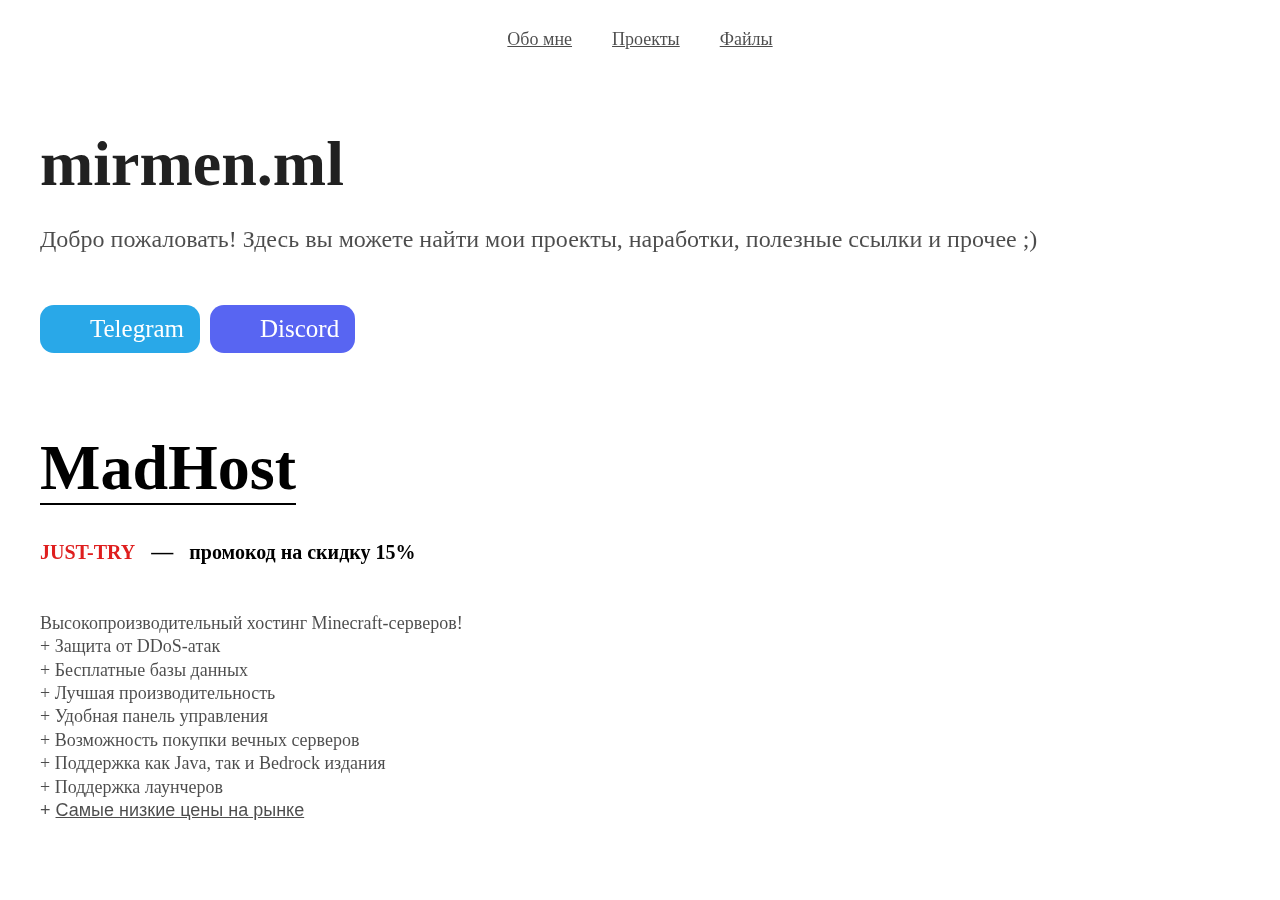
==== v2/index.html @ c8ca98a1 "Add files via upload" ====
<!DOCTYPE html><html><head>
            
                <title>mirmen.ml</title>
            
            

            <meta charset="utf-8">

            

            <meta name="viewport" content="width=device-width, initial-scale=1">

            

            

            
                
            

            
                <link rel="canonical" href="https://xx3914.craftum.io">
            
            <meta property="og:url" content="xx3914.craftum.io">

            
                <meta property="og:title" content="Сделано на конструкторе сайтов Craftum">
            

            
                <meta property="og:description" content="Создайте сайт, используя один из готовых шаблонов,
    настроив его под себя, без программистов и дизайнеров, в конструкторе Craftum.
    Бесплатный тестовый период на создание вашего сайта или лендинга 10 дней!">
            

            

            
                <meta name="keywords" content>
            

            <link rel="stylesheet" href="https://cdn.craftum.com/css/bootstrap.min.css?hash=5fdee0a3881a1e089da816c2dbc8cbd6">
            <link rel="stylesheet" href="https://cdn.craftum.com/css/bootstrap-vue.min.css?hash=5fdee0a3881a1e089da816c2dbc8cbd6">
            <link rel="stylesheet" href="css/cli-core.css">
            <link rel="stylesheet" href="css/cli-theme-th1.css">
            <link rel="stylesheet" href="css/cli-theme-th2.css">
            <link rel="stylesheet" href="css/cli-theme-th3.css">
            <link rel="stylesheet" href="css/cli-theme-th4.css">
            <link rel="stylesheet" href="css/cli-theme-th5.css">
            <link rel="stylesheet" href="css/cli-theme-th6.css">
            
                <link rel="stylesheet" href="css/cli-header.css">
            
                <link rel="stylesheet" href="css/cli-mobile-menu.css">
            
                <link rel="stylesheet" href="css/cli-dropdown-menu.css">
            
                <link rel="stylesheet" href="css/cli-text.css">
            
                <link rel="stylesheet" href="css/cli-title.css">
            
                <link rel="stylesheet" href="css/cli-social.css">
            
            <style>
                [data-style="5f0f7c34-80a0-4c42-95d1-16817c0a6065"] .js-force.js-strong [data-element="75f04ce6-6c6e-40f7-bb06-e6eae4d10598/e394ae8f-97f7-45ec-9aa5-7be01d90b2fc"]{padding-top:70px;padding-bottom:70px}

    [data-style="63fe020f-953a-4cfb-b91f-bbb3fc7fad75"] .js-force.js-strong [data-element="ae46f1fe-2a28-4ef8-a85a-1846e6b6da6a/e17c3b5e-8d23-43a8-ba0c-7e1e3c6df261"]{padding-top:50px;padding-bottom:50px}

    [data-style="8e05db75-220f-4efe-8da3-cc53292e406a"] .js-force.js-strong [data-element="69a4225c-178a-4b73-b1dd-56b35d843079/827f8ecd-0ecd-42a1-9e13-75008c1462bf"]{padding-top:70px;padding-bottom:70px}

    [data-style="f69fb2d4-597f-48d3-9b01-239f9387c0a7"] .js-force.js-strong [data-element="3fa2f3fd-12e4-4a9b-8a6b-96a67ebfa5fd/b3bb30e6-8cba-486c-aa68-4577557ff084"]{padding-top:0px;padding-bottom:0px}[data-style="f69fb2d4-597f-48d3-9b01-239f9387c0a7"] .js-force.js-strong [data-element="70b39326-8996-407f-911b-5cb08ac0551b/08b738de-ede5-4d85-8e5d-b68df084f070"]{border-top-left-radius:14px;border-top-right-radius:14px;border-bottom-right-radius:14px;border-bottom-left-radius:14px}@media(min-width: 1200px){.cli-xl [data-style="f69fb2d4-597f-48d3-9b01-239f9387c0a7"] .js-force.js-strong [data-element="70b39326-8996-407f-911b-5cb08ac0551b/08b738de-ede5-4d85-8e5d-b68df084f070"]{font-size:25px}}


            </style>

        </head>
        <body>
            <style>
                
                @font-face{
                    font-family: 'San Francisco Pro';
                    font-style: normal;
                    font-weight: 700;
                    font-display: swap;
                    src: url('fonts/700.ttf') format('ttf')
                }

                @font-face{
                    font-family: 'San Francisco Pro';
                    font-style: normal;
                    font-weight: 300;
                    font-display: swap;
                    src: url('fonts/300.ttf') format('ttf')
                }

                @font-face{
                    font-family: 'San Francisco Pro';
                    font-style: normal;
                    font-weight: 400;
                    font-display: swap;
                    src: url('fonts/400.ttf') format('ttf')
                }

                @font-face{
                    font-family: 'Cormorant Garamond';
                    font-style: normal;
                    font-weight: 600;
                    font-display: swap;
                    src: url('fonts/600.woff') format('woff')
                }

                @font-face{
                    font-family: 'Cormorant Garamond';
                    font-style: normal;
                    font-weight: 400;
                    font-display: swap;
                    src: url('fonts/400.woff') format('woff')
                }

                @font-face{
                    font-family: 'Cormorant Garamond';
                    font-style: normal;
                    font-weight: 500;
                    font-display: swap;
                    src: url('fonts/500.woff') format('woff')
                }

                @font-face{
                    font-family: 'Cormorant Garamond';
                    font-style: normal;
                    font-weight: 300;
                    font-display: swap;
                    src: url('fonts/300.woff') format('woff')
                }

                @font-face{
                    font-family: 'San Francisco Pro';
                    font-style: italic;
                    font-weight: 700;
                    font-display: swap;
                    src: url('fonts/700italic.ttf') format('ttf')
                }

                @font-face{
                    font-family: 'Cormorant Garamond';
                    font-style: normal;
                    font-weight: 700;
                    font-display: swap;
                    src: url('fonts/700.woff') format('woff')
                }

                @font-face{
                    font-family: 'San Francisco Pro';
                    font-style: italic;
                    font-weight: 400;
                    font-display: swap;
                    src: url('fonts/400italic.ttf') format('ttf')
                }

                @font-face{
                    font-family: 'Cormorant Garamond';
                    font-style: italic;
                    font-weight: 500;
                    font-display: swap;
                    src: url('fonts/500italic.woff') format('woff')
                }

                @font-face{
                    font-family: 'Cormorant Garamond';
                    font-style: italic;
                    font-weight: 600;
                    font-display: swap;
                    src: url('fonts/600italic.woff') format('woff')
                }

                @font-face{
                    font-family: 'Cormorant Garamond';
                    font-style: italic;
                    font-weight: 400;
                    font-display: swap;
                    src: url('fonts/400italic.woff') format('woff')
                }

                @font-face{
                    font-family: 'Cormorant Garamond';
                    font-style: italic;
                    font-weight: 700;
                    font-display: swap;
                    src: url('fonts/700italic.woff') format('woff')
                }

                @font-face{
                    font-family: 'Cormorant Garamond';
                    font-style: italic;
                    font-weight: 300;
                    font-display: swap;
                    src: url('fonts/300italic.woff') format('woff')
                }

                @font-face{
                    font-family: 'Cormorant Garamond';
                    font-style: normal;
                    font-weight: 600;
                    font-display: swap;
                    src: url('fonts/600.woff2') format('woff2')
                }

                @font-face{
                    font-family: 'Cormorant Garamond';
                    font-style: normal;
                    font-weight: 400;
                    font-display: swap;
                    src: url('fonts/400.woff2') format('woff2')
                }

                @font-face{
                    font-family: 'San Francisco Pro';
                    font-style: normal;
                    font-weight: 300;
                    font-display: swap;
                    src: url('fonts/300_1.woff') format('woff')
                }

                @font-face{
                    font-family: 'San Francisco Pro';
                    font-style: normal;
                    font-weight: 700;
                    font-display: swap;
                    src: url('fonts/700_1.woff') format('woff')
                }

                @font-face{
                    font-family: 'Cormorant Garamond';
                    font-style: normal;
                    font-weight: 500;
                    font-display: swap;
                    src: url('fonts/500.woff2') format('woff2')
                }

                @font-face{
                    font-family: 'Cormorant Garamond';
                    font-style: normal;
                    font-weight: 700;
                    font-display: swap;
                    src: url('fonts/700.woff2') format('woff2')
                }

                @font-face{
                    font-family: 'Cormorant Garamond';
                    font-style: normal;
                    font-weight: 300;
                    font-display: swap;
                    src: url('fonts/300_1.woff2') format('woff2')
                }

                @font-face{
                    font-family: 'San Francisco Pro';
                    font-style: normal;
                    font-weight: 400;
                    font-display: swap;
                    src: url('fonts/400_1.woff') format('woff')
                }

                @font-face{
                    font-family: 'Cormorant Garamond';
                    font-style: italic;
                    font-weight: 500;
                    font-display: swap;
                    src: url('fonts/500italic.woff2') format('woff2')
                }

                @font-face{
                    font-family: 'Cormorant Garamond';
                    font-style: italic;
                    font-weight: 600;
                    font-display: swap;
                    src: url('fonts/600italic.woff2') format('woff2')
                }

                @font-face{
                    font-family: 'Cormorant Garamond';
                    font-style: italic;
                    font-weight: 400;
                    font-display: swap;
                    src: url('fonts/400italic.woff2') format('woff2')
                }

                @font-face{
                    font-family: 'Cormorant Garamond';
                    font-style: italic;
                    font-weight: 700;
                    font-display: swap;
                    src: url('fonts/700italic.woff2') format('woff2')
                }

                @font-face{
                    font-family: 'Cormorant Garamond';
                    font-style: italic;
                    font-weight: 300;
                    font-display: swap;
                    src: url('fonts/300italic.woff2') format('woff2')
                }

                @font-face{
                    font-family: 'Stem';
                    font-style: italic;
                    font-weight: 400;
                    font-display: swap;
                    src: url('fonts/400italic_1.ttf') format('ttf')
                }

                @font-face{
                    font-family: 'Stem';
                    font-style: normal;
                    font-weight: 400;
                    font-display: swap;
                    src: url('fonts/400_1.ttf') format('ttf')
                }

                @font-face{
                    font-family: 'Stem';
                    font-style: italic;
                    font-weight: 700;
                    font-display: swap;
                    src: url('fonts/700italic_1.ttf') format('ttf')
                }

                @font-face{
                    font-family: 'Stem';
                    font-style: italic;
                    font-weight: 500;
                    font-display: swap;
                    src: url('fonts/500italic.ttf') format('ttf')
                }

                @font-face{
                    font-family: 'Stem';
                    font-style: normal;
                    font-weight: 700;
                    font-display: swap;
                    src: url('fonts/700_1.ttf') format('ttf')
                }

                @font-face{
                    font-family: 'Stem';
                    font-style: normal;
                    font-weight: 500;
                    font-display: swap;
                    src: url('fonts/500_1.ttf') format('ttf')
                }

                @font-face{
                    font-family: 'San Francisco Pro';
                    font-style: italic;
                    font-weight: 700;
                    font-display: swap;
                    src: url('fonts/700italic_1.woff') format('woff')
                }

                @font-face{
                    font-family: 'San Francisco Pro';
                    font-style: normal;
                    font-weight: 300;
                    font-display: swap;
                    src: url('fonts/300.woff2') format('woff2')
                }

                @font-face{
                    font-family: 'Playfair Display';
                    font-style: normal;
                    font-weight: 600;
                    font-display: swap;
                    src: url('fonts/600.ttf') format('ttf')
                }

                @font-face{
                    font-family: 'Playfair Display';
                    font-style: normal;
                    font-weight: 800;
                    font-display: swap;
                    src: url('fonts/800.ttf') format('ttf')
                }

                @font-face{
                    font-family: 'Playfair Display';
                    font-style: normal;
                    font-weight: 900;
                    font-display: swap;
                    src: url('fonts/900.ttf') format('ttf')
                }

                @font-face{
                    font-family: 'Playfair Display';
                    font-style: normal;
                    font-weight: 500;
                    font-display: swap;
                    src: url('fonts/500.ttf') format('ttf')
                }

                @font-face{
                    font-family: 'Playfair Display';
                    font-style: normal;
                    font-weight: 700;
                    font-display: swap;
                    src: url('fonts/700_2.ttf') format('ttf')
                }

                @font-face{
                    font-family: 'Playfair Display';
                    font-style: normal;
                    font-weight: 400;
                    font-display: swap;
                    src: url('fonts/400_2.ttf') format('ttf')
                }

                @font-face{
                    font-family: 'San Francisco Pro';
                    font-style: normal;
                    font-weight: 700;
                    font-display: swap;
                    src: url('fonts/700_1.woff2') format('woff2')
                }

                @font-face{
                    font-family: 'Playfair Display';
                    font-style: italic;
                    font-weight: 600;
                    font-display: swap;
                    src: url('fonts/600italic.ttf') format('ttf')
                }

                @font-face{
                    font-family: 'Playfair Display';
                    font-style: italic;
                    font-weight: 500;
                    font-display: swap;
                    src: url('fonts/500italic_1.ttf') format('ttf')
                }

                @font-face{
                    font-family: 'Playfair Display';
                    font-style: italic;
                    font-weight: 800;
                    font-display: swap;
                    src: url('fonts/800italic.ttf') format('ttf')
                }

                @font-face{
                    font-family: 'Playfair Display';
                    font-style: italic;
                    font-weight: 700;
                    font-display: swap;
                    src: url('fonts/700italic_2.ttf') format('ttf')
                }

                @font-face{
                    font-family: 'Playfair Display';
                    font-style: italic;
                    font-weight: 400;
                    font-display: swap;
                    src: url('fonts/400italic_3.ttf') format('ttf')
                }

                @font-face{
                    font-family: 'Playfair Display';
                    font-style: italic;
                    font-weight: 900;
                    font-display: swap;
                    src: url('fonts/900italic.ttf') format('ttf')
                }

                @font-face{
                    font-family: 'IBM Plex Serif';
                    font-style: italic;
                    font-weight: 600;
                    font-display: swap;
                    src: url('fonts/600italic_1.ttf') format('ttf')
                }

                @font-face{
                    font-family: 'IBM Plex Serif';
                    font-style: italic;
                    font-weight: 400;
                    font-display: swap;
                    src: url('fonts/400italic_2.ttf') format('ttf')
                }

                @font-face{
                    font-family: 'IBM Plex Serif';
                    font-style: italic;
                    font-weight: 500;
                    font-display: swap;
                    src: url('fonts/500italic_3.ttf') format('ttf')
                }

                @font-face{
                    font-family: 'IBM Plex Serif';
                    font-style: italic;
                    font-weight: 200;
                    font-display: swap;
                    src: url('fonts/200italic_1.ttf') format('ttf')
                }

                @font-face{
                    font-family: 'IBM Plex Serif';
                    font-style: italic;
                    font-weight: 700;
                    font-display: swap;
                    src: url('fonts/700italic_3.ttf') format('ttf')
                }

                @font-face{
                    font-family: 'IBM Plex Serif';
                    font-style: italic;
                    font-weight: 300;
                    font-display: swap;
                    src: url('fonts/300italic_1.ttf') format('ttf')
                }

                @font-face{
                    font-family: 'San Francisco Pro';
                    font-style: italic;
                    font-weight: 400;
                    font-display: swap;
                    src: url('fonts/400italic_1.woff') format('woff')
                }

                @font-face{
                    font-family: 'IBM Plex Serif';
                    font-style: italic;
                    font-weight: 100;
                    font-display: swap;
                    src: url('fonts/100italic.ttf') format('ttf')
                }

                @font-face{
                    font-family: 'IBM Plex Serif';
                    font-style: normal;
                    font-weight: 600;
                    font-display: swap;
                    src: url('fonts/600_1.ttf') format('ttf')
                }

                @font-face{
                    font-family: 'IBM Plex Serif';
                    font-style: normal;
                    font-weight: 500;
                    font-display: swap;
                    src: url('fonts/500_2.ttf') format('ttf')
                }

                @font-face{
                    font-family: 'San Francisco Pro';
                    font-style: normal;
                    font-weight: 400;
                    font-display: swap;
                    src: url('fonts/400_1.woff2') format('woff2')
                }

                @font-face{
                    font-family: 'IBM Plex Serif';
                    font-style: normal;
                    font-weight: 200;
                    font-display: swap;
                    src: url('fonts/200.ttf') format('ttf')
                }

                @font-face{
                    font-family: 'IBM Plex Sans';
                    font-style: italic;
                    font-weight: 200;
                    font-display: swap;
                    src: url('fonts/200italic.ttf') format('ttf')
                }

                @font-face{
                    font-family: 'IBM Plex Serif';
                    font-style: normal;
                    font-weight: 400;
                    font-display: swap;
                    src: url('fonts/400_3.ttf') format('ttf')
                }

                @font-face{
                    font-family: 'IBM Plex Serif';
                    font-style: normal;
                    font-weight: 700;
                    font-display: swap;
                    src: url('fonts/700_3.ttf') format('ttf')
                }

                @font-face{
                    font-family: 'IBM Plex Sans';
                    font-style: italic;
                    font-weight: 100;
                    font-display: swap;
                    src: url('fonts/100italic_1.ttf') format('ttf')
                }

                @font-face{
                    font-family: 'IBM Plex Sans';
                    font-style: italic;
                    font-weight: 600;
                    font-display: swap;
                    src: url('fonts/600italic_4.ttf') format('ttf')
                }

                @font-face{
                    font-family: 'Fira Sans';
                    font-style: italic;
                    font-weight: 800;
                    font-display: swap;
                    src: url('fonts/800italic_1.ttf') format('ttf')
                }

                @font-face{
                    font-family: 'IBM Plex Serif';
                    font-style: normal;
                    font-weight: 300;
                    font-display: swap;
                    src: url('fonts/300_1.ttf') format('ttf')
                }

                @font-face{
                    font-family: 'IBM Plex Sans';
                    font-style: italic;
                    font-weight: 300;
                    font-display: swap;
                    src: url('fonts/300italic.ttf') format('ttf')
                }

                @font-face{
                    font-family: 'IBM Plex Sans';
                    font-style: italic;
                    font-weight: 500;
                    font-display: swap;
                    src: url('fonts/500italic_2.ttf') format('ttf')
                }

                @font-face{
                    font-family: 'IBM Plex Sans';
                    font-style: italic;
                    font-weight: 700;
                    font-display: swap;
                    src: url('fonts/700italic_4.ttf') format('ttf')
                }

                @font-face{
                    font-family: 'IBM Plex Sans';
                    font-style: italic;
                    font-weight: 400;
                    font-display: swap;
                    src: url('fonts/400italic_4.ttf') format('ttf')
                }

                @font-face{
                    font-family: 'IBM Plex Serif';
                    font-style: normal;
                    font-weight: 100;
                    font-display: swap;
                    src: url('fonts/100.ttf') format('ttf')
                }

                @font-face{
                    font-family: 'Gilroy';
                    font-style: italic;
                    font-weight: 600;
                    font-display: swap;
                    src: url('fonts/600italic_2.ttf') format('ttf')
                }

                @font-face{
                    font-family: 'Gilroy';
                    font-style: italic;
                    font-weight: 500;
                    font-display: swap;
                    src: url('fonts/500italic_4.ttf') format('ttf')
                }

                @font-face{
                    font-family: 'Gilroy';
                    font-style: italic;
                    font-weight: 400;
                    font-display: swap;
                    src: url('fonts/400italic_5.ttf') format('ttf')
                }

                @font-face{
                    font-family: 'Gilroy';
                    font-style: italic;
                    font-weight: 700;
                    font-display: swap;
                    src: url('fonts/700italic_6.ttf') format('ttf')
                }

                @font-face{
                    font-family: 'IBM Plex Sans';
                    font-style: normal;
                    font-weight: 200;
                    font-display: swap;
                    src: url('fonts/200_1.ttf') format('ttf')
                }

                @font-face{
                    font-family: 'Fira Sans';
                    font-style: italic;
                    font-weight: 900;
                    font-display: swap;
                    src: url('fonts/900italic_1.ttf') format('ttf')
                }

                @font-face{
                    font-family: 'Gilroy';
                    font-style: normal;
                    font-weight: 600;
                    font-display: swap;
                    src: url('fonts/600_2.ttf') format('ttf')
                }

                @font-face{
                    font-family: 'Fira Sans';
                    font-style: italic;
                    font-weight: 600;
                    font-display: swap;
                    src: url('fonts/600italic_3.ttf') format('ttf')
                }

                @font-face{
                    font-family: 'Fira Sans';
                    font-style: italic;
                    font-weight: 700;
                    font-display: swap;
                    src: url('fonts/700italic_5.ttf') format('ttf')
                }

                @font-face{
                    font-family: 'IBM Plex Sans';
                    font-style: normal;
                    font-weight: 100;
                    font-display: swap;
                    src: url('fonts/100_1.ttf') format('ttf')
                }

                @font-face{
                    font-family: 'IBM Plex Sans';
                    font-style: normal;
                    font-weight: 600;
                    font-display: swap;
                    src: url('fonts/600_3.ttf') format('ttf')
                }

                @font-face{
                    font-family: 'IBM Plex Sans';
                    font-style: normal;
                    font-weight: 300;
                    font-display: swap;
                    src: url('fonts/300_2.ttf') format('ttf')
                }

                @font-face{
                    font-family: 'IBM Plex Sans';
                    font-style: normal;
                    font-weight: 500;
                    font-display: swap;
                    src: url('fonts/500_4.ttf') format('ttf')
                }

                @font-face{
                    font-family: 'IBM Plex Sans';
                    font-style: normal;
                    font-weight: 700;
                    font-display: swap;
                    src: url('fonts/700_5.ttf') format('ttf')
                }

                @font-face{
                    font-family: 'IBM Plex Sans';
                    font-style: normal;
                    font-weight: 400;
                    font-display: swap;
                    src: url('fonts/400_5.ttf') format('ttf')
                }

                @font-face{
                    font-family: 'Fira Sans';
                    font-style: normal;
                    font-weight: 900;
                    font-display: swap;
                    src: url('fonts/900_1.ttf') format('ttf')
                }

                @font-face{
                    font-family: 'Fira Sans';
                    font-style: normal;
                    font-weight: 800;
                    font-display: swap;
                    src: url('fonts/800_1.ttf') format('ttf')
                }

                @font-face{
                    font-family: 'Gilroy';
                    font-style: normal;
                    font-weight: 500;
                    font-display: swap;
                    src: url('fonts/500_3.ttf') format('ttf')
                }

                @font-face{
                    font-family: 'Fira Sans';
                    font-style: normal;
                    font-weight: 600;
                    font-display: swap;
                    src: url('fonts/600_4.ttf') format('ttf')
                }

                @font-face{
                    font-family: 'Fira Sans';
                    font-style: normal;
                    font-weight: 700;
                    font-display: swap;
                    src: url('fonts/700_4.ttf') format('ttf')
                }

                @font-face{
                    font-family: 'Gilroy';
                    font-style: normal;
                    font-weight: 400;
                    font-display: swap;
                    src: url('fonts/400_4.ttf') format('ttf')
                }

                @font-face{
                    font-family: 'Gilroy';
                    font-style: normal;
                    font-weight: 700;
                    font-display: swap;
                    src: url('fonts/700_6.ttf') format('ttf')
                }

                @font-face{
                    font-family: 'Source Serif Pro';
                    font-style: italic;
                    font-weight: 700;
                    font-display: swap;
                    src: url('fonts/700italic_7.ttf') format('ttf')
                }

                @font-face{
                    font-family: 'Source Serif Pro';
                    font-style: normal;
                    font-weight: 900;
                    font-display: swap;
                    src: url('fonts/900_2.ttf') format('ttf')
                }

                @font-face{
                    font-family: 'Source Serif Pro';
                    font-style: italic;
                    font-weight: 600;
                    font-display: swap;
                    src: url('fonts/600italic_5.ttf') format('ttf')
                }

                @font-face{
                    font-family: 'Source Serif Pro';
                    font-style: normal;
                    font-weight: 700;
                    font-display: swap;
                    src: url('fonts/700_7.ttf') format('ttf')
                }

                @font-face{
                    font-family: 'Source Serif Pro';
                    font-style: normal;
                    font-weight: 600;
                    font-display: swap;
                    src: url('fonts/600_5.ttf') format('ttf')
                }

                @font-face{
                    font-family: 'Source Serif Pro';
                    font-style: italic;
                    font-weight: 300;
                    font-display: swap;
                    src: url('fonts/300italic_2.ttf') format('ttf')
                }

                @font-face{
                    font-family: 'Source Serif Pro';
                    font-style: normal;
                    font-weight: 300;
                    font-display: swap;
                    src: url('fonts/300_3.ttf') format('ttf')
                }

                @font-face{
                    font-family: 'Source Serif Pro';
                    font-style: normal;
                    font-weight: 400;
                    font-display: swap;
                    src: url('fonts/400_6.ttf') format('ttf')
                }

                @font-face{
                    font-family: 'Source Serif Pro';
                    font-style: italic;
                    font-weight: 400;
                    font-display: swap;
                    src: url('fonts/400italic_6.ttf') format('ttf')
                }

                @font-face{
                    font-family: 'Source Serif Pro';
                    font-style: italic;
                    font-weight: 900;
                    font-display: swap;
                    src: url('fonts/900italic_2.ttf') format('ttf')
                }

                @font-face{
                    font-family: 'Source Serif Pro';
                    font-style: normal;
                    font-weight: 200;
                    font-display: swap;
                    src: url('fonts/200_2.ttf') format('ttf')
                }

                @font-face{
                    font-family: 'Source Serif Pro';
                    font-style: italic;
                    font-weight: 200;
                    font-display: swap;
                    src: url('fonts/200italic_2.ttf') format('ttf')
                }

                @font-face{
                    font-family: 'Fira Sans';
                    font-style: italic;
                    font-weight: 400;
                    font-display: swap;
                    src: url('fonts/400italic_7.ttf') format('ttf')
                }

                @font-face{
                    font-family: 'Fira Sans';
                    font-style: italic;
                    font-weight: 500;
                    font-display: swap;
                    src: url('fonts/500italic_5.ttf') format('ttf')
                }

                @font-face{
                    font-family: 'Fira Sans';
                    font-style: italic;
                    font-weight: 200;
                    font-display: swap;
                    src: url('fonts/200italic_3.ttf') format('ttf')
                }

                @font-face{
                    font-family: 'Fira Sans';
                    font-style: italic;
                    font-weight: 300;
                    font-display: swap;
                    src: url('fonts/300italic_3.ttf') format('ttf')
                }

                @font-face{
                    font-family: 'Fira Sans';
                    font-style: italic;
                    font-weight: 100;
                    font-display: swap;
                    src: url('fonts/100italic_2.ttf') format('ttf')
                }

                @font-face{
                    font-family: 'Fira Sans';
                    font-style: normal;
                    font-weight: 400;
                    font-display: swap;
                    src: url('fonts/400_7.ttf') format('ttf')
                }

                @font-face{
                    font-family: 'Fira Sans';
                    font-style: normal;
                    font-weight: 500;
                    font-display: swap;
                    src: url('fonts/500_5.ttf') format('ttf')
                }

                @font-face{
                    font-family: 'Fira Sans';
                    font-style: normal;
                    font-weight: 300;
                    font-display: swap;
                    src: url('fonts/300_4.ttf') format('ttf')
                }

                @font-face{
                    font-family: 'Fira Sans';
                    font-style: normal;
                    font-weight: 200;
                    font-display: swap;
                    src: url('fonts/200_3.ttf') format('ttf')
                }

                @font-face{
                    font-family: 'Montserrat';
                    font-style: italic;
                    font-weight: 900;
                    font-display: swap;
                    src: url('fonts/900italic_3.ttf') format('ttf')
                }

                @font-face{
                    font-family: 'Fira Sans';
                    font-style: normal;
                    font-weight: 100;
                    font-display: swap;
                    src: url('fonts/100_2.ttf') format('ttf')
                }

                @font-face{
                    font-family: 'Montserrat';
                    font-style: normal;
                    font-weight: 900;
                    font-display: swap;
                    src: url('fonts/900_3.ttf') format('ttf')
                }

                @font-face{
                    font-family: 'Nunito';
                    font-style: italic;
                    font-weight: 900;
                    font-display: swap;
                    src: url('fonts/900italic_4.ttf') format('ttf')
                }

                @font-face{
                    font-family: 'Nunito';
                    font-style: italic;
                    font-weight: 800;
                    font-display: swap;
                    src: url('fonts/800italic_2.ttf') format('ttf')
                }

                @font-face{
                    font-family: 'Nunito';
                    font-style: italic;
                    font-weight: 700;
                    font-display: swap;
                    src: url('fonts/700italic_8.ttf') format('ttf')
                }

                @font-face{
                    font-family: 'Nunito';
                    font-style: italic;
                    font-weight: 600;
                    font-display: swap;
                    src: url('fonts/600italic_6.ttf') format('ttf')
                }

                @font-face{
                    font-family: 'Montserrat';
                    font-style: italic;
                    font-weight: 800;
                    font-display: swap;
                    src: url('fonts/800italic_3.ttf') format('ttf')
                }

                @font-face{
                    font-family: 'Montserrat';
                    font-style: italic;
                    font-weight: 600;
                    font-display: swap;
                    src: url('fonts/600italic_7.ttf') format('ttf')
                }

                @font-face{
                    font-family: 'Montserrat';
                    font-style: italic;
                    font-weight: 700;
                    font-display: swap;
                    src: url('fonts/700italic_9.ttf') format('ttf')
                }

                @font-face{
                    font-family: 'Nunito';
                    font-style: italic;
                    font-weight: 400;
                    font-display: swap;
                    src: url('fonts/400italic_8.ttf') format('ttf')
                }

                @font-face{
                    font-family: 'Montserrat';
                    font-style: normal;
                    font-weight: 800;
                    font-display: swap;
                    src: url('fonts/800_2.ttf') format('ttf')
                }

                @font-face{
                    font-family: 'Nunito';
                    font-style: normal;
                    font-weight: 900;
                    font-display: swap;
                    src: url('fonts/900_4.ttf') format('ttf')
                }

                @font-face{
                    font-family: 'Montserrat';
                    font-style: italic;
                    font-weight: 500;
                    font-display: swap;
                    src: url('fonts/500italic_6.ttf') format('ttf')
                }

                @font-face{
                    font-family: 'Montserrat';
                    font-style: italic;
                    font-weight: 400;
                    font-display: swap;
                    src: url('fonts/400italic_9.ttf') format('ttf')
                }

                @font-face{
                    font-family: 'Montserrat';
                    font-style: italic;
                    font-weight: 200;
                    font-display: swap;
                    src: url('fonts/200italic_5.ttf') format('ttf')
                }

                @font-face{
                    font-family: 'Montserrat';
                    font-style: italic;
                    font-weight: 100;
                    font-display: swap;
                    src: url('fonts/100italic_3.ttf') format('ttf')
                }

                @font-face{
                    font-family: 'Montserrat';
                    font-style: normal;
                    font-weight: 700;
                    font-display: swap;
                    src: url('fonts/700_9.ttf') format('ttf')
                }

                @font-face{
                    font-family: 'Nunito';
                    font-style: italic;
                    font-weight: 300;
                    font-display: swap;
                    src: url('fonts/300italic_4.ttf') format('ttf')
                }

                @font-face{
                    font-family: 'Montserrat';
                    font-style: normal;
                    font-weight: 600;
                    font-display: swap;
                    src: url('fonts/600_7.ttf') format('ttf')
                }

                @font-face{
                    font-family: 'Nunito';
                    font-style: normal;
                    font-weight: 800;
                    font-display: swap;
                    src: url('fonts/800_3.ttf') format('ttf')
                }

                @font-face{
                    font-family: 'Montserrat';
                    font-style: normal;
                    font-weight: 400;
                    font-display: swap;
                    src: url('fonts/400_9.ttf') format('ttf')
                }

                @font-face{
                    font-family: 'Montserrat';
                    font-style: normal;
                    font-weight: 100;
                    font-display: swap;
                    src: url('fonts/100_3.ttf') format('ttf')
                }

                @font-face{
                    font-family: 'Montserrat';
                    font-style: italic;
                    font-weight: 300;
                    font-display: swap;
                    src: url('fonts/300italic_5.ttf') format('ttf')
                }

                @font-face{
                    font-family: 'Montserrat';
                    font-style: normal;
                    font-weight: 200;
                    font-display: swap;
                    src: url('fonts/200_4.ttf') format('ttf')
                }

                @font-face{
                    font-family: 'Montserrat';
                    font-style: normal;
                    font-weight: 500;
                    font-display: swap;
                    src: url('fonts/500_6.ttf') format('ttf')
                }

                @font-face{
                    font-family: 'Nunito';
                    font-style: normal;
                    font-weight: 600;
                    font-display: swap;
                    src: url('fonts/600_6.ttf') format('ttf')
                }

                @font-face{
                    font-family: 'Nunito';
                    font-style: italic;
                    font-weight: 200;
                    font-display: swap;
                    src: url('fonts/200italic_4.ttf') format('ttf')
                }

                @font-face{
                    font-family: 'Nunito';
                    font-style: normal;
                    font-weight: 700;
                    font-display: swap;
                    src: url('fonts/700_8.ttf') format('ttf')
                }

                @font-face{
                    font-family: 'Nunito';
                    font-style: normal;
                    font-weight: 400;
                    font-display: swap;
                    src: url('fonts/400_8.ttf') format('ttf')
                }

                @font-face{
                    font-family: 'Montserrat';
                    font-style: normal;
                    font-weight: 300;
                    font-display: swap;
                    src: url('fonts/300_6.ttf') format('ttf')
                }

                @font-face{
                    font-family: 'Nunito';
                    font-style: normal;
                    font-weight: 300;
                    font-display: swap;
                    src: url('fonts/300_5.ttf') format('ttf')
                }

                @font-face{
                    font-family: 'Nunito';
                    font-style: normal;
                    font-weight: 200;
                    font-display: swap;
                    src: url('fonts/200_6.ttf') format('ttf')
                }

                @font-face{
                    font-family: 'Podkova';
                    font-style: normal;
                    font-weight: 600;
                    font-display: swap;
                    src: url('fonts/600_8.ttf') format('ttf')
                }

                @font-face{
                    font-family: 'Podkova';
                    font-style: normal;
                    font-weight: 500;
                    font-display: swap;
                    src: url('fonts/500_7.ttf') format('ttf')
                }

                @font-face{
                    font-family: 'Podkova';
                    font-style: normal;
                    font-weight: 700;
                    font-display: swap;
                    src: url('fonts/700_11.ttf') format('ttf')
                }

                @font-face{
                    font-family: 'Podkova';
                    font-style: normal;
                    font-weight: 800;
                    font-display: swap;
                    src: url('fonts/800_5.ttf') format('ttf')
                }

                @font-face{
                    font-family: 'Podkova';
                    font-style: normal;
                    font-weight: 400;
                    font-display: swap;
                    src: url('fonts/400_11.ttf') format('ttf')
                }

                @font-face{
                    font-family: 'Source Sans Pro';
                    font-style: normal;
                    font-weight: 300;
                    font-display: swap;
                    src: url('fonts/300_9.ttf') format('ttf')
                }

                @font-face{
                    font-family: 'Source Sans Pro';
                    font-style: normal;
                    font-weight: 400;
                    font-display: swap;
                    src: url('fonts/400_12.ttf') format('ttf')
                }

                @font-face{
                    font-family: 'Source Sans Pro';
                    font-style: normal;
                    font-weight: 200;
                    font-display: swap;
                    src: url('fonts/200_7.ttf') format('ttf')
                }

                @font-face{
                    font-family: 'Source Sans Pro';
                    font-style: normal;
                    font-weight: 600;
                    font-display: swap;
                    src: url('fonts/600_10.ttf') format('ttf')
                }

                @font-face{
                    font-family: 'Source Sans Pro';
                    font-style: normal;
                    font-weight: 700;
                    font-display: swap;
                    src: url('fonts/700_10.ttf') format('ttf')
                }

                @font-face{
                    font-family: 'Rubik';
                    font-style: normal;
                    font-weight: 500;
                    font-display: swap;
                    src: url('fonts/500_8.ttf') format('ttf')
                }

                @font-face{
                    font-family: 'Rubik';
                    font-style: normal;
                    font-weight: 400;
                    font-display: swap;
                    src: url('fonts/400_13.ttf') format('ttf')
                }

                @font-face{
                    font-family: 'Rubik';
                    font-style: normal;
                    font-weight: 600;
                    font-display: swap;
                    src: url('fonts/600_9.ttf') format('ttf')
                }

                @font-face{
                    font-family: 'Rubik';
                    font-style: normal;
                    font-weight: 700;
                    font-display: swap;
                    src: url('fonts/700_12.ttf') format('ttf')
                }

                @font-face{
                    font-family: 'Source Sans Pro';
                    font-style: normal;
                    font-weight: 900;
                    font-display: swap;
                    src: url('fonts/900_5.ttf') format('ttf')
                }

                @font-face{
                    font-family: 'Rubik';
                    font-style: normal;
                    font-weight: 800;
                    font-display: swap;
                    src: url('fonts/800_4.ttf') format('ttf')
                }

                @font-face{
                    font-family: 'San Francisco Pro';
                    font-style: italic;
                    font-weight: 700;
                    font-display: swap;
                    src: url('fonts/700italic_1.woff2') format('woff2')
                }

                @font-face{
                    font-family: 'Rubik';
                    font-style: normal;
                    font-weight: 900;
                    font-display: swap;
                    src: url('fonts/900_6.ttf') format('ttf')
                }

                @font-face{
                    font-family: 'Rubik';
                    font-style: normal;
                    font-weight: 300;
                    font-display: swap;
                    src: url('fonts/300_10.ttf') format('ttf')
                }

                @font-face{
                    font-family: 'Roboto Slab';
                    font-style: normal;
                    font-weight: 900;
                    font-display: swap;
                    src: url('fonts/900_8.ttf') format('ttf')
                }

                @font-face{
                    font-family: 'Roboto Slab';
                    font-style: normal;
                    font-weight: 300;
                    font-display: swap;
                    src: url('fonts/300_8.ttf') format('ttf')
                }

                @font-face{
                    font-family: 'Roboto Slab';
                    font-style: normal;
                    font-weight: 600;
                    font-display: swap;
                    src: url('fonts/600_11.ttf') format('ttf')
                }

                @font-face{
                    font-family: 'Roboto Slab';
                    font-style: normal;
                    font-weight: 200;
                    font-display: swap;
                    src: url('fonts/200_8.ttf') format('ttf')
                }

                @font-face{
                    font-family: 'Roboto Slab';
                    font-style: normal;
                    font-weight: 800;
                    font-display: swap;
                    src: url('fonts/800_6.ttf') format('ttf')
                }

                @font-face{
                    font-family: 'Roboto Slab';
                    font-style: normal;
                    font-weight: 500;
                    font-display: swap;
                    src: url('fonts/500_10.ttf') format('ttf')
                }

                @font-face{
                    font-family: 'Roboto Slab';
                    font-style: normal;
                    font-weight: 700;
                    font-display: swap;
                    src: url('fonts/700_13.ttf') format('ttf')
                }

                @font-face{
                    font-family: 'Roboto Slab';
                    font-style: normal;
                    font-weight: 400;
                    font-display: swap;
                    src: url('fonts/400_14.ttf') format('ttf')
                }

                @font-face{
                    font-family: 'Roboto Slab';
                    font-style: normal;
                    font-weight: 100;
                    font-display: swap;
                    src: url('fonts/100_5.ttf') format('ttf')
                }

                @font-face{
                    font-family: 'Rubik';
                    font-style: italic;
                    font-weight: 800;
                    font-display: swap;
                    src: url('fonts/800italic_4.ttf') format('ttf')
                }

                @font-face{
                    font-family: 'Rubik';
                    font-style: italic;
                    font-weight: 500;
                    font-display: swap;
                    src: url('fonts/500italic_8.ttf') format('ttf')
                }

                @font-face{
                    font-family: 'Rubik';
                    font-style: italic;
                    font-weight: 600;
                    font-display: swap;
                    src: url('fonts/600italic_8.ttf') format('ttf')
                }

                @font-face{
                    font-family: 'Rubik';
                    font-style: italic;
                    font-weight: 900;
                    font-display: swap;
                    src: url('fonts/900italic_5.ttf') format('ttf')
                }

                @font-face{
                    font-family: 'Rubik';
                    font-style: italic;
                    font-weight: 700;
                    font-display: swap;
                    src: url('fonts/700italic_10.ttf') format('ttf')
                }

                @font-face{
                    font-family: 'Rubik';
                    font-style: italic;
                    font-weight: 300;
                    font-display: swap;
                    src: url('fonts/300italic_6.ttf') format('ttf')
                }

                @font-face{
                    font-family: 'Rubik';
                    font-style: italic;
                    font-weight: 400;
                    font-display: swap;
                    src: url('fonts/400italic_10.ttf') format('ttf')
                }

                @font-face{
                    font-family: 'Inter';
                    font-style: normal;
                    font-weight: 800;
                    font-display: swap;
                    src: url('fonts/800_7.ttf') format('ttf')
                }

                @font-face{
                    font-family: 'Inter';
                    font-style: normal;
                    font-weight: 900;
                    font-display: swap;
                    src: url('fonts/900_7.ttf') format('ttf')
                }

                @font-face{
                    font-family: 'Inter';
                    font-style: normal;
                    font-weight: 600;
                    font-display: swap;
                    src: url('fonts/600_12.ttf') format('ttf')
                }

                @font-face{
                    font-family: 'Inter';
                    font-style: normal;
                    font-weight: 700;
                    font-display: swap;
                    src: url('fonts/700_14.ttf') format('ttf')
                }

                @font-face{
                    font-family: 'Inter';
                    font-style: normal;
                    font-weight: 500;
                    font-display: swap;
                    src: url('fonts/500_9.ttf') format('ttf')
                }

                @font-face{
                    font-family: 'Roboto';
                    font-style: italic;
                    font-weight: 900;
                    font-display: swap;
                    src: url('fonts/900italic_6.ttf') format('ttf')
                }

                @font-face{
                    font-family: 'Roboto';
                    font-style: italic;
                    font-weight: 500;
                    font-display: swap;
                    src: url('fonts/500italic_7.ttf') format('ttf')
                }

                @font-face{
                    font-family: 'Inter';
                    font-style: normal;
                    font-weight: 100;
                    font-display: swap;
                    src: url('fonts/100_4.ttf') format('ttf')
                }

                @font-face{
                    font-family: 'Inter';
                    font-style: normal;
                    font-weight: 200;
                    font-display: swap;
                    src: url('fonts/200_5.ttf') format('ttf')
                }

                @font-face{
                    font-family: 'Inter';
                    font-style: normal;
                    font-weight: 400;
                    font-display: swap;
                    src: url('fonts/400_10.ttf') format('ttf')
                }

                @font-face{
                    font-family: 'Inter';
                    font-style: normal;
                    font-weight: 300;
                    font-display: swap;
                    src: url('fonts/300_7.ttf') format('ttf')
                }

                @font-face{
                    font-family: 'Roboto';
                    font-style: italic;
                    font-weight: 300;
                    font-display: swap;
                    src: url('fonts/300italic_7.ttf') format('ttf')
                }

                @font-face{
                    font-family: 'San Francisco Pro';
                    font-style: italic;
                    font-weight: 400;
                    font-display: swap;
                    src: url('fonts/400italic_2.woff2') format('woff2')
                }

                @font-face{
                    font-family: 'Roboto';
                    font-style: italic;
                    font-weight: 100;
                    font-display: swap;
                    src: url('fonts/100italic_4.ttf') format('ttf')
                }

                @font-face{
                    font-family: 'Stem';
                    font-style: italic;
                    font-weight: 400;
                    font-display: swap;
                    src: url('fonts/400italic_2.woff') format('woff')
                }

                @font-face{
                    font-family: 'Roboto';
                    font-style: italic;
                    font-weight: 400;
                    font-display: swap;
                    src: url('fonts/400italic_11.ttf') format('ttf')
                }

                @font-face{
                    font-family: 'Roboto';
                    font-style: italic;
                    font-weight: 700;
                    font-display: swap;
                    src: url('fonts/700italic_11.ttf') format('ttf')
                }

                @font-face{
                    font-family: 'Roboto';
                    font-style: normal;
                    font-weight: 500;
                    font-display: swap;
                    src: url('fonts/500_11.ttf') format('ttf')
                }

                @font-face{
                    font-family: 'Roboto';
                    font-style: normal;
                    font-weight: 100;
                    font-display: swap;
                    src: url('fonts/100_6.ttf') format('ttf')
                }

                @font-face{
                    font-family: 'Stem';
                    font-style: italic;
                    font-weight: 700;
                    font-display: swap;
                    src: url('fonts/700italic_4.woff') format('woff')
                }

                @font-face{
                    font-family: 'Stem';
                    font-style: normal;
                    font-weight: 400;
                    font-display: swap;
                    src: url('fonts/400_2.woff') format('woff')
                }

                @font-face{
                    font-family: 'Roboto';
                    font-style: normal;
                    font-weight: 900;
                    font-display: swap;
                    src: url('fonts/900_9.ttf') format('ttf')
                }

                @font-face{
                    font-family: 'Roboto';
                    font-style: normal;
                    font-weight: 700;
                    font-display: swap;
                    src: url('fonts/700_16.ttf') format('ttf')
                }

                @font-face{
                    font-family: 'Euclid Square';
                    font-style: normal;
                    font-weight: medium;
                    font-display: swap;
                    src: url('fonts/medium.woff') format('woff')
                }

                @font-face{
                    font-family: 'Euclid Square';
                    font-style: normal;
                    font-weight: regular;
                    font-display: swap;
                    src: url('fonts/regular.woff') format('woff')
                }

                @font-face{
                    font-family: 'Roboto';
                    font-style: normal;
                    font-weight: 400;
                    font-display: swap;
                    src: url('fonts/400_16.ttf') format('ttf')
                }

                @font-face{
                    font-family: 'Roboto';
                    font-style: normal;
                    font-weight: 300;
                    font-display: swap;
                    src: url('fonts/300_11.ttf') format('ttf')
                }

                @font-face{
                    font-family: 'Stem';
                    font-style: italic;
                    font-weight: 500;
                    font-display: swap;
                    src: url('fonts/500italic_3.woff') format('woff')
                }

                @font-face{
                    font-family: 'Playfair Display';
                    font-style: italic;
                    font-weight: 600;
                    font-display: swap;
                    src: url('fonts/600italic_1.woff') format('woff')
                }

                @font-face{
                    font-family: 'Playfair Display';
                    font-style: italic;
                    font-weight: 700;
                    font-display: swap;
                    src: url('fonts/700italic_5.woff') format('woff')
                }

                @font-face{
                    font-family: 'Playfair Display';
                    font-style: italic;
                    font-weight: 500;
                    font-display: swap;
                    src: url('fonts/500italic_4.woff') format('woff')
                }

                @font-face{
                    font-family: 'Playfair Display';
                    font-style: italic;
                    font-weight: 800;
                    font-display: swap;
                    src: url('fonts/800italic_1.woff') format('woff')
                }

                @font-face{
                    font-family: 'Playfair Display';
                    font-style: normal;
                    font-weight: 700;
                    font-display: swap;
                    src: url('fonts/700_2.woff') format('woff')
                }

                @font-face{
                    font-family: 'Playfair Display';
                    font-style: normal;
                    font-weight: 800;
                    font-display: swap;
                    src: url('fonts/800.woff') format('woff')
                }

                @font-face{
                    font-family: 'Playfair Display';
                    font-style: normal;
                    font-weight: 600;
                    font-display: swap;
                    src: url('fonts/600_1.woff') format('woff')
                }

                @font-face{
                    font-family: 'Playfair Display';
                    font-style: italic;
                    font-weight: 900;
                    font-display: swap;
                    src: url('fonts/900italic.woff') format('woff')
                }

                @font-face{
                    font-family: 'Stem';
                    font-style: normal;
                    font-weight: 500;
                    font-display: swap;
                    src: url('fonts/500_2.woff') format('woff')
                }

                @font-face{
                    font-family: 'Playfair Display';
                    font-style: italic;
                    font-weight: 400;
                    font-display: swap;
                    src: url('fonts/400italic_4.woff') format('woff')
                }

                @font-face{
                    font-family: 'Playfair Display';
                    font-style: normal;
                    font-weight: 500;
                    font-display: swap;
                    src: url('fonts/500_3.woff') format('woff')
                }

                @font-face{
                    font-family: 'Stem';
                    font-style: normal;
                    font-weight: 700;
                    font-display: swap;
                    src: url('fonts/700_3.woff') format('woff')
                }

                @font-face{
                    font-family: 'Playfair Display';
                    font-style: normal;
                    font-weight: 900;
                    font-display: swap;
                    src: url('fonts/900.woff') format('woff')
                }

                @font-face{
                    font-family: 'Playfair Display';
                    font-style: normal;
                    font-weight: 400;
                    font-display: swap;
                    src: url('fonts/400_3.woff') format('woff')
                }

                @font-face{
                    font-family: 'Euclid Square';
                    font-style: normal;
                    font-weight: regular;
                    font-display: swap;
                    src: url('fonts/regular.woff2') format('woff2')
                }

                @font-face{
                    font-family: 'Euclid Square';
                    font-style: normal;
                    font-weight: medium;
                    font-display: swap;
                    src: url('fonts/medium.woff2') format('woff2')
                }

                @font-face{
                    font-family: 'Playfair Display';
                    font-style: italic;
                    font-weight: 700;
                    font-display: swap;
                    src: url('fonts/700italic_2.woff2') format('woff2')
                }

                @font-face{
                    font-family: 'Playfair Display';
                    font-style: italic;
                    font-weight: 600;
                    font-display: swap;
                    src: url('fonts/600italic_1.woff2') format('woff2')
                }

                @font-face{
                    font-family: 'IBM Plex Serif';
                    font-style: italic;
                    font-weight: 600;
                    font-display: swap;
                    src: url('fonts/600italic_2.woff') format('woff')
                }

                @font-face{
                    font-family: 'Playfair Display';
                    font-style: italic;
                    font-weight: 800;
                    font-display: swap;
                    src: url('fonts/800italic.woff2') format('woff2')
                }

                @font-face{
                    font-family: 'Playfair Display';
                    font-style: italic;
                    font-weight: 500;
                    font-display: swap;
                    src: url('fonts/500italic_1.woff2') format('woff2')
                }

                @font-face{
                    font-family: 'IBM Plex Serif';
                    font-style: italic;
                    font-weight: 500;
                    font-display: swap;
                    src: url('fonts/500italic_1.woff') format('woff')
                }

                @font-face{
                    font-family: 'Playfair Display';
                    font-style: normal;
                    font-weight: 800;
                    font-display: swap;
                    src: url('fonts/800.woff2') format('woff2')
                }

                @font-face{
                    font-family: 'Playfair Display';
                    font-style: normal;
                    font-weight: 700;
                    font-display: swap;
                    src: url('fonts/700_2.woff2') format('woff2')
                }

                @font-face{
                    font-family: 'Playfair Display';
                    font-style: normal;
                    font-weight: 600;
                    font-display: swap;
                    src: url('fonts/600_1.woff2') format('woff2')
                }

                @font-face{
                    font-family: 'Playfair Display';
                    font-style: normal;
                    font-weight: 500;
                    font-display: swap;
                    src: url('fonts/500_1.woff2') format('woff2')
                }

                @font-face{
                    font-family: 'IBM Plex Serif';
                    font-style: italic;
                    font-weight: 300;
                    font-display: swap;
                    src: url('fonts/300italic_1.woff') format('woff')
                }

                @font-face{
                    font-family: 'Proxima Nova';
                    font-style: normal;
                    font-weight: 600;
                    font-display: swap;
                    src: url('fonts/600_13.ttf') format('ttf')
                }

                @font-face{
                    font-family: 'Proxima Nova';
                    font-style: normal;
                    font-weight: 400;
                    font-display: swap;
                    src: url('fonts/400_15.ttf') format('ttf')
                }

                @font-face{
                    font-family: 'IBM Plex Serif';
                    font-style: italic;
                    font-weight: 200;
                    font-display: swap;
                    src: url('fonts/200italic.woff') format('woff')
                }

                @font-face{
                    font-family: 'Open Sans';
                    font-style: normal;
                    font-weight: 800;
                    font-display: swap;
                    src: url('fonts/800_8.ttf') format('ttf')
                }

                @font-face{
                    font-family: 'Playfair Display';
                    font-style: italic;
                    font-weight: 900;
                    font-display: swap;
                    src: url('fonts/900italic.woff2') format('woff2')
                }

                @font-face{
                    font-family: 'Open Sans';
                    font-style: normal;
                    font-weight: 700;
                    font-display: swap;
                    src: url('fonts/700_15.ttf') format('ttf')
                }

                @font-face{
                    font-family: 'Playfair Display';
                    font-style: italic;
                    font-weight: 400;
                    font-display: swap;
                    src: url('fonts/400italic_1.woff2') format('woff2')
                }

                @font-face{
                    font-family: 'IBM Plex Serif';
                    font-style: italic;
                    font-weight: 400;
                    font-display: swap;
                    src: url('fonts/400italic_5.woff') format('woff')
                }

                @font-face{
                    font-family: 'Proxima Nova';
                    font-style: normal;
                    font-weight: 700;
                    font-display: swap;
                    src: url('fonts/700_17.ttf') format('ttf')
                }

                @font-face{
                    font-family: 'Playfair Display';
                    font-style: normal;
                    font-weight: 900;
                    font-display: swap;
                    src: url('fonts/900.woff2') format('woff2')
                }

                @font-face{
                    font-family: 'IBM Plex Serif';
                    font-style: italic;
                    font-weight: 700;
                    font-display: swap;
                    src: url('fonts/700italic_2.woff') format('woff')
                }

                @font-face{
                    font-family: 'Open Sans';
                    font-style: normal;
                    font-weight: 300;
                    font-display: swap;
                    src: url('fonts/300_12.ttf') format('ttf')
                }

                @font-face{
                    font-family: 'Gilroy';
                    font-style: italic;
                    font-weight: 600;
                    font-display: swap;
                    src: url('fonts/600italic_3.woff') format('woff')
                }

                @font-face{
                    font-family: 'Gilroy';
                    font-style: italic;
                    font-weight: 500;
                    font-display: swap;
                    src: url('fonts/500italic_5.woff') format('woff')
                }

                @font-face{
                    font-family: 'Gilroy';
                    font-style: italic;
                    font-weight: 700;
                    font-display: swap;
                    src: url('fonts/700italic_3.woff') format('woff')
                }

                @font-face{
                    font-family: 'Open Sans';
                    font-style: normal;
                    font-weight: 600;
                    font-display: swap;
                    src: url('fonts/600_14.ttf') format('ttf')
                }

                @font-face{
                    font-family: 'Playfair Display';
                    font-style: normal;
                    font-weight: 400;
                    font-display: swap;
                    src: url('fonts/400_2.woff2') format('woff2')
                }

                @font-face{
                    font-family: 'IBM Plex Sans';
                    font-style: italic;
                    font-weight: 200;
                    font-display: swap;
                    src: url('fonts/200italic_1.woff') format('woff')
                }

                @font-face{
                    font-family: 'IBM Plex Sans';
                    font-style: italic;
                    font-weight: 300;
                    font-display: swap;
                    src: url('fonts/300italic_2.woff') format('woff')
                }

                @font-face{
                    font-family: 'IBM Plex Sans';
                    font-style: italic;
                    font-weight: 500;
                    font-display: swap;
                    src: url('fonts/500italic_2.woff') format('woff')
                }

                @font-face{
                    font-family: 'Fira Sans';
                    font-style: italic;
                    font-weight: 800;
                    font-display: swap;
                    src: url('fonts/800italic.woff') format('woff')
                }

                @font-face{
                    font-family: 'IBM Plex Sans';
                    font-style: italic;
                    font-weight: 600;
                    font-display: swap;
                    src: url('fonts/600italic_4.woff') format('woff')
                }

                @font-face{
                    font-family: 'Stem';
                    font-style: italic;
                    font-weight: 400;
                    font-display: swap;
                    src: url('fonts/400italic_3.woff2') format('woff2')
                }

                @font-face{
                    font-family: 'Gilroy';
                    font-style: italic;
                    font-weight: 400;
                    font-display: swap;
                    src: url('fonts/400italic_3.woff') format('woff')
                }

                @font-face{
                    font-family: 'Open Sans';
                    font-style: normal;
                    font-weight: 400;
                    font-display: swap;
                    src: url('fonts/400_17.ttf') format('ttf')
                }

                @font-face{
                    font-family: 'IBM Plex Serif';
                    font-style: normal;
                    font-weight: 600;
                    font-display: swap;
                    src: url('fonts/600_4.woff') format('woff')
                }

                @font-face{
                    font-family: 'IBM Plex Serif';
                    font-style: normal;
                    font-weight: 500;
                    font-display: swap;
                    src: url('fonts/500_1.woff') format('woff')
                }

                @font-face{
                    font-family: 'Gilroy';
                    font-style: normal;
                    font-weight: 600;
                    font-display: swap;
                    src: url('fonts/600_3.woff') format('woff')
                }

                @font-face{
                    font-family: 'IBM Plex Serif';
                    font-style: normal;
                    font-weight: 200;
                    font-display: swap;
                    src: url('fonts/200.woff') format('woff')
                }

                @font-face{
                    font-family: 'IBM Plex Serif';
                    font-style: normal;
                    font-weight: 300;
                    font-display: swap;
                    src: url('fonts/300_2.woff') format('woff')
                }

                @font-face{
                    font-family: 'Source Sans Pro';
                    font-style: italic;
                    font-weight: 200;
                    font-display: swap;
                    src: url('fonts/200italic_6.ttf') format('ttf')
                }

                @font-face{
                    font-family: 'Source Sans Pro';
                    font-style: italic;
                    font-weight: 300;
                    font-display: swap;
                    src: url('fonts/300italic_8.ttf') format('ttf')
                }

                @font-face{
                    font-family: 'Fira Sans';
                    font-style: italic;
                    font-weight: 700;
                    font-display: swap;
                    src: url('fonts/700italic_8.woff') format('woff')
                }

                @font-face{
                    font-family: 'Stem';
                    font-style: normal;
                    font-weight: 400;
                    font-display: swap;
                    src: url('fonts/400_3.woff2') format('woff2')
                }

                @font-face{
                    font-family: 'Fira Sans';
                    font-style: italic;
                    font-weight: 600;
                    font-display: swap;
                    src: url('fonts/600italic_5.woff') format('woff')
                }

                @font-face{
                    font-family: 'Stem';
                    font-style: italic;
                    font-weight: 700;
                    font-display: swap;
                    src: url('fonts/700italic_3.woff2') format('woff2')
                }

                @font-face{
                    font-family: 'Source Sans Pro';
                    font-style: italic;
                    font-weight: 400;
                    font-display: swap;
                    src: url('fonts/400italic_12.ttf') format('ttf')
                }

                @font-face{
                    font-family: 'Source Sans Pro';
                    font-style: italic;
                    font-weight: 700;
                    font-display: swap;
                    src: url('fonts/700italic_13.ttf') format('ttf')
                }

                @font-face{
                    font-family: 'Source Sans Pro';
                    font-style: italic;
                    font-weight: 600;
                    font-display: swap;
                    src: url('fonts/600italic_10.ttf') format('ttf')
                }

                @font-face{
                    font-family: 'Source Sans Pro';
                    font-style: italic;
                    font-weight: 900;
                    font-display: swap;
                    src: url('fonts/900italic_7.ttf') format('ttf')
                }

                @font-face{
                    font-family: 'IBM Plex Serif';
                    font-style: italic;
                    font-weight: 100;
                    font-display: swap;
                    src: url('fonts/100italic_1.woff') format('woff')
                }

                @font-face{
                    font-family: 'IBM Plex Sans';
                    font-style: italic;
                    font-weight: 400;
                    font-display: swap;
                    src: url('fonts/400italic_6.woff') format('woff')
                }

                @font-face{
                    font-family: 'Fira Sans';
                    font-style: italic;
                    font-weight: 900;
                    font-display: swap;
                    src: url('fonts/900italic_1.woff') format('woff')
                }

                @font-face{
                    font-family: 'IBM Plex Sans';
                    font-style: italic;
                    font-weight: 100;
                    font-display: swap;
                    src: url('fonts/100italic.woff') format('woff')
                }

                @font-face{
                    font-family: 'Open Sans';
                    font-style: italic;
                    font-weight: 800;
                    font-display: swap;
                    src: url('fonts/800italic_5.ttf') format('ttf')
                }

                @font-face{
                    font-family: 'Source Serif Pro';
                    font-style: normal;
                    font-weight: 700;
                    font-display: swap;
                    src: url('fonts/700_4.woff') format('woff')
                }

                @font-face{
                    font-family: 'IBM Plex Serif';
                    font-style: normal;
                    font-weight: 400;
                    font-display: swap;
                    src: url('fonts/400_4.woff') format('woff')
                }

                @font-face{
                    font-family: 'Source Serif Pro';
                    font-style: normal;
                    font-weight: 600;
                    font-display: swap;
                    src: url('fonts/600_2.woff') format('woff')
                }

                @font-face{
                    font-family: 'Source Serif Pro';
                    font-style: italic;
                    font-weight: 700;
                    font-display: swap;
                    src: url('fonts/700italic_6.woff') format('woff')
                }

                @font-face{
                    font-family: 'Open Sans';
                    font-style: italic;
                    font-weight: 700;
                    font-display: swap;
                    src: url('fonts/700italic_12.ttf') format('ttf')
                }

                @font-face{
                    font-family: 'Gilroy';
                    font-style: normal;
                    font-weight: 500;
                    font-display: swap;
                    src: url('fonts/500_4.woff') format('woff')
                }

                @font-face{
                    font-family: 'Stem';
                    font-style: italic;
                    font-weight: 500;
                    font-display: swap;
                    src: url('fonts/500italic_2.woff2') format('woff2')
                }

                @font-face{
                    font-family: 'Gilroy';
                    font-style: normal;
                    font-weight: 700;
                    font-display: swap;
                    src: url('fonts/700_5.woff') format('woff')
                }

                @font-face{
                    font-family: 'Source Serif Pro';
                    font-style: italic;
                    font-weight: 600;
                    font-display: swap;
                    src: url('fonts/600italic_6.woff') format('woff')
                }

                @font-face{
                    font-family: 'Open Sans';
                    font-style: italic;
                    font-weight: 600;
                    font-display: swap;
                    src: url('fonts/600italic_9.ttf') format('ttf')
                }

                @font-face{
                    font-family: 'Open Sans';
                    font-style: italic;
                    font-weight: 400;
                    font-display: swap;
                    src: url('fonts/400italic_13.ttf') format('ttf')
                }

                @font-face{
                    font-family: 'IBM Plex Sans';
                    font-style: italic;
                    font-weight: 700;
                    font-display: swap;
                    src: url('fonts/700italic_11.woff') format('woff')
                }

                @font-face{
                    font-family: 'Open Sans';
                    font-style: italic;
                    font-weight: 300;
                    font-display: swap;
                    src: url('fonts/300italic_9.ttf') format('ttf')
                }

                @font-face{
                    font-family: 'IBM Plex Serif';
                    font-style: normal;
                    font-weight: 700;
                    font-display: swap;
                    src: url('fonts/700_9.woff') format('woff')
                }

                @font-face{
                    font-family: 'IBM Plex Sans';
                    font-style: normal;
                    font-weight: 200;
                    font-display: swap;
                    src: url('fonts/200_5.woff') format('woff')
                }

                @font-face{
                    font-family: 'IBM Plex Sans';
                    font-style: normal;
                    font-weight: 600;
                    font-display: swap;
                    src: url('fonts/600_9.woff') format('woff')
                }

                @font-face{
                    font-family: 'Source Serif Pro';
                    font-style: italic;
                    font-weight: 300;
                    font-display: swap;
                    src: url('fonts/300italic_6.woff') format('woff')
                }

                @font-face{
                    font-family: 'IBM Plex Sans';
                    font-style: normal;
                    font-weight: 300;
                    font-display: swap;
                    src: url('fonts/300_6.woff') format('woff')
                }

                @font-face{
                    font-family: 'Source Serif Pro';
                    font-style: normal;
                    font-weight: 300;
                    font-display: swap;
                    src: url('fonts/300_7.woff') format('woff')
                }

                @font-face{
                    font-family: 'IBM Plex Sans';
                    font-style: normal;
                    font-weight: 500;
                    font-display: swap;
                    src: url('fonts/500_8.woff') format('woff')
                }

                @font-face{
                    font-family: 'Fira Sans';
                    font-style: normal;
                    font-weight: 700;
                    font-display: swap;
                    src: url('fonts/700_10.woff') format('woff')
                }

                @font-face{
                    font-family: 'Fira Sans';
                    font-style: normal;
                    font-weight: 800;
                    font-display: swap;
                    src: url('fonts/800_4.woff') format('woff')
                }

                @font-face{
                    font-family: 'Source Serif Pro';
                    font-style: normal;
                    font-weight: 400;
                    font-display: swap;
                    src: url('fonts/400_11.woff') format('woff')
                }

                @font-face{
                    font-family: 'Fira Sans';
                    font-style: normal;
                    font-weight: 600;
                    font-display: swap;
                    src: url('fonts/600_10.woff') format('woff')
                }

                @font-face{
                    font-family: 'Fira Sans';
                    font-style: italic;
                    font-weight: 400;
                    font-display: swap;
                    src: url('fonts/400italic_9.woff') format('woff')
                }

                @font-face{
                    font-family: 'Fira Sans';
                    font-style: italic;
                    font-weight: 500;
                    font-display: swap;
                    src: url('fonts/500italic_7.woff') format('woff')
                }

                @font-face{
                    font-family: 'Fira Sans';
                    font-style: italic;
                    font-weight: 300;
                    font-display: swap;
                    src: url('fonts/300italic_7.woff') format('woff')
                }

                @font-face{
                    font-family: 'Gilroy';
                    font-style: normal;
                    font-weight: 400;
                    font-display: swap;
                    src: url('fonts/400_5.woff') format('woff')
                }

                @font-face{
                    font-family: 'Fira Sans';
                    font-style: normal;
                    font-weight: 900;
                    font-display: swap;
                    src: url('fonts/900_1.woff') format('woff')
                }

                @font-face{
                    font-family: 'Fira Sans';
                    font-style: italic;
                    font-weight: 200;
                    font-display: swap;
                    src: url('fonts/200italic_3.woff') format('woff')
                }

                @font-face{
                    font-family: 'Source Serif Pro';
                    font-style: normal;
                    font-weight: 900;
                    font-display: swap;
                    src: url('fonts/900_4.woff') format('woff')
                }

                @font-face{
                    font-family: 'IBM Plex Serif';
                    font-style: normal;
                    font-weight: 100;
                    font-display: swap;
                    src: url('fonts/100_4.woff') format('woff')
                }

                @font-face{
                    font-family: 'Source Serif Pro';
                    font-style: italic;
                    font-weight: 400;
                    font-display: swap;
                    src: url('fonts/400italic_10.woff') format('woff')
                }

                @font-face{
                    font-family: 'Fira Sans';
                    font-style: italic;
                    font-weight: 100;
                    font-display: swap;
                    src: url('fonts/100italic_4.woff') format('woff')
                }

                @font-face{
                    font-family: 'Montserrat';
                    font-style: italic;
                    font-weight: 700;
                    font-display: swap;
                    src: url('fonts/700italic_7.woff') format('woff')
                }

                @font-face{
                    font-family: 'Montserrat';
                    font-style: italic;
                    font-weight: 800;
                    font-display: swap;
                    src: url('fonts/800italic_2.woff') format('woff')
                }

                @font-face{
                    font-family: 'Montserrat';
                    font-style: italic;
                    font-weight: 900;
                    font-display: swap;
                    src: url('fonts/900italic_3.woff') format('woff')
                }

                @font-face{
                    font-family: 'Montserrat';
                    font-style: italic;
                    font-weight: 600;
                    font-display: swap;
                    src: url('fonts/600italic_7.woff') format('woff')
                }

                @font-face{
                    font-family: 'Source Serif Pro';
                    font-style: italic;
                    font-weight: 900;
                    font-display: swap;
                    src: url('fonts/900italic_4.woff') format('woff')
                }

                @font-face{
                    font-family: 'Source Serif Pro';
                    font-style: italic;
                    font-weight: 200;
                    font-display: swap;
                    src: url('fonts/200italic_4.woff') format('woff')
                }

                @font-face{
                    font-family: 'Roboto Slab';
                    font-style: normal;
                    font-weight: 900;
                    font-display: swap;
                    src: url('fonts/900_5.woff') format('woff')
                }

                @font-face{
                    font-family: 'Montserrat';
                    font-style: italic;
                    font-weight: 500;
                    font-display: swap;
                    src: url('fonts/500italic_8.woff') format('woff')
                }

                @font-face{
                    font-family: 'Roboto Slab';
                    font-style: normal;
                    font-weight: 800;
                    font-display: swap;
                    src: url('fonts/800_5.woff') format('woff')
                }

                @font-face{
                    font-family: 'Roboto Slab';
                    font-style: normal;
                    font-weight: 600;
                    font-display: swap;
                    src: url('fonts/600_11.woff') format('woff')
                }

                @font-face{
                    font-family: 'Montserrat';
                    font-style: italic;
                    font-weight: 400;
                    font-display: swap;
                    src: url('fonts/400italic_11.woff') format('woff')
                }

                @font-face{
                    font-family: 'Roboto Slab';
                    font-style: normal;
                    font-weight: 500;
                    font-display: swap;
                    src: url('fonts/500_9.woff') format('woff')
                }

                @font-face{
                    font-family: 'Source Serif Pro';
                    font-style: normal;
                    font-weight: 200;
                    font-display: swap;
                    src: url('fonts/200_4.woff') format('woff')
                }

                @font-face{
                    font-family: 'IBM Plex Sans';
                    font-style: normal;
                    font-weight: 400;
                    font-display: swap;
                    src: url('fonts/400_12.woff') format('woff')
                }

                @font-face{
                    font-family: 'Fira Sans';
                    font-style: normal;
                    font-weight: 500;
                    font-display: swap;
                    src: url('fonts/500_10.woff') format('woff')
                }

                @font-face{
                    font-family: 'Nunito';
                    font-style: italic;
                    font-weight: 900;
                    font-display: swap;
                    src: url('fonts/900italic_5.woff') format('woff')
                }

                @font-face{
                    font-family: 'Nunito';
                    font-style: italic;
                    font-weight: 800;
                    font-display: swap;
                    src: url('fonts/800italic_3.woff') format('woff')
                }

                @font-face{
                    font-family: 'Fira Sans';
                    font-style: normal;
                    font-weight: 400;
                    font-display: swap;
                    src: url('fonts/400_13.woff') format('woff')
                }

                @font-face{
                    font-family: 'IBM Plex Serif';
                    font-style: italic;
                    font-weight: 600;
                    font-display: swap;
                    src: url('fonts/600italic_4.woff2') format('woff2')
                }

                @font-face{
                    font-family: 'Roboto Slab';
                    font-style: normal;
                    font-weight: 700;
                    font-display: swap;
                    src: url('fonts/700_11.woff') format('woff')
                }

                @font-face{
                    font-family: 'Montserrat';
                    font-style: italic;
                    font-weight: 200;
                    font-display: swap;
                    src: url('fonts/200italic_5.woff') format('woff')
                }

                @font-face{
                    font-family: 'Montserrat';
                    font-style: italic;
                    font-weight: 300;
                    font-display: swap;
                    src: url('fonts/300italic_5.woff') format('woff')
                }

                @font-face{
                    font-family: 'IBM Plex Sans';
                    font-style: normal;
                    font-weight: 700;
                    font-display: swap;
                    src: url('fonts/700_12.woff') format('woff')
                }

                @font-face{
                    font-family: 'Fira Sans';
                    font-style: normal;
                    font-weight: 300;
                    font-display: swap;
                    src: url('fonts/300_8.woff') format('woff')
                }

                @font-face{
                    font-family: 'Nunito';
                    font-style: italic;
                    font-weight: 600;
                    font-display: swap;
                    src: url('fonts/600italic_8.woff') format('woff')
                }

                @font-face{
                    font-family: 'Montserrat';
                    font-style: normal;
                    font-weight: 700;
                    font-display: swap;
                    src: url('fonts/700_13.woff') format('woff')
                }

                @font-face{
                    font-family: 'Montserrat';
                    font-style: normal;
                    font-weight: 800;
                    font-display: swap;
                    src: url('fonts/800_6.woff') format('woff')
                }

                @font-face{
                    font-family: 'IBM Plex Serif';
                    font-style: italic;
                    font-weight: 500;
                    font-display: swap;
                    src: url('fonts/500italic_4.woff2') format('woff2')
                }

                @font-face{
                    font-family: 'Roboto Slab';
                    font-style: normal;
                    font-weight: 300;
                    font-display: swap;
                    src: url('fonts/300_3.woff') format('woff')
                }

                @font-face{
                    font-family: 'Fira Sans';
                    font-style: normal;
                    font-weight: 200;
                    font-display: swap;
                    src: url('fonts/200_1.woff') format('woff')
                }

                @font-face{
                    font-family: 'Montserrat';
                    font-style: normal;
                    font-weight: 900;
                    font-display: swap;
                    src: url('fonts/900_2.woff') format('woff')
                }

                @font-face{
                    font-family: 'IBM Plex Sans';
                    font-style: normal;
                    font-weight: 100;
                    font-display: swap;
                    src: url('fonts/100.woff') format('woff')
                }

                @font-face{
                    font-family: 'Roboto Slab';
                    font-style: normal;
                    font-weight: 400;
                    font-display: swap;
                    src: url('fonts/400_6.woff') format('woff')
                }

                @font-face{
                    font-family: 'Montserrat';
                    font-style: normal;
                    font-weight: 600;
                    font-display: swap;
                    src: url('fonts/600_5.woff') format('woff')
                }

                @font-face{
                    font-family: 'Nunito';
                    font-style: italic;
                    font-weight: 400;
                    font-display: swap;
                    src: url('fonts/400italic_7.woff') format('woff')
                }

                @font-face{
                    font-family: 'Roboto Slab';
                    font-style: normal;
                    font-weight: 200;
                    font-display: swap;
                    src: url('fonts/200_2.woff') format('woff')
                }

                @font-face{
                    font-family: 'Montserrat';
                    font-style: normal;
                    font-weight: 500;
                    font-display: swap;
                    src: url('fonts/500_5.woff') format('woff')
                }

                @font-face{
                    font-family: 'Nunito';
                    font-style: italic;
                    font-weight: 700;
                    font-display: swap;
                    src: url('fonts/700italic_9.woff') format('woff')
                }

                @font-face{
                    font-family: 'Montserrat';
                    font-style: normal;
                    font-weight: 400;
                    font-display: swap;
                    src: url('fonts/400_7.woff') format('woff')
                }

                @font-face{
                    font-family: 'Montserrat';
                    font-style: normal;
                    font-weight: 300;
                    font-display: swap;
                    src: url('fonts/300_4.woff') format('woff')
                }

                @font-face{
                    font-family: 'Stem';
                    font-style: normal;
                    font-weight: 500;
                    font-display: swap;
                    src: url('fonts/500_2.woff2') format('woff2')
                }

                @font-face{
                    font-family: 'IBM Plex Serif';
                    font-style: italic;
                    font-weight: 300;
                    font-display: swap;
                    src: url('fonts/300italic_1.woff2') format('woff2')
                }

                @font-face{
                    font-family: 'Montserrat';
                    font-style: normal;
                    font-weight: 200;
                    font-display: swap;
                    src: url('fonts/200_3.woff') format('woff')
                }

                @font-face{
                    font-family: 'Fira Sans';
                    font-style: normal;
                    font-weight: 100;
                    font-display: swap;
                    src: url('fonts/100_1.woff') format('woff')
                }

                @font-face{
                    font-family: 'Stem';
                    font-style: normal;
                    font-weight: 700;
                    font-display: swap;
                    src: url('fonts/700_3.woff2') format('woff2')
                }

                @font-face{
                    font-family: 'Montserrat';
                    font-style: italic;
                    font-weight: 100;
                    font-display: swap;
                    src: url('fonts/100italic_2.woff') format('woff')
                }

                @font-face{
                    font-family: 'IBM Plex Serif';
                    font-style: italic;
                    font-weight: 400;
                    font-display: swap;
                    src: url('fonts/400italic_4.woff2') format('woff2')
                }

                @font-face{
                    font-family: 'Nunito';
                    font-style: italic;
                    font-weight: 300;
                    font-display: swap;
                    src: url('fonts/300italic_3.woff') format('woff')
                }

                @font-face{
                    font-family: 'IBM Plex Serif';
                    font-style: italic;
                    font-weight: 200;
                    font-display: swap;
                    src: url('fonts/200italic.woff2') format('woff2')
                }

                @font-face{
                    font-family: 'Roboto Slab';
                    font-style: normal;
                    font-weight: 100;
                    font-display: swap;
                    src: url('fonts/100_2.woff') format('woff')
                }

                @font-face{
                    font-family: 'IBM Plex Serif';
                    font-style: italic;
                    font-weight: 700;
                    font-display: swap;
                    src: url('fonts/700italic_4.woff2') format('woff2')
                }

                @font-face{
                    font-family: 'Nunito';
                    font-style: normal;
                    font-weight: 900;
                    font-display: swap;
                    src: url('fonts/900_3.woff') format('woff')
                }

                @font-face{
                    font-family: 'Fira Sans';
                    font-style: italic;
                    font-weight: 800;
                    font-display: swap;
                    src: url('fonts/800italic_1.woff2') format('woff2')
                }

                @font-face{
                    font-family: 'Roboto';
                    font-style: italic;
                    font-weight: 900;
                    font-display: swap;
                    src: url('fonts/900italic_2.woff') format('woff')
                }

                @font-face{
                    font-family: 'Montserrat';
                    font-style: normal;
                    font-weight: 100;
                    font-display: swap;
                    src: url('fonts/100_3.woff') format('woff')
                }

                @font-face{
                    font-family: 'Nunito';
                    font-style: normal;
                    font-weight: 800;
                    font-display: swap;
                    src: url('fonts/800_1.woff') format('woff')
                }

                @font-face{
                    font-family: 'Podkova';
                    font-style: normal;
                    font-weight: 600;
                    font-display: swap;
                    src: url('fonts/600_6.woff') format('woff')
                }

                @font-face{
                    font-family: 'Podkova';
                    font-style: normal;
                    font-weight: 700;
                    font-display: swap;
                    src: url('fonts/700_6.woff') format('woff')
                }

                @font-face{
                    font-family: 'Podkova';
                    font-style: normal;
                    font-weight: 500;
                    font-display: swap;
                    src: url('fonts/500_6.woff') format('woff')
                }

                @font-face{
                    font-family: 'Roboto';
                    font-style: italic;
                    font-weight: 300;
                    font-display: swap;
                    src: url('fonts/300italic_4.woff') format('woff')
                }

                @font-face{
                    font-family: 'Nunito';
                    font-style: normal;
                    font-weight: 600;
                    font-display: swap;
                    src: url('fonts/600_7.woff') format('woff')
                }

                @font-face{
                    font-family: 'Roboto';
                    font-style: italic;
                    font-weight: 500;
                    font-display: swap;
                    src: url('fonts/500italic_6.woff') format('woff')
                }

                @font-face{
                    font-family: 'IBM Plex Sans';
                    font-style: italic;
                    font-weight: 500;
                    font-display: swap;
                    src: url('fonts/500italic_3.woff2') format('woff2')
                }

                @font-face{
                    font-family: 'IBM Plex Sans';
                    font-style: italic;
                    font-weight: 200;
                    font-display: swap;
                    src: url('fonts/200italic_1.woff2') format('woff2')
                }

                @font-face{
                    font-family: 'Nunito';
                    font-style: italic;
                    font-weight: 200;
                    font-display: swap;
                    src: url('fonts/200italic_2.woff') format('woff')
                }

                @font-face{
                    font-family: 'Nunito';
                    font-style: normal;
                    font-weight: 700;
                    font-display: swap;
                    src: url('fonts/700_7.woff') format('woff')
                }

                @font-face{
                    font-family: 'IBM Plex Sans';
                    font-style: italic;
                    font-weight: 300;
                    font-display: swap;
                    src: url('fonts/300italic_2.woff2') format('woff2')
                }

                @font-face{
                    font-family: 'Nunito';
                    font-style: normal;
                    font-weight: 400;
                    font-display: swap;
                    src: url('fonts/400_8.woff') format('woff')
                }

                @font-face{
                    font-family: 'Fira Sans';
                    font-style: italic;
                    font-weight: 700;
                    font-display: swap;
                    src: url('fonts/700italic_5.woff2') format('woff2')
                }

                @font-face{
                    font-family: 'Rubik';
                    font-style: normal;
                    font-weight: 500;
                    font-display: swap;
                    src: url('fonts/500_7.woff') format('woff')
                }

                @font-face{
                    font-family: 'Fira Sans';
                    font-style: italic;
                    font-weight: 600;
                    font-display: swap;
                    src: url('fonts/600italic_2.woff2') format('woff2')
                }

                @font-face{
                    font-family: 'Rubik';
                    font-style: normal;
                    font-weight: 600;
                    font-display: swap;
                    src: url('fonts/600_8.woff') format('woff')
                }

                @font-face{
                    font-family: 'IBM Plex Sans';
                    font-style: italic;
                    font-weight: 600;
                    font-display: swap;
                    src: url('fonts/600italic_3.woff2') format('woff2')
                }

                @font-face{
                    font-family: 'Rubik';
                    font-style: normal;
                    font-weight: 700;
                    font-display: swap;
                    src: url('fonts/700_8.woff') format('woff')
                }

                @font-face{
                    font-family: 'Roboto';
                    font-style: italic;
                    font-weight: 400;
                    font-display: swap;
                    src: url('fonts/400italic_8.woff') format('woff')
                }

                @font-face{
                    font-family: 'Podkova';
                    font-style: normal;
                    font-weight: 400;
                    font-display: swap;
                    src: url('fonts/400_9.woff') format('woff')
                }

                @font-face{
                    font-family: 'Rubik';
                    font-style: normal;
                    font-weight: 400;
                    font-display: swap;
                    src: url('fonts/400_10.woff') format('woff')
                }

                @font-face{
                    font-family: 'Roboto';
                    font-style: italic;
                    font-weight: 700;
                    font-display: swap;
                    src: url('fonts/700italic_10.woff') format('woff')
                }

                @font-face{
                    font-family: 'Fira Sans';
                    font-style: italic;
                    font-weight: 900;
                    font-display: swap;
                    src: url('fonts/900italic_1.woff2') format('woff2')
                }

                @font-face{
                    font-family: 'Nunito';
                    font-style: normal;
                    font-weight: 300;
                    font-display: swap;
                    src: url('fonts/300_5.woff') format('woff')
                }

                @font-face{
                    font-family: 'Roboto';
                    font-style: italic;
                    font-weight: 100;
                    font-display: swap;
                    src: url('fonts/100italic_3.woff') format('woff')
                }

                @font-face{
                    font-family: 'Source Serif Pro';
                    font-style: normal;
                    font-weight: 600;
                    font-display: swap;
                    src: url('fonts/600_2.woff2') format('woff2')
                }

                @font-face{
                    font-family: 'Source Serif Pro';
                    font-style: normal;
                    font-weight: 700;
                    font-display: swap;
                    src: url('fonts/700_4.woff2') format('woff2')
                }

                @font-face{
                    font-family: 'Rubik';
                    font-style: normal;
                    font-weight: 800;
                    font-display: swap;
                    src: url('fonts/800_2.woff') format('woff')
                }

                @font-face{
                    font-family: 'IBM Plex Serif';
                    font-style: normal;
                    font-weight: 600;
                    font-display: swap;
                    src: url('fonts/600_3.woff2') format('woff2')
                }

                @font-face{
                    font-family: 'Podkova';
                    font-style: normal;
                    font-weight: 800;
                    font-display: swap;
                    src: url('fonts/800_3.woff') format('woff')
                }

                @font-face{
                    font-family: 'IBM Plex Serif';
                    font-style: normal;
                    font-weight: 500;
                    font-display: swap;
                    src: url('fonts/500_3.woff2') format('woff2')
                }

                @font-face{
                    font-family: 'IBM Plex Serif';
                    font-style: normal;
                    font-weight: 200;
                    font-display: swap;
                    src: url('fonts/200.woff2') format('woff2')
                }

                @font-face{
                    font-family: 'IBM Plex Serif';
                    font-style: normal;
                    font-weight: 300;
                    font-display: swap;
                    src: url('fonts/300_2.woff2') format('woff2')
                }

                @font-face{
                    font-family: 'Source Serif Pro';
                    font-style: italic;
                    font-weight: 700;
                    font-display: swap;
                    src: url('fonts/700italic_6.woff2') format('woff2')
                }

                @font-face{
                    font-family: 'Source Serif Pro';
                    font-style: italic;
                    font-weight: 600;
                    font-display: swap;
                    src: url('fonts/600italic_5.woff2') format('woff2')
                }

                @font-face{
                    font-family: 'Source Serif Pro';
                    font-style: normal;
                    font-weight: 300;
                    font-display: swap;
                    src: url('fonts/300_3.woff2') format('woff2')
                }

                @font-face{
                    font-family: 'Rubik';
                    font-style: italic;
                    font-weight: 700;
                    font-display: swap;
                    src: url('fonts/700italic_12.woff') format('woff')
                }

                @font-face{
                    font-family: 'IBM Plex Serif';
                    font-style: italic;
                    font-weight: 100;
                    font-display: swap;
                    src: url('fonts/100italic.woff2') format('woff2')
                }

                @font-face{
                    font-family: 'Rubik';
                    font-style: italic;
                    font-weight: 500;
                    font-display: swap;
                    src: url('fonts/500italic_9.woff') format('woff')
                }

                @font-face{
                    font-family: 'Rubik';
                    font-style: italic;
                    font-weight: 600;
                    font-display: swap;
                    src: url('fonts/600italic_9.woff') format('woff')
                }

                @font-face{
                    font-family: 'Rubik';
                    font-style: italic;
                    font-weight: 800;
                    font-display: swap;
                    src: url('fonts/800italic_4.woff') format('woff')
                }

                @font-face{
                    font-family: 'Source Serif Pro';
                    font-style: italic;
                    font-weight: 300;
                    font-display: swap;
                    src: url('fonts/300italic_3.woff2') format('woff2')
                }

                @font-face{
                    font-family: 'IBM Plex Sans';
                    font-style: italic;
                    font-weight: 400;
                    font-display: swap;
                    src: url('fonts/400italic_5.woff2') format('woff2')
                }

                @font-face{
                    font-family: 'Nunito';
                    font-style: normal;
                    font-weight: 200;
                    font-display: swap;
                    src: url('fonts/200_6.woff') format('woff')
                }

                @font-face{
                    font-family: 'IBM Plex Serif';
                    font-style: normal;
                    font-weight: 400;
                    font-display: swap;
                    src: url('fonts/400_4.woff2') format('woff2')
                }

                @font-face{
                    font-family: 'Rubik';
                    font-style: italic;
                    font-weight: 400;
                    font-display: swap;
                    src: url('fonts/400italic_12.woff') format('woff')
                }

                @font-face{
                    font-family: 'Fira Sans';
                    font-style: normal;
                    font-weight: 700;
                    font-display: swap;
                    src: url('fonts/700_5.woff2') format('woff2')
                }

                @font-face{
                    font-family: 'Fira Sans';
                    font-style: normal;
                    font-weight: 800;
                    font-display: swap;
                    src: url('fonts/800_1.woff2') format('woff2')
                }

                @font-face{
                    font-family: 'Fira Sans';
                    font-style: italic;
                    font-weight: 400;
                    font-display: swap;
                    src: url('fonts/400italic_6.woff2') format('woff2')
                }

                @font-face{
                    font-family: 'Fira Sans';
                    font-style: italic;
                    font-weight: 500;
                    font-display: swap;
                    src: url('fonts/500italic_5.woff2') format('woff2')
                }

                @font-face{
                    font-family: 'Source Serif Pro';
                    font-style: normal;
                    font-weight: 400;
                    font-display: swap;
                    src: url('fonts/400_5.woff2') format('woff2')
                }

                @font-face{
                    font-family: 'Fira Sans';
                    font-style: normal;
                    font-weight: 600;
                    font-display: swap;
                    src: url('fonts/600_4.woff2') format('woff2')
                }

                @font-face{
                    font-family: 'IBM Plex Sans';
                    font-style: italic;
                    font-weight: 100;
                    font-display: swap;
                    src: url('fonts/100italic_1.woff2') format('woff2')
                }

                @font-face{
                    font-family: 'Roboto';
                    font-style: normal;
                    font-weight: 500;
                    font-display: swap;
                    src: url('fonts/500_11.woff') format('woff')
                }

                @font-face{
                    font-family: 'Roboto';
                    font-style: normal;
                    font-weight: 900;
                    font-display: swap;
                    src: url('fonts/900_6.woff') format('woff')
                }

                @font-face{
                    font-family: 'Source Serif Pro';
                    font-style: normal;
                    font-weight: 900;
                    font-display: swap;
                    src: url('fonts/900_1.woff2') format('woff2')
                }

                @font-face{
                    font-family: 'IBM Plex Sans';
                    font-style: italic;
                    font-weight: 700;
                    font-display: swap;
                    src: url('fonts/700italic_7.woff2') format('woff2')
                }

                @font-face{
                    font-family: 'IBM Plex Sans';
                    font-style: normal;
                    font-weight: 600;
                    font-display: swap;
                    src: url('fonts/600_5.woff2') format('woff2')
                }

                @font-face{
                    font-family: 'Fira Sans';
                    font-style: italic;
                    font-weight: 300;
                    font-display: swap;
                    src: url('fonts/300italic_4.woff2') format('woff2')
                }

                @font-face{
                    font-family: 'Fira Sans';
                    font-style: normal;
                    font-weight: 900;
                    font-display: swap;
                    src: url('fonts/900_2.woff2') format('woff2')
                }

                @font-face{
                    font-family: 'Rubik';
                    font-style: normal;
                    font-weight: 300;
                    font-display: swap;
                    src: url('fonts/300_9.woff') format('woff')
                }

                @font-face{
                    font-family: 'Roboto';
                    font-style: normal;
                    font-weight: 700;
                    font-display: swap;
                    src: url('fonts/700_14.woff') format('woff')
                }

                @font-face{
                    font-family: 'Fira Sans';
                    font-style: italic;
                    font-weight: 200;
                    font-display: swap;
                    src: url('fonts/200italic_2.woff2') format('woff2')
                }

                @font-face{
                    font-family: 'IBM Plex Serif';
                    font-style: normal;
                    font-weight: 700;
                    font-display: swap;
                    src: url('fonts/700_6.woff2') format('woff2')
                }

                @font-face{
                    font-family: 'Roboto';
                    font-style: normal;
                    font-weight: 400;
                    font-display: swap;
                    src: url('fonts/400_15.woff') format('woff')
                }

                @font-face{
                    font-family: 'Rubik';
                    font-style: normal;
                    font-weight: 900;
                    font-display: swap;
                    src: url('fonts/900_7.woff') format('woff')
                }

                @font-face{
                    font-family: 'Roboto';
                    font-style: normal;
                    font-weight: 300;
                    font-display: swap;
                    src: url('fonts/300_10.woff') format('woff')
                }

                @font-face{
                    font-family: 'Source Sans Pro';
                    font-style: normal;
                    font-weight: 400;
                    font-display: swap;
                    src: url('fonts/400_14.woff') format('woff')
                }

                @font-face{
                    font-family: 'IBM Plex Sans';
                    font-style: normal;
                    font-weight: 300;
                    font-display: swap;
                    src: url('fonts/300_4.woff2') format('woff2')
                }

                @font-face{
                    font-family: 'IBM Plex Sans';
                    font-style: normal;
                    font-weight: 200;
                    font-display: swap;
                    src: url('fonts/200_1.woff2') format('woff2')
                }

                @font-face{
                    font-family: 'IBM Plex Sans';
                    font-style: normal;
                    font-weight: 500;
                    font-display: swap;
                    src: url('fonts/500_4.woff2') format('woff2')
                }

                @font-face{
                    font-family: 'Inter';
                    font-style: normal;
                    font-weight: 800;
                    font-display: swap;
                    src: url('fonts/800_7.woff') format('woff')
                }

                @font-face{
                    font-family: 'Inter';
                    font-style: normal;
                    font-weight: 700;
                    font-display: swap;
                    src: url('fonts/700_15.woff') format('woff')
                }

                @font-face{
                    font-family: 'Source Sans Pro';
                    font-style: normal;
                    font-weight: 300;
                    font-display: swap;
                    src: url('fonts/300_11.woff') format('woff')
                }

                @font-face{
                    font-family: 'Gilroy';
                    font-style: italic;
                    font-weight: 500;
                    font-display: swap;
                    src: url('fonts/500italic_6.woff2') format('woff2')
                }

                @font-face{
                    font-family: 'Source Serif Pro';
                    font-style: italic;
                    font-weight: 400;
                    font-display: swap;
                    src: url('fonts/400italic_7.woff2') format('woff2')
                }

                @font-face{
                    font-family: 'Inter';
                    font-style: normal;
                    font-weight: 600;
                    font-display: swap;
                    src: url('fonts/600_12.woff') format('woff')
                }

                @font-face{
                    font-family: 'Source Sans Pro';
                    font-style: normal;
                    font-weight: 600;
                    font-display: swap;
                    src: url('fonts/600_13.woff') format('woff')
                }

                @font-face{
                    font-family: 'Gilroy';
                    font-style: normal;
                    font-weight: 700Italic;
                    font-display: swap;
                    src: url('fonts/700Italic.woff2') format('woff2')
                }

                @font-face{
                    font-family: 'Inter';
                    font-style: normal;
                    font-weight: 500;
                    font-display: swap;
                    src: url('fonts/500_12.woff') format('woff')
                }

                @font-face{
                    font-family: 'Source Sans Pro';
                    font-style: normal;
                    font-weight: 700;
                    font-display: swap;
                    src: url('fonts/700_16.woff') format('woff')
                }

                @font-face{
                    font-family: 'Roboto';
                    font-style: normal;
                    font-weight: 100;
                    font-display: swap;
                    src: url('fonts/100_5.woff') format('woff')
                }

                @font-face{
                    font-family: 'IBM Plex Serif';
                    font-style: normal;
                    font-weight: 100;
                    font-display: swap;
                    src: url('fonts/100.woff2') format('woff2')
                }

                @font-face{
                    font-family: 'Nunito';
                    font-style: italic;
                    font-weight: 900;
                    font-display: swap;
                    src: url('fonts/900italic_2.woff2') format('woff2')
                }

                @font-face{
                    font-family: 'Source Serif Pro';
                    font-style: italic;
                    font-weight: 900;
                    font-display: swap;
                    src: url('fonts/900italic_3.woff2') format('woff2')
                }

                @font-face{
                    font-family: 'Gilroy';
                    font-style: italic;
                    font-weight: 600;
                    font-display: swap;
                    src: url('fonts/600italic_6.woff2') format('woff2')
                }

                @font-face{
                    font-family: 'Nunito';
                    font-style: italic;
                    font-weight: 800;
                    font-display: swap;
                    src: url('fonts/800italic_3.woff2') format('woff2')
                }

                @font-face{
                    font-family: 'Rubik';
                    font-style: italic;
                    font-weight: 300;
                    font-display: swap;
                    src: url('fonts/300italic_8.woff') format('woff')
                }

                @font-face{
                    font-family: 'Fira Sans';
                    font-style: italic;
                    font-weight: 100;
                    font-display: swap;
                    src: url('fonts/100italic_2.woff2') format('woff2')
                }

                @font-face{
                    font-family: 'Montserrat';
                    font-style: italic;
                    font-weight: 800;
                    font-display: swap;
                    src: url('fonts/800italic_2.woff2') format('woff2')
                }

                @font-face{
                    font-family: 'Roboto Slab';
                    font-style: normal;
                    font-weight: 800;
                    font-display: swap;
                    src: url('fonts/800_2.woff2') format('woff2')
                }

                @font-face{
                    font-family: 'Montserrat';
                    font-style: italic;
                    font-weight: 700;
                    font-display: swap;
                    src: url('fonts/700italic_8.woff2') format('woff2')
                }

                @font-face{
                    font-family: 'Fira Sans';
                    font-style: normal;
                    font-weight: 500;
                    font-display: swap;
                    src: url('fonts/500_5.woff2') format('woff2')
                }

                @font-face{
                    font-family: 'Inter';
                    font-style: normal;
                    font-weight: 200;
                    font-display: swap;
                    src: url('fonts/200_7.woff') format('woff')
                }

                @font-face{
                    font-family: 'Rubik';
                    font-style: italic;
                    font-weight: 900;
                    font-display: swap;
                    src: url('fonts/900italic_6.woff') format('woff')
                }

                @font-face{
                    font-family: 'Source Serif Pro';
                    font-style: normal;
                    font-weight: 200;
                    font-display: swap;
                    src: url('fonts/200_2.woff2') format('woff2')
                }

                @font-face{
                    font-family: 'Montserrat';
                    font-style: italic;
                    font-weight: 600;
                    font-display: swap;
                    src: url('fonts/600italic_7.woff2') format('woff2')
                }

                @font-face{
                    font-family: 'Inter';
                    font-style: normal;
                    font-weight: 300;
                    font-display: swap;
                    src: url('fonts/300_12.woff') format('woff')
                }

                @font-face{
                    font-family: 'Montserrat';
                    font-style: italic;
                    font-weight: 500;
                    font-display: swap;
                    src: url('fonts/500italic_7.woff2') format('woff2')
                }

                @font-face{
                    font-family: 'Roboto Slab';
                    font-style: normal;
                    font-weight: 900;
                    font-display: swap;
                    src: url('fonts/900_3.woff2') format('woff2')
                }

                @font-face{
                    font-family: 'Roboto Slab';
                    font-style: normal;
                    font-weight: 600;
                    font-display: swap;
                    src: url('fonts/600_6.woff2') format('woff2')
                }

                @font-face{
                    font-family: 'Montserrat';
                    font-style: italic;
                    font-weight: 900;
                    font-display: swap;
                    src: url('fonts/900italic_4.woff2') format('woff2')
                }

                @font-face{
                    font-family: 'Roboto Slab';
                    font-style: normal;
                    font-weight: 500;
                    font-display: swap;
                    src: url('fonts/500_6.woff2') format('woff2')
                }

                @font-face{
                    font-family: 'Source Sans Pro';
                    font-style: normal;
                    font-weight: 200;
                    font-display: swap;
                    src: url('fonts/200_8.woff') format('woff')
                }

                @font-face{
                    font-family: 'Fira Sans';
                    font-style: normal;
                    font-weight: 400;
                    font-display: swap;
                    src: url('fonts/400_6.woff2') format('woff2')
                }

                @font-face{
                    font-family: 'Montserrat';
                    font-style: italic;
                    font-weight: 400;
                    font-display: swap;
                    src: url('fonts/400italic_8.woff2') format('woff2')
                }

                @font-face{
                    font-family: 'Roboto Slab';
                    font-style: normal;
                    font-weight: 700;
                    font-display: swap;
                    src: url('fonts/700_7.woff2') format('woff2')
                }

                @font-face{
                    font-family: 'Inter';
                    font-style: normal;
                    font-weight: 900;
                    font-display: swap;
                    src: url('fonts/900_8.woff') format('woff')
                }

                @font-face{
                    font-family: 'Nunito';
                    font-style: italic;
                    font-weight: 600;
                    font-display: swap;
                    src: url('fonts/600italic_8.woff2') format('woff2')
                }

                @font-face{
                    font-family: 'Fira Sans';
                    font-style: normal;
                    font-weight: 300;
                    font-display: swap;
                    src: url('fonts/300_5.woff2') format('woff2')
                }

                @font-face{
                    font-family: 'Source Serif Pro';
                    font-style: italic;
                    font-weight: 200;
                    font-display: swap;
                    src: url('fonts/200italic_4.woff2') format('woff2')
                }

                @font-face{
                    font-family: 'Montserrat';
                    font-style: italic;
                    font-weight: 200;
                    font-display: swap;
                    src: url('fonts/200italic_3.woff2') format('woff2')
                }

                @font-face{
                    font-family: 'Nunito';
                    font-style: italic;
                    font-weight: 700;
                    font-display: swap;
                    src: url('fonts/700italic_9.woff2') format('woff2')
                }

                @font-face{
                    font-family: 'Fira Sans';
                    font-style: normal;
                    font-weight: 200;
                    font-display: swap;
                    src: url('fonts/200_3.woff2') format('woff2')
                }

                @font-face{
                    font-family: 'Montserrat';
                    font-style: italic;
                    font-weight: 300;
                    font-display: swap;
                    src: url('fonts/300italic_5.woff2') format('woff2')
                }

                @font-face{
                    font-family: 'Gilroy';
                    font-style: italic;
                    font-weight: 400;
                    font-display: swap;
                    src: url('fonts/400italic_10.woff2') format('woff2')
                }

                @font-face{
                    font-family: 'Nunito';
                    font-style: italic;
                    font-weight: 400;
                    font-display: swap;
                    src: url('fonts/400italic_9.woff2') format('woff2')
                }

                @font-face{
                    font-family: 'Montserrat';
                    font-style: normal;
                    font-weight: 600;
                    font-display: swap;
                    src: url('fonts/600_7.woff2') format('woff2')
                }

                @font-face{
                    font-family: 'Roboto Slab';
                    font-style: normal;
                    font-weight: 300;
                    font-display: swap;
                    src: url('fonts/300_6.woff2') format('woff2')
                }

                @font-face{
                    font-family: 'Roboto Slab';
                    font-style: normal;
                    font-weight: 400;
                    font-display: swap;
                    src: url('fonts/400_7.woff2') format('woff2')
                }

                @font-face{
                    font-family: 'Montserrat';
                    font-style: normal;
                    font-weight: 700;
                    font-display: swap;
                    src: url('fonts/700_8.woff2') format('woff2')
                }

                @font-face{
                    font-family: 'Montserrat';
                    font-style: normal;
                    font-weight: 800;
                    font-display: swap;
                    src: url('fonts/800_3.woff2') format('woff2')
                }

                @font-face{
                    font-family: 'Roboto Slab';
                    font-style: normal;
                    font-weight: 200;
                    font-display: swap;
                    src: url('fonts/200_5.woff2') format('woff2')
                }

                @font-face{
                    font-family: 'Montserrat';
                    font-style: normal;
                    font-weight: 500;
                    font-display: swap;
                    src: url('fonts/500_7.woff2') format('woff2')
                }

                @font-face{
                    font-family: 'Gilroy';
                    font-style: normal;
                    font-weight: 600;
                    font-display: swap;
                    src: url('fonts/600_9.woff2') format('woff2')
                }

                @font-face{
                    font-family: 'Montserrat';
                    font-style: normal;
                    font-weight: 900;
                    font-display: swap;
                    src: url('fonts/900_5.woff2') format('woff2')
                }

                @font-face{
                    font-family: 'IBM Plex Sans';
                    font-style: normal;
                    font-weight: 400;
                    font-display: swap;
                    src: url('fonts/400_9.woff2') format('woff2')
                }

                @font-face{
                    font-family: 'Montserrat';
                    font-style: normal;
                    font-weight: 400;
                    font-display: swap;
                    src: url('fonts/400_8.woff2') format('woff2')
                }

                @font-face{
                    font-family: 'Source Sans Pro';
                    font-style: normal;
                    font-weight: 900;
                    font-display: swap;
                    src: url('fonts/900_9.woff') format('woff')
                }

                @font-face{
                    font-family: 'Inter';
                    font-style: normal;
                    font-weight: 400;
                    font-display: swap;
                    src: url('fonts/400_16.woff') format('woff')
                }

                @font-face{
                    font-family: 'IBM Plex Sans';
                    font-style: normal;
                    font-weight: 700;
                    font-display: swap;
                    src: url('fonts/700_9.woff2') format('woff2')
                }

                @font-face{
                    font-family: 'Inter';
                    font-style: normal;
                    font-weight: 100;
                    font-display: swap;
                    src: url('fonts/100_6.woff') format('woff')
                }

                @font-face{
                    font-family: 'Montserrat';
                    font-style: normal;
                    font-weight: 200;
                    font-display: swap;
                    src: url('fonts/200_4.woff2') format('woff2')
                }

                @font-face{
                    font-family: 'Montserrat';
                    font-style: normal;
                    font-weight: 300;
                    font-display: swap;
                    src: url('fonts/300_7.woff2') format('woff2')
                }

                @font-face{
                    font-family: 'Gilroy';
                    font-style: normal;
                    font-weight: 500;
                    font-display: swap;
                    src: url('fonts/500_9.woff2') format('woff2')
                }

                @font-face{
                    font-family: 'Nunito';
                    font-style: normal;
                    font-weight: 900;
                    font-display: swap;
                    src: url('fonts/900_4.woff2') format('woff2')
                }

                @font-face{
                    font-family: 'Gilroy';
                    font-style: normal;
                    font-weight: 700;
                    font-display: swap;
                    src: url('fonts/700_10.woff2') format('woff2')
                }

                @font-face{
                    font-family: 'Fira Sans';
                    font-style: normal;
                    font-weight: 100;
                    font-display: swap;
                    src: url('fonts/100_2.woff2') format('woff2')
                }

                @font-face{
                    font-family: 'Nunito';
                    font-style: italic;
                    font-weight: 300;
                    font-display: swap;
                    src: url('fonts/300italic_6.woff2') format('woff2')
                }

                @font-face{
                    font-family: 'IBM Plex Sans';
                    font-style: normal;
                    font-weight: 100;
                    font-display: swap;
                    src: url('fonts/100_3.woff2') format('woff2')
                }

                @font-face{
                    font-family: 'Montserrat';
                    font-style: italic;
                    font-weight: 100;
                    font-display: swap;
                    src: url('fonts/100italic_3.woff2') format('woff2')
                }

                @font-face{
                    font-family: 'Roboto Slab';
                    font-style: normal;
                    font-weight: 100;
                    font-display: swap;
                    src: url('fonts/100_1.woff2') format('woff2')
                }

                @font-face{
                    font-family: 'Podkova';
                    font-style: normal;
                    font-weight: 700;
                    font-display: swap;
                    src: url('fonts/700_11.woff2') format('woff2')
                }

                @font-face{
                    font-family: 'Podkova';
                    font-style: normal;
                    font-weight: 500;
                    font-display: swap;
                    src: url('fonts/500_8.woff2') format('woff2')
                }

                @font-face{
                    font-family: 'Podkova';
                    font-style: normal;
                    font-weight: 600;
                    font-display: swap;
                    src: url('fonts/600_8.woff2') format('woff2')
                }

                @font-face{
                    font-family: 'Nunito';
                    font-style: normal;
                    font-weight: 800;
                    font-display: swap;
                    src: url('fonts/800_4.woff2') format('woff2')
                }

                @font-face{
                    font-family: 'Open Sans';
                    font-style: normal;
                    font-weight: 800;
                    font-display: swap;
                    src: url('fonts/800_8.woff') format('woff')
                }

                @font-face{
                    font-family: 'Montserrat';
                    font-style: normal;
                    font-weight: 100;
                    font-display: swap;
                    src: url('fonts/100_4.woff2') format('woff2')
                }

                @font-face{
                    font-family: 'Nunito';
                    font-style: normal;
                    font-weight: 600;
                    font-display: swap;
                    src: url('fonts/600_11.woff2') format('woff2')
                }

                @font-face{
                    font-family: 'Open Sans';
                    font-style: normal;
                    font-weight: 700;
                    font-display: swap;
                    src: url('fonts/700_17.woff') format('woff')
                }

                @font-face{
                    font-family: 'Nunito';
                    font-style: normal;
                    font-weight: 700;
                    font-display: swap;
                    src: url('fonts/700_12.woff2') format('woff2')
                }

                @font-face{
                    font-family: 'Nunito';
                    font-style: normal;
                    font-weight: 400;
                    font-display: swap;
                    src: url('fonts/400_10.woff2') format('woff2')
                }

                @font-face{
                    font-family: 'Open Sans';
                    font-style: normal;
                    font-weight: 600;
                    font-display: swap;
                    src: url('fonts/600_14.woff') format('woff')
                }

                @font-face{
                    font-family: 'Open Sans';
                    font-style: normal;
                    font-weight: 300;
                    font-display: swap;
                    src: url('fonts/300_13.woff') format('woff')
                }

                @font-face{
                    font-family: 'Podkova';
                    font-style: normal;
                    font-weight: 400;
                    font-display: swap;
                    src: url('fonts/400_11.woff2') format('woff2')
                }

                @font-face{
                    font-family: 'Gilroy';
                    font-style: normal;
                    font-weight: 400;
                    font-display: swap;
                    src: url('fonts/400_12.woff2') format('woff2')
                }

                @font-face{
                    font-family: 'Roboto';
                    font-style: italic;
                    font-weight: 900;
                    font-display: swap;
                    src: url('fonts/900italic_5.woff2') format('woff2')
                }

                @font-face{
                    font-family: 'Podkova';
                    font-style: normal;
                    font-weight: 800;
                    font-display: swap;
                    src: url('fonts/800_5.woff2') format('woff2')
                }

                @font-face{
                    font-family: 'Nunito';
                    font-style: italic;
                    font-weight: 200;
                    font-display: swap;
                    src: url('fonts/200italic_5.woff2') format('woff2')
                }

                @font-face{
                    font-family: 'Nunito';
                    font-style: normal;
                    font-weight: 300;
                    font-display: swap;
                    src: url('fonts/300_8.woff2') format('woff2')
                }

                @font-face{
                    font-family: 'Roboto';
                    font-style: italic;
                    font-weight: 300;
                    font-display: swap;
                    src: url('fonts/300italic_7.woff2') format('woff2')
                }

                @font-face{
                    font-family: 'Roboto';
                    font-style: italic;
                    font-weight: 500;
                    font-display: swap;
                    src: url('fonts/500italic_9.woff2') format('woff2')
                }

                @font-face{
                    font-family: 'Open Sans';
                    font-style: normal;
                    font-weight: 400;
                    font-display: swap;
                    src: url('fonts/400_17.woff') format('woff')
                }

                @font-face{
                    font-family: 'Roboto';
                    font-style: italic;
                    font-weight: 400;
                    font-display: swap;
                    src: url('fonts/400italic_11.woff2') format('woff2')
                }

                @font-face{
                    font-family: 'Roboto';
                    font-style: italic;
                    font-weight: 700;
                    font-display: swap;
                    src: url('fonts/700italic_10.woff2') format('woff2')
                }

                @font-face{
                    font-family: 'Open Sans';
                    font-style: italic;
                    font-weight: 600;
                    font-display: swap;
                    src: url('fonts/600italic_10.woff') format('woff')
                }

                @font-face{
                    font-family: 'Open Sans';
                    font-style: italic;
                    font-weight: 300;
                    font-display: swap;
                    src: url('fonts/300italic_9.woff') format('woff')
                }

                @font-face{
                    font-family: 'Open Sans';
                    font-style: italic;
                    font-weight: 800;
                    font-display: swap;
                    src: url('fonts/800italic_5.woff') format('woff')
                }

                @font-face{
                    font-family: 'Open Sans';
                    font-style: italic;
                    font-weight: 700;
                    font-display: swap;
                    src: url('fonts/700italic_13.woff') format('woff')
                }

                @font-face{
                    font-family: 'Rubik';
                    font-style: normal;
                    font-weight: 500;
                    font-display: swap;
                    src: url('fonts/500_10.woff2') format('woff2')
                }

                @font-face{
                    font-family: 'Nunito';
                    font-style: normal;
                    font-weight: 200;
                    font-display: swap;
                    src: url('fonts/200_6.woff2') format('woff2')
                }

                @font-face{
                    font-family: 'Rubik';
                    font-style: normal;
                    font-weight: 700;
                    font-display: swap;
                    src: url('fonts/700_13.woff2') format('woff2')
                }

                @font-face{
                    font-family: 'Open Sans';
                    font-style: italic;
                    font-weight: 400;
                    font-display: swap;
                    src: url('fonts/400italic_13.woff') format('woff')
                }

                @font-face{
                    font-family: 'Roboto';
                    font-style: italic;
                    font-weight: 100;
                    font-display: swap;
                    src: url('fonts/100italic_4.woff2') format('woff2')
                }

                @font-face{
                    font-family: 'Rubik';
                    font-style: normal;
                    font-weight: 600;
                    font-display: swap;
                    src: url('fonts/600_10.woff2') format('woff2')
                }

                @font-face{
                    font-family: 'Rubik';
                    font-style: normal;
                    font-weight: 400;
                    font-display: swap;
                    src: url('fonts/400_13.woff2') format('woff2')
                }

                @font-face{
                    font-family: 'Rubik';
                    font-style: italic;
                    font-weight: 700;
                    font-display: swap;
                    src: url('fonts/700italic_11.woff2') format('woff2')
                }

                @font-face{
                    font-family: 'Rubik';
                    font-style: italic;
                    font-weight: 500;
                    font-display: swap;
                    src: url('fonts/500italic_8.woff2') format('woff2')
                }

                @font-face{
                    font-family: 'Rubik';
                    font-style: italic;
                    font-weight: 600;
                    font-display: swap;
                    src: url('fonts/600italic_9.woff2') format('woff2')
                }

                @font-face{
                    font-family: 'Rubik';
                    font-style: normal;
                    font-weight: 800;
                    font-display: swap;
                    src: url('fonts/800_6.woff2') format('woff2')
                }

                @font-face{
                    font-family: 'Rubik';
                    font-style: italic;
                    font-weight: 400;
                    font-display: swap;
                    src: url('fonts/400italic_12.woff2') format('woff2')
                }

                @font-face{
                    font-family: 'Rubik';
                    font-style: italic;
                    font-weight: 800;
                    font-display: swap;
                    src: url('fonts/800italic_4.woff2') format('woff2')
                }

                @font-face{
                    font-family: 'Inter';
                    font-style: normal;
                    font-weight: 800;
                    font-display: swap;
                    src: url('fonts/800_7.woff2') format('woff2')
                }

                @font-face{
                    font-family: 'Source Sans Pro';
                    font-style: normal;
                    font-weight: 400;
                    font-display: swap;
                    src: url('fonts/400_14.woff2') format('woff2')
                }

                @font-face{
                    font-family: 'Inter';
                    font-style: normal;
                    font-weight: 700;
                    font-display: swap;
                    src: url('fonts/700_14.woff2') format('woff2')
                }

                @font-face{
                    font-family: 'Roboto';
                    font-style: normal;
                    font-weight: 500;
                    font-display: swap;
                    src: url('fonts/500_11.woff2') format('woff2')
                }

                @font-face{
                    font-family: 'Source Sans Pro';
                    font-style: normal;
                    font-weight: 300;
                    font-display: swap;
                    src: url('fonts/300_9.woff2') format('woff2')
                }

                @font-face{
                    font-family: 'Source Sans Pro';
                    font-style: normal;
                    font-weight: 600;
                    font-display: swap;
                    src: url('fonts/600_12.woff2') format('woff2')
                }

                @font-face{
                    font-family: 'Inter';
                    font-style: normal;
                    font-weight: 500;
                    font-display: swap;
                    src: url('fonts/500_12.woff2') format('woff2')
                }

                @font-face{
                    font-family: 'Inter';
                    font-style: normal;
                    font-weight: 600;
                    font-display: swap;
                    src: url('fonts/600_13.woff2') format('woff2')
                }

                @font-face{
                    font-family: 'Roboto';
                    font-style: normal;
                    font-weight: 900;
                    font-display: swap;
                    src: url('fonts/900_6.woff2') format('woff2')
                }

                @font-face{
                    font-family: 'Source Sans Pro';
                    font-style: normal;
                    font-weight: 700;
                    font-display: swap;
                    src: url('fonts/700_15.woff2') format('woff2')
                }

                @font-face{
                    font-family: 'Roboto';
                    font-style: normal;
                    font-weight: 700;
                    font-display: swap;
                    src: url('fonts/700_16.woff2') format('woff2')
                }

                @font-face{
                    font-family: 'Inter';
                    font-style: normal;
                    font-weight: 200;
                    font-display: swap;
                    src: url('fonts/200_7.woff2') format('woff2')
                }

                @font-face{
                    font-family: 'Roboto';
                    font-style: normal;
                    font-weight: 400;
                    font-display: swap;
                    src: url('fonts/400_15.woff2') format('woff2')
                }

                @font-face{
                    font-family: 'Roboto';
                    font-style: normal;
                    font-weight: 300;
                    font-display: swap;
                    src: url('fonts/300_11.woff2') format('woff2')
                }

                @font-face{
                    font-family: 'Inter';
                    font-style: normal;
                    font-weight: 300;
                    font-display: swap;
                    src: url('fonts/300_10.woff2') format('woff2')
                }

                @font-face{
                    font-family: 'Source Sans Pro';
                    font-style: normal;
                    font-weight: 200;
                    font-display: swap;
                    src: url('fonts/200_8.woff2') format('woff2')
                }

                @font-face{
                    font-family: 'Inter';
                    font-style: normal;
                    font-weight: 900;
                    font-display: swap;
                    src: url('fonts/900_9.woff2') format('woff2')
                }

                @font-face{
                    font-family: 'Rubik';
                    font-style: normal;
                    font-weight: 900;
                    font-display: swap;
                    src: url('fonts/900_8.woff2') format('woff2')
                }

                @font-face{
                    font-family: 'Roboto';
                    font-style: normal;
                    font-weight: 100;
                    font-display: swap;
                    src: url('fonts/100_5.woff2') format('woff2')
                }

                @font-face{
                    font-family: 'Rubik';
                    font-style: normal;
                    font-weight: 300;
                    font-display: swap;
                    src: url('fonts/300_12.woff2') format('woff2')
                }

                @font-face{
                    font-family: 'Rubik';
                    font-style: italic;
                    font-weight: 300;
                    font-display: swap;
                    src: url('fonts/300italic_8.woff2') format('woff2')
                }

                @font-face{
                    font-family: 'Rubik';
                    font-style: italic;
                    font-weight: 900;
                    font-display: swap;
                    src: url('fonts/900italic_6.woff2') format('woff2')
                }

                @font-face{
                    font-family: 'Source Sans Pro';
                    font-style: normal;
                    font-weight: 900;
                    font-display: swap;
                    src: url('fonts/900_7.woff2') format('woff2')
                }

                @font-face{
                    font-family: 'Inter';
                    font-style: normal;
                    font-weight: 100;
                    font-display: swap;
                    src: url('fonts/100_6.woff2') format('woff2')
                }

                @font-face{
                    font-family: 'Inter';
                    font-style: normal;
                    font-weight: 400;
                    font-display: swap;
                    src: url('fonts/400_16.woff2') format('woff2')
                }

                @font-face{
                    font-family: 'Open Sans';
                    font-style: normal;
                    font-weight: 800;
                    font-display: swap;
                    src: url('fonts/800_8.woff2') format('woff2')
                }

                @font-face{
                    font-family: 'Open Sans';
                    font-style: normal;
                    font-weight: 700;
                    font-display: swap;
                    src: url('fonts/700_17.woff2') format('woff2')
                }

                @font-face{
                    font-family: 'Open Sans';
                    font-style: normal;
                    font-weight: 600;
                    font-display: swap;
                    src: url('fonts/600_14.woff2') format('woff2')
                }

                @font-face{
                    font-family: 'Open Sans';
                    font-style: normal;
                    font-weight: 300;
                    font-display: swap;
                    src: url('fonts/300_13.woff2') format('woff2')
                }

                @font-face{
                    font-family: 'Open Sans';
                    font-style: normal;
                    font-weight: 400;
                    font-display: swap;
                    src: url('fonts/400_17.woff2') format('woff2')
                }

                @font-face{
                    font-family: 'Source Sans Pro';
                    font-style: italic;
                    font-weight: 300;
                    font-display: swap;
                    src: url('fonts/300italic_10.woff') format('woff')
                }

                @font-face{
                    font-family: 'Source Sans Pro';
                    font-style: italic;
                    font-weight: 400;
                    font-display: swap;
                    src: url('fonts/400italic_14.woff') format('woff')
                }

                @font-face{
                    font-family: 'Proxima Nova';
                    font-style: normal;
                    font-weight: 400;
                    font-display: swap;
                    src: url('fonts/400_18.woff') format('woff')
                }

                @font-face{
                    font-family: 'Source Sans Pro';
                    font-style: italic;
                    font-weight: 700;
                    font-display: swap;
                    src: url('fonts/700italic_14.woff') format('woff')
                }

                @font-face{
                    font-family: 'Source Sans Pro';
                    font-style: italic;
                    font-weight: 600;
                    font-display: swap;
                    src: url('fonts/600italic_11.woff') format('woff')
                }

                @font-face{
                    font-family: 'Proxima Nova';
                    font-style: normal;
                    font-weight: 700;
                    font-display: swap;
                    src: url('fonts/700_18.woff') format('woff')
                }

                @font-face{
                    font-family: 'Open Sans';
                    font-style: italic;
                    font-weight: 600;
                    font-display: swap;
                    src: url('fonts/600italic_10.woff2') format('woff2')
                }

                @font-face{
                    font-family: 'Proxima Nova';
                    font-style: normal;
                    font-weight: 600;
                    font-display: swap;
                    src: url('fonts/600_15.woff') format('woff')
                }

                @font-face{
                    font-family: 'Open Sans';
                    font-style: italic;
                    font-weight: 800;
                    font-display: swap;
                    src: url('fonts/800italic_5.woff2') format('woff2')
                }

                @font-face{
                    font-family: 'Open Sans';
                    font-style: italic;
                    font-weight: 300;
                    font-display: swap;
                    src: url('fonts/300italic_9.woff2') format('woff2')
                }

                @font-face{
                    font-family: 'Source Sans Pro';
                    font-style: italic;
                    font-weight: 200;
                    font-display: swap;
                    src: url('fonts/200italic_6.woff') format('woff')
                }

                @font-face{
                    font-family: 'Open Sans';
                    font-style: italic;
                    font-weight: 700;
                    font-display: swap;
                    src: url('fonts/700italic_12.woff2') format('woff2')
                }

                @font-face{
                    font-family: 'Open Sans';
                    font-style: italic;
                    font-weight: 400;
                    font-display: swap;
                    src: url('fonts/400italic_13.woff2') format('woff2')
                }

                @font-face{
                    font-family: 'Source Sans Pro';
                    font-style: italic;
                    font-weight: 900;
                    font-display: swap;
                    src: url('fonts/900italic_7.woff') format('woff')
                }

                @font-face{
                    font-family: 'Source Sans Pro';
                    font-style: italic;
                    font-weight: 300;
                    font-display: swap;
                    src: url('fonts/300italic_10.woff2') format('woff2')
                }

                @font-face{
                    font-family: 'Source Sans Pro';
                    font-style: italic;
                    font-weight: 600;
                    font-display: swap;
                    src: url('fonts/600italic_11.woff2') format('woff2')
                }

                @font-face{
                    font-family: 'Source Sans Pro';
                    font-style: italic;
                    font-weight: 400;
                    font-display: swap;
                    src: url('fonts/400italic_14.woff2') format('woff2')
                }

                @font-face{
                    font-family: 'Source Sans Pro';
                    font-style: italic;
                    font-weight: 700;
                    font-display: swap;
                    src: url('fonts/700italic_13.woff2') format('woff2')
                }

                @font-face{
                    font-family: 'Source Sans Pro';
                    font-style: italic;
                    font-weight: 200;
                    font-display: swap;
                    src: url('fonts/200italic_6.woff2') format('woff2')
                }

                @font-face{
                    font-family: 'Source Sans Pro';
                    font-style: italic;
                    font-weight: 900;
                    font-display: swap;
                    src: url('fonts/900italic_7.woff2') format('woff2')
                }

                @font-face{
                    font-family: 'Proxima Nova';
                    font-style: normal;
                    font-weight: 700;
                    font-display: swap;
                    src: url('fonts/700_18.woff2') format('woff2')
                }

                @font-face{
                    font-family: 'Proxima Nova';
                    font-style: normal;
                    font-weight: 400;
                    font-display: swap;
                    src: url('fonts/400_18.woff2') format('woff2')
                }

                @font-face{
                    font-family: 'Proxima Nova';
                    font-style: normal;
                    font-weight: 600;
                    font-display: swap;
                    src: url('fonts/600_15.woff2') format('woff2')
                }

                .page { font-family: Stem }
                .page .cli-display,
                .page .cli-title-1,
                .page .cli-title-2,
                .page .cli-title-3 { font-family: Stem }
            </style>
            <div data-page class="page th1 cli-xl cli-md cli-sm">
                <div data-style="2df66c86-36c9-491b-a596-30bfd01e10ab" class="parent-container"><!----><div class="cli-block cli-light js-force js-strong" block-data="[object Object]" data-block-container><header data-element="84609b05-f7e0-404e-a634-673a0af916eb/e50318d2-c84d-4c25-a31f-14ff735cab16" data-header class="cli-header cli-header-mod-2 full"><div class="cli-content"><div data-element="192afeb2-7ce4-45bc-9e67-94ee903a122a/a34e2c9c-ed0c-421f-b2f6-8358cb2e3d13" class="cli-header-name cli-bold"><div class="editor" data-element data-design><div class="v-portal" style="display: none;"></div><div><div translate="no" tabindex="0" class="ProseMirror" contenteditable="false"><p></></p></div></div></div></div><div data-element="7f1214cb-e918-4522-8f6d-af05e33104c6/f6f62f69-37f1-44f6-9c7e-bc72331bb6d4" data-header-content class="cli-header-content" style="background: rgb(255, 255, 255);"><button data-header-close class="cli-header-menu-btn" style="color: rgba(0, 0, 0, 0.7); border-color: rgba(0, 0, 0, 0.7);"><svg xmlns="http://www.w3.org/2000/svg" width="24" height="24" viewBox="0 0 24 24" aria-labelledby="cli-x" role="presentation"><title id="cli-x" lang="en"><g fill="currentColor"><path d="M6.29289 7.70711C5.90237 7.31658 5.90237 6.68342 6.29289 6.29289C6.68342 5.90237 7.31658 5.90237 7.70711 6.29289L12 10.5858L16.2929 6.29289C16.6834 5.90237 17.3166 5.90237 17.7071 6.29289C18.0976 6.68342 18.0976 7.31658 17.7071 7.70711L13.4142 12L17.7071 16.2929C18.0976 16.6834 18.0976 17.3166 17.7071 17.7071C17.3166 18.0976 16.6834 18.0976 16.2929 17.7071L12 13.4142L7.70711 17.7071C7.31658 18.0976 6.68342 18.0976 6.29289 17.7071C5.90237 17.3166 5.90237 16.6834 6.29289 16.2929L10.5858 12L6.29289 7.70711Z" fill-rule="evenodd" clip-rule="evenodd"/></g></title></svg></button><ul data-header-menu class="cli-header-menu"><li class="cli-header-menu__item"><a target="_self" data-element="7f1214cb-e918-4522-8f6d-af05e33104c6/d6887991-017d-47c2-8a55-346514fb334e" data-popup data-order data-anchor class="cli-header-menu__item-link cli-body-1 cli-regular" href="#"><div class="editor" data-element data-design><div class="v-portal" style="display: none;"></div><div><div translate="no" tabindex="0" class="ProseMirror" contenteditable="false"><p>Обо мне</p></div></div></div></a><!----></li><li class="cli-header-menu__item"><a target data-element="7f1214cb-e918-4522-8f6d-af05e33104c6/d6887991-017d-47c2-8a55-346514fb334e" data-popup data-order data-anchor class="cli-header-menu__item-link cli-body-1 cli-regular" href="#"><div class="editor" data-element data-design><div class="v-portal" style="display: none;"></div><div><div translate="no" tabindex="0" class="ProseMirror" contenteditable="false"><p>Проекты</p></div></div></div></a><!----></li><li class="cli-header-menu__item"><a target data-element="7f1214cb-e918-4522-8f6d-af05e33104c6/d6887991-017d-47c2-8a55-346514fb334e" data-popup data-order data-anchor class="cli-header-menu__item-link cli-body-1 cli-regular" href="#"><div class="editor" data-element data-design><div class="v-portal" style="display: none;"></div><div><div translate="no" tabindex="0" class="ProseMirror" contenteditable="false"><p>Файлы</p></div></div></div></a><!----></li></ul></div><button data-header-open class="cli-header-menu-btn" style="color: rgba(0, 0, 0, 0.7); border-color: rgba(0, 0, 0, 0.7);"><svg xmlns="http://www.w3.org/2000/svg" width="24" height="24" viewBox="0 0 24 24" aria-labelledby="cli-mobile-menu" role="presentation"><title id="cli-mobile-menu" lang="en"><g fill="currentColor"><path d="M4 8C3.44772 8 3 8.44772 3 9C3 9.55228 3.44772 10 4 10H20C20.5523 10 21 9.55228 21 9C21 8.44772 20.5523 8 20 8H4ZM4 14C3.44772 14 3 14.4477 3 15C3 15.5523 3.44772 16 4 16H20C20.5523 16 21 15.5523 21 15C21 14.4477 20.5523 14 20 14H4Z" fill-rule="evenodd" clip-rule="evenodd"/></g></title></svg></button></div><div class="cli-bg" style="background: rgb(255, 255, 255);"><!----><!----><div class="cli-fade"></div></div></header></div><!----></div>
    <div data-style="63fe020f-953a-4cfb-b91f-bbb3fc7fad75" class="parent-container"><!----><div class="cli-block cli-light js-force js-strong" block-data="[object Object]" data-block-container><div data-uuid="ae46f1fe-2a28-4ef8-a85a-1846e6b6da6a" data-element="ae46f1fe-2a28-4ef8-a85a-1846e6b6da6a/e17c3b5e-8d23-43a8-ba0c-7e1e3c6df261" data-design="ae46f1fe-2a28-4ef8-a85a-1846e6b6da6a" class="cli-title full"><div class="cli-content container"><div class="row justify-content-center"><div class="col-sm-12 col-md-10 col-xl-8"><div data-element="e02ef185-bba3-4578-9f07-cd0485934640/a1149f30-1880-455f-b7be-6bacd5e875a7" data-design="e02ef185-bba3-4578-9f07-cd0485934640" class="cli-display cli-bold"><span style="color: rgba(33, 33, 33, 1)" class>mirmen.ml</span></div><h3 data-element="0c3eff70-de82-4ed1-9a29-49dd300357ca/f3f52a3b-787f-4a3a-bd4b-c61722bdeebe" data-design="0c3eff70-de82-4ed1-9a29-49dd300357ca" class="cli-subtitle cli-regular">Добро пожаловать! Здесь вы можете найти мои проекты, наработки, полезные ссылки и прочее ;)</h3></div></div></div><div class="cli-bg" style="background: rgba(255, 255, 255, 0.5);"><!----><!----><div class="cli-fade"></div></div></div></div><!----></div>
    <div data-style="f69fb2d4-597f-48d3-9b01-239f9387c0a7" class="parent-container"><!----><div class="cli-block cli-light js-force js-strong" block-data="[object Object]" data-block-container><div data-element="3fa2f3fd-12e4-4a9b-8a6b-96a67ebfa5fd/b3bb30e6-8cba-486c-aa68-4577557ff084" data-design="3fa2f3fd-12e4-4a9b-8a6b-96a67ebfa5fd" class="cli-social full"><div class="cli-content container"><div class="row justify-content-center"><a data-element="70b39326-8996-407f-911b-5cb08ac0551b/08b738de-ede5-4d85-8e5d-b68df084f070" data-design="2fe00dc6-fcb0-11ea-adc1-0242ac120002/08b738de-ede5-4d85-8e5d-b68df084f070" class="cli-social-btn theme telegram" href="https://t.me/m1rmen"><svg xmlns="http://www.w3.org/2000/svg" width="24" height="24" viewBox="0 0 24 24" aria-labelledby="cli-telegram" role="presentation" class="cli-social-icon"><title id="cli-telegram" lang="en"><g fill="currentColor"><path d="M23.91 3.78999L20.3 20.84C20.05 22.05 19.32 22.34 18.3 21.78L12.8 17.71L10.14 20.28C9.84 20.58 9.59 20.84 9.04 20.84C8.32 20.84 8.44 20.57 8.2 19.89L6.3 13.7L0.849998 12C-0.330002 11.65 -0.340002 10.84 1.11 10.25L22.37 2.04999C23.34 1.61999 24.27 2.28999 23.9 3.77999L23.91 3.78999Z" fill-rule="evenodd" clip-rule="evenodd"/></g></title></svg>Telegram</a><a data-element="70b39326-8996-407f-911b-5cb08ac0551b/08b738de-ede5-4d85-8e5d-b68df084f070" data-design="3c7f62b0-8d1e-11ed-96d8-2dd79871051e/08b738de-ede5-4d85-8e5d-b68df084f070" class="cli-social-btn theme discord" href="https://discordapp.com/users/391668500843986945"><svg xmlns="http://www.w3.org/2000/svg" width="24" height="24" viewBox="0 0 24 24" aria-labelledby="cli-discord" role="presentation" class="cli-social-icon"><title id="cli-discord" lang="en"><g fill="currentColor"><path d="M15.6997 18.3563C15.3794 18.4344 15.0569 18.5036 14.7328 18.564C12.9737 18.8951 11.1676 18.8884 9.41102 18.544C9.10338 18.4841 8.66789 18.3782 8.10654 18.2284L6.26669 20.6196C1.72599 20.4738 0 17.4313 0 17.4313C0 10.6772 2.95855 5.2016 2.95855 5.2016C5.9171 2.93824 8.73181 3.00017 8.73181 3.00017L9.53687 4.04894C9.61107 4.03854 9.68575 4.03187 9.76061 4.02897C11.2952 3.82555 12.8504 3.83227 14.3832 4.04894L15.2662 3.00017C15.2662 3.00017 18.0829 2.93824 21.0395 5.2036C21.0395 5.2036 24 10.6772 24 17.4313C24 17.4313 22.252 20.4718 17.7113 20.6196L15.6997 18.3563ZM8.03263 11.2046C6.83203 11.2046 5.88314 12.1035 5.88314 13.2023C5.88314 14.301 6.85201 15.1999 8.03263 15.1999C9.23123 15.1999 10.1801 14.301 10.1801 13.2023C10.2001 12.1035 9.23323 11.2046 8.03263 11.2046ZM15.7197 11.2046C14.5211 11.2046 13.5722 12.1035 13.5722 13.2023C13.5722 14.301 14.541 15.1999 15.7197 15.1999C16.9203 15.1999 17.8692 14.301 17.8692 13.2023C17.8692 12.1035 16.9203 11.2046 15.7197 11.2046Z" fill-rule="evenodd" clip-rule="evenodd"/></g></title></svg>Discord</a></div></div><div class="cli-bg" style="background: rgb(255, 255, 255);"><!----><!----><div class="cli-fade"></div></div></div></div><!----></div>
    <div data-style="5f0f7c34-80a0-4c42-95d1-16817c0a6065" class="parent-container"><!----><div class="cli-block cli-light js-force js-strong" block-data="[object Object]" data-block-container><div data-uuid="75f04ce6-6c6e-40f7-bb06-e6eae4d10598" data-element="75f04ce6-6c6e-40f7-bb06-e6eae4d10598/e394ae8f-97f7-45ec-9aa5-7be01d90b2fc" data-design="75f04ce6-6c6e-40f7-bb06-e6eae4d10598" class="cli-text full" style><div class="cli-content container"><div class="row justify-content-xl-between"><div class="col-sm-12 col-md-12 col-xl-5"><div data-element="4671d876-0265-4b8c-9bf0-46c6313380d2/644e1d30-6be7-4a5f-afe4-ac72a253afcb" data-design="4671d876-0265-4b8c-9bf0-46c6313380d2" class="cli-display cli-bold"><a href="https://madhost.host" rel="noopener noreferrer nofollow" class="cli-link" style="color: rgb(0, 0, 0); border-bottom-width: 2px; border-bottom-style: solid; text-decoration: none;">MadHost</a><br><span style="font-size: var(--wysiwyg-fs-20)" class="wysiwyg-fs"><span style="color: rgba(223, 30, 30, 1)" class>JUST-TRY</span></span> <span style="font-size: var(--wysiwyg-fs-22)" class="wysiwyg-fs">—</span> <span style="font-size: var(--wysiwyg-fs-20)" class="wysiwyg-fs">промокод на скидку 15%</span></div></div><div class="col-sm-12 col-md-12 col-xl-6"><div data-element="78f02716-63ee-4dc2-a8d7-96d3e593e516/59576b89-6e1a-4551-adcf-075bc670b98c" data-design="78f02716-63ee-4dc2-a8d7-96d3e593e516" class="cli-body-1">Высокопроизводительный хостинг Minecraft-серверов!<br>+ Защита от DDoS-атак<br>+ Бесплатные базы данных<br>+ Лучшая производительность<br>+ Удобная панель управления<br>+ Возможность покупки вечных серверов<br>+ Поддержка как Java, так и Bedrock издания<br>+ Поддержка лаунчеров<br><span style="font-family: Stem, sans-serif; font-weight: 400; font-style: normal;">+ </span><u><span style="font-family: Stem, sans-serif; font-weight: 400; font-style: normal;">Самые низкие цены на рынке</span></u></div></div></div></div><div class="cli-bg" style="background: rgb(255, 255, 255);"><!----><!----><div class="cli-fade"></div></div></div></div><!----></div>
    <div data-style="8e05db75-220f-4efe-8da3-cc53292e406a" class="parent-container"><!----><div class="cli-block cli-light js-force js-strong" block-data="[object Object]" data-block-container><div data-uuid="69a4225c-178a-4b73-b1dd-56b35d843079" data-element="69a4225c-178a-4b73-b1dd-56b35d843079/827f8ecd-0ecd-42a1-9e13-75008c1462bf" data-design="69a4225c-178a-4b73-b1dd-56b35d843079" class="cli-text full"><div class="cli-content container"><div class="row justify-content-xl-between"><div class="col-sm-12 col-md-12 col-xl-5"><div data-element="7262b4d2-793b-4066-a0c5-bbb16c740c6d/64c7e062-27c4-412c-bbf1-1ab19074fcfb" data-design="7262b4d2-793b-4066-a0c5-bbb16c740c6d" class="cli-display cli-bold"><a href="https://bitshare.link/?izi=670" rel="noopener noreferrer nofollow" class="cli-link" style="color: rgb(0, 0, 0); border-bottom-width: 2px; border-bottom-style: solid; text-decoration: none;">BitShare</a></div></div><div class="col-sm-12 col-md-12 col-xl-6"><div data-element="88150290-146e-4322-a1c9-4d80abbdd476/b578ab17-30a3-4121-bb28-9e0748467e0a" data-design="88150290-146e-4322-a1c9-4d80abbdd476" class="cli-body-1" style>Самый высокооплачиваемый сократитель ссылок<br>До 300р за 1 переход + пассивный доход с рекламы<br><br>Сокращай ссылки на полезную информацию и получай доход от крупных рекламодателей, за счёт ненавязчивых рекламных блоков на полном пассиве.<br><br>Выплаты от 100р на Qiwi/Юmoney/Карту</div></div></div></div><div class="cli-bg" style="background: rgb(255, 255, 255);"><!----><!----><div class="cli-fade"></div></div></div></div><!----></div>

                

                

                
                    
                        
                    
                
            </div>
            
                
                    <script type="text/javascript" src="js/smoothscroll-min.js"></script>
                
            
                
            
                
            
            <script type="module" src="js/main.js"></script>
        
    
</body></html>
---- v2/css/cli-core.css ----
*{margin:0;padding:0;-webkit-box-sizing:border-box;box-sizing:border-box}.cli-bg{position:absolute;top:0;bottom:0;left:0;right:0;z-index:-100;overflow:hidden}.cli-block .full img+.cli-fade,.cli-block .full .cli-bg-video+.cli-fade{position:absolute;top:0;left:0;right:0;z-index:-99}.cli-block .full img+.cli-fade{bottom:0}.cli-block .full .cli-bg-video+.cli-fade{height:100%;max-height:798px}.cli-block .half-left img+.cli-fade,.cli-block .half-left .cli-bg-video+.cli-fade,.cli-block .half-right img+.cli-fade,.cli-block .half-right .cli-bg-video+.cli-fade,.cli-block .half-tablet img+.cli-fade,.cli-block .half-tablet .cli-bg-video+.cli-fade{position:absolute;z-index:-99;background:rgba(0,0,0,0)}@media(max-width: 575px){.cli-block .half-left:not(.half-mobile) img+.cli-fade,.cli-block .half-left:not(.half-mobile) .cli-bg-video+.cli-fade,.cli-block .half-right:not(.half-mobile) img+.cli-fade,.cli-block .half-right:not(.half-mobile) .cli-bg-video+.cli-fade{background:rgba(0,0,0,.4)}}.cli-bg-video{background:#000}.cli-bg-video iframe{-webkit-animation:fade-in 7s ease-in;animation:fade-in 7s ease-in}@-webkit-keyframes fade-in{from{opacity:0}to{opacity:1}}@keyframes fade-in{from{opacity:0}to{opacity:1}}.cli-bg-picture{position:absolute;-o-object-fit:cover;object-fit:cover;z-index:-100}.cli-block .full .cli-bg-picture{top:50%;left:50%;-webkit-transform:translate(-50%, -50%);-ms-transform:translate(-50%, -50%);transform:translate(-50%, -50%);width:100%;min-height:100%}.cli-block .half-left .cli-bg-picture,.cli-block .half-left .cli-fade{width:100%;height:100%;top:0;right:0}@media(min-width: 576px){.cli-block .half-left .cli-bg-picture,.cli-block .half-left .cli-fade{width:50.01%}}.cli-block .half-right .cli-bg-picture,.cli-block .half-right .cli-fade{width:100%;height:100%;top:0;left:0}@media(min-width: 576px){.cli-block .half-right .cli-bg-picture,.cli-block .half-right .cli-fade{width:50.01%}}@media(min-width: 576px)and (max-width: 1199px){.cli-block .half-tablet:not(.half-top) .cli-bg-picture,.cli-block .half-tablet:not(.half-top) .cli-fade{width:100%;height:380px}}@media(min-width: 576px)and (max-width: 1199px){.cli-block .half-tablet.half-top .cli-bg-picture,.cli-block .half-tablet.half-top .cli-fade{width:100%;height:380px;top:unset;bottom:0}}@media(max-width: 575px){.cli-block .half-mobile:not(.half-top) .cli-bg-picture,.cli-block .half-mobile:not(.half-top) .cli-fade{width:100%;height:280px}}@media(max-width: 575px){.cli-block .half-mobile.half-top .cli-bg-picture,.cli-block .half-mobile.half-top .cli-fade{width:100%;height:280px;top:unset;bottom:0}}@media(min-width: 576px)and (max-width: 1199px){.cli-block .half-tablet:not(.half-top) .cli-content{padding-top:380px}}@media(min-width: 576px)and (max-width: 1199px){.cli-block .half-tablet.half-top .cli-content{padding-bottom:380px}}@media(max-width: 575px){.cli-block .half-mobile:not(.half-top) .cli-content{padding-top:280px}}@media(max-width: 575px){.cli-block .half-mobile.half-top .cli-content{padding-bottom:280px}}.cli-bg-video iframe{position:absolute;top:50%;left:50%;-webkit-transform:translate(-50%, -50%);-ms-transform:translate(-50%, -50%);transform:translate(-50%, -50%);width:130%;height:150%;min-height:1080px;z-index:-100}@media(max-width: 1430px){.cli-bg-video iframe{width:180%}}@media(max-width: 1199px){.cli-bg-video iframe{width:350%}}@media(max-width: 575px){.cli-bg-video iframe{width:450%}}.cli-block .full .cli-bg-video{position:absolute;top:0;left:0;right:0;height:100%;max-height:798px;overflow:hidden;z-index:-100}.cli-block .half-left .cli-bg-video,.cli-block .half-right .cli-bg-video{position:absolute;top:0;bottom:0;z-index:-100;overflow:hidden}.cli-block .half-left .cli-bg-video iframe,.cli-block .half-right .cli-bg-video iframe{width:240%;height:180%}.cli-block .half-right .cli-bg-video{left:0;right:50%}.cli-block .half-left .cli-bg-video{left:50%;right:0}@media(min-width: 576px)and (max-width: 1199px){.cli-block .half-left.half-tablet:not(.half-top) .cli-bg-video,.cli-block .half-right.half-tablet:not(.half-top) .cli-bg-video{bottom:unset;height:380px}.cli-block .half-left.half-tablet:not(.half-top) .cli-bg-video iframe,.cli-block .half-right.half-tablet:not(.half-top) .cli-bg-video iframe{height:180%}}@media(min-width: 576px)and (max-width: 1199px){.cli-block .half-left.half-tablet.half-top .cli-bg-video,.cli-block .half-right.half-tablet.half-top .cli-bg-video{width:100%;height:380px;top:unset;bottom:0}.cli-block .half-left.half-tablet.half-top .cli-bg-video iframe,.cli-block .half-right.half-tablet.half-top .cli-bg-video iframe{height:180%}}@media(min-width: 576px)and (max-width: 1199px){.cli-block .half-left.half-tablet .cli-bg-video{left:0}}@media(min-width: 576px)and (max-width: 1199px){.cli-block .half-right.half-tablet .cli-bg-video{right:0}}@media(max-width: 575px){.cli-block .half-left:not(.half-mobile) .cli-bg-video,.cli-block .half-right:not(.half-mobile) .cli-bg-video{bottom:0}.cli-block .half-left:not(.half-mobile) .cli-bg-video iframe,.cli-block .half-right:not(.half-mobile) .cli-bg-video iframe{width:450%;height:180%}}@media(max-width: 575px){.cli-block .half-right:not(.half-mobile) .cli-bg-video{right:0}}@media(max-width: 575px){.cli-block .half-left:not(.half-mobile) .cli-bg-video{left:0}}@media(max-width: 575px){.cli-block .half-mobile:not(.half-top) .cli-bg-video{left:0;right:0;bottom:unset;height:280px}}@media(max-width: 575px){.cli-block .half-mobile.half-top .cli-bg-video{left:0;right:0;top:unset;bottom:0;height:280px}}a.cli-btn{cursor:pointer;text-decoration:none}.cli-btn{-webkit-box-align:center;-ms-flex-align:center;align-items:center;-webkit-box-pack:center;-ms-flex-pack:center;justify-content:center;border:0px solid;font-weight:400;line-height:1em}.cli-btn:focus{outline:none}.cli-btn:hover{border:0px solid}.cli-btn:after{border:0px solid}.cli-btn.full{display:-webkit-box;display:-ms-flexbox;display:flex;width:100%}.cli-btn.fixed{display:-webkit-inline-box;display:-ms-inline-flexbox;display:inline-flex}.cli-btn.big{padding:19px 32px;font-size:18px}.cli-btn.middle{padding:13px 24px;font-size:15px}.cli-btn.small{padding:8px 16px;font-size:15px}.cli-btn.iconed svg{margin-left:10px;width:auto}.cli-checkbox-area{margin-bottom:48px}.cli-checkbox{position:relative;display:-webkit-box;display:-ms-flexbox;display:flex;-webkit-box-align:center;-ms-flex-align:center;align-items:center;cursor:pointer;font-size:18px;font-weight:400;margin-bottom:16px}.cli-checkbox:last-child{margin-bottom:0px}.cli-checkbox.active .cli-checkbox__inner-item{background-color:#fff}.cli-checkbox__wrapper{position:relative;min-width:24px;height:24px;margin-right:16px}.cli-checkbox__outer-item{width:100%;height:100%;border-radius:6px;cursor:pointer;position:relative;overflow:hidden;-webkit-box-sizing:border-box;box-sizing:border-box}.cli-checkbox__inner-item{position:absolute;background-color:rgba(0,0,0,0)}.cli-checkbox__inner-item.before{width:2px;height:6px;top:10px;left:7.5px;-webkit-transform:rotate(-45deg);-ms-transform:rotate(-45deg);transform:rotate(-45deg);border-top-left-radius:1px;border-top-right-radius:1px}.cli-checkbox__inner-item.after{width:2px;height:12px;top:5px;left:13.5px;-webkit-transform:rotate(45deg);-ms-transform:rotate(45deg);transform:rotate(45deg);border-top-left-radius:1px;border-top-right-radius:1px}.cli-checkbox input{-webkit-appearance:none;-moz-appearance:none;appearance:none}html{width:100%;height:auto;-webkit-font-smoothing:antialiased;-moz-osx-font-smoothing:grayscale}body>div:not(#app) .lozad-img-off{background-image:none !important}h1,h2,h3,h4,h5,h6{margin-bottom:0}h1,h2,h3,h4,h5,h6,p,small,pre,span,strong,b,em{word-wrap:break-word}svg{fill:currentColor}body>.page{overflow:hidden auto;max-height:100vh}.cli-radio{margin-bottom:0;position:relative}.cli-radio input{position:absolute;opacity:0}.cli-block{display:-webkit-box;display:-ms-flexbox;display:flex;-webkit-box-align:center;-ms-flex-align:center;align-items:center;-webkit-box-pack:center;-ms-flex-pack:center;justify-content:center;width:100%;margin:0 auto}.cli-block--fluid{max-width:1920px}.cli-block:not(.cli-block--fluid){max-width:1200px}.cli-block p:last-child{margin-bottom:0}.cli-sticky{position:sticky;top:0;z-index:99}.svg-wrapper>svg,.image-select>svg{display:block;width:100%;height:100%}.image-select>svg{margin:0 auto}.clickable-image-link>.image-select{width:100%;height:100%;-o-object-fit:inherit;object-fit:inherit;border-radius:inherit;display:inherit;-webkit-box-pack:inherit;-ms-flex-pack:inherit;justify-content:inherit;-webkit-box-align:inherit;-ms-flex-align:inherit;align-items:inherit}.parent-container:not(.cli-sticky){position:relative}.cli-separator{width:100%;height:1px}.cli-block__inner.cli-block__inner--converted{padding:0}@media(min-width: 320px){.cli-block__inner--converted{max-width:320px}}@media(min-width: 667px){.cli-block__inner--converted{max-width:667px}}@media(min-width: 768px){.cli-block__inner--converted{max-width:768px}}@media(min-width: 1024px){.cli-block__inner--converted{max-width:1024px}}@media(min-width: 1200px){.cli-block__inner--converted{max-width:1200px}.cli-block--fluid .cli-block__inner--converted{max-width:initial}}@media screen and (max-width: 992px){.container{max-width:768px;padding-left:40px;padding-right:40px}}@media screen and (max-width: 576px){.container{padding-left:32px;padding-right:32px}}@media screen and (max-width: 992px){.row{margin-right:-10px;margin-left:-10px}}@media screen and (max-width: 992px){.col-1,.col-2,.col-3,.col-4,.col-5,.col-6,.col-7,.col-8,.col-9,.col-10,.col-11,.col-12,.col,.col-auto,.col-sm-1,.col-sm-2,.col-sm-3,.col-sm-4,.col-sm-5,.col-sm-6,.col-sm-7,.col-sm-8,.col-sm-9,.col-sm-10,.col-sm-11,.col-sm-12,.col-sm,.col-sm-auto,.col-md-1,.col-md-2,.col-md-3,.col-md-4,.col-md-5,.col-md-6,.col-md-7,.col-md-8,.col-md-9,.col-md-10,.col-md-11,.col-md-12,.col-md,.col-md-auto,.col-lg-1,.col-lg-2,.col-lg-3,.col-lg-4,.col-lg-5,.col-lg-6,.col-lg-7,.col-lg-8,.col-lg-9,.col-lg-10,.col-lg-11,.col-lg-12,.col-lg,.col-lg-auto,.col-xl-1,.col-xl-2,.col-xl-3,.col-xl-4,.col-xl-5,.col-xl-6,.col-xl-7,.col-xl-8,.col-xl-9,.col-xl-10,.col-xl-11,.col-xl-12,.col-xl,.col-xl-auto{padding-right:10px;padding-left:10px}}.cli-radio{display:-webkit-box;display:-ms-flexbox;display:flex;-webkit-box-align:center;-ms-flex-align:center;align-items:center;cursor:pointer}.cli-radio__outer-item{width:24px;height:24px;min-width:24px;border-radius:100%;cursor:pointer;position:relative;margin-right:16px}.cli-radio__inner-item{background-color:rgba(0,0,0,0);width:8px;height:8px;border:none;border-radius:100%;position:absolute;top:50%;left:50%;-webkit-transform:translate(-50%, -50%);-ms-transform:translate(-50%, -50%);transform:translate(-50%, -50%)}.cli-radio input{-webkit-appearance:none;-moz-appearance:none;appearance:none}.cli-radio input:checked+.cli-radio__outer-item .cli-radio__inner-item{background-color:#fff}.cli-select{position:relative}.cli-select-icon{width:40px;height:40px;position:absolute;right:16px;top:50%;-webkit-transform:translateY(-50%);-ms-transform:translateY(-50%);transform:translateY(-50%);pointer-events:none}.cli-select-wrapper{margin-bottom:48px}.cli-select-area{position:relative;height:58px;margin:0;font-size:18px;font-weight:400;border:1px solid;border-radius:6px}.cli-select-area svg{cursor:pointer;position:absolute;top:50%;-webkit-transform:translateY(-50%);-ms-transform:translateY(-50%);transform:translateY(-50%);right:12px}.cli-select-area[data-state=active]{border-bottom-right-radius:0px;border-bottom-left-radius:0px}.cli-select-area[data-state=active] .select-list{display:block;background-color:inherit;border-color:inherit;color:inherit}.cli-select-area[data-state=active] .select-list .select-list__label{color:inherit;font-size:inherit;font-family:inherit}.select-title{display:-webkit-box;display:-ms-flexbox;display:flex;-webkit-box-align:center;-ms-flex-align:center;align-items:center;width:100%;height:100%;padding-left:16px;padding-right:36px;cursor:pointer;overflow:hidden;white-space:nowrap;background-color:inherit;border-radius:inherit;color:inherit}.select-title .select-placeholder{max-width:150px;overflow:hidden;white-space:nowrap;-o-text-overflow:ellipsis;text-overflow:ellipsis;z-index:0;pointer-events:none;color:rgba(0,0,0,.25);font-weight:500}.select-list{display:none;position:absolute;top:58px;left:0px;width:100%;border:1px solid;border-top:none;border-bottom-left-radius:5px;border-bottom-right-radius:5px;z-index:8}.select-list__input,.cli-form-field .select-list__input{display:none}.select-list__label,.cli-form-field .select-list__label{display:-webkit-box;display:-ms-flexbox;display:flex;-webkit-box-align:center;-ms-flex-align:center;align-items:center;width:100%;height:58px;padding:0 16px;margin:0;-webkit-transition:background-color .2s ease;-o-transition:background-color .2s ease;transition:background-color .2s ease;cursor:pointer;overflow:hidden}.cli-tabs{display:-webkit-box;display:-ms-flexbox;display:flex;font-weight:500;font-size:18px;padding-bottom:2px;border-bottom:1px solid}.cli-tab{padding-bottom:16px;cursor:pointer}.cli-tab:not(:last-child){margin-right:40px}.cli-bold{font-weight:bold}.cli-regular{font-weight:normal}.cli-display,.cli-title-1,.cli-title-2{line-height:110%}.cli-title-3,.cli-subtitle,.cli-caption,.cli-body-1,.cli-body-2,.cli-body-3,.cli-body-4,.cli-dropdown-menu__link{line-height:130%}.cli-display{font-size:28px}@media(min-width: 768px){.cli-display{font-size:48px}}@media(min-width: 1200px){.cli-display{font-size:64px}}.cli-title-1{font-size:24px}@media(min-width: 768px){.cli-title-1{font-size:28px}}@media(min-width: 1200px){.cli-title-1{font-size:48px}}.cli-title-2{font-size:18px}@media(min-width: 768px){.cli-title-2{font-size:24px}}@media(min-width: 1200px){.cli-title-2{font-size:28px}}.cli-title-3{font-size:18px}@media(min-width: 1200px){.cli-title-3{font-size:24px}}.cli-subtitle{font-size:15px}@media(min-width: 768px){.cli-subtitle{font-size:18px}}@media(min-width: 1200px){.cli-subtitle{font-size:24px}}.cli-body-1,.cli-body-3{font-size:15px}@media(min-width: 768px){.cli-body-1,.cli-body-3{font-size:15px}}@media(min-width: 1200px){.cli-body-1,.cli-body-3{font-size:18px}}.cli-body-2,.cli-body-4{font-size:15px}.cli-caption,.cli-caption-2{font-size:13px}.cli-dropdown-menu__link{font-size:16px}@media(min-width: 1200px){.cli-dropdown-menu__link{font-size:18px}}.cli-form-field{width:100%;font-size:18px}@media(min-width: 1200px){.cli-form-field.small{max-width:240px}}.cli-form-field label{display:block;font-size:18px}.cli-form-field input,.cli-form-field textarea,.cli-form-field select{display:block;width:100%}.cli-form-field input,.cli-form-field select{height:58px;padding-left:16px;padding-right:16px}.cli-form-field textarea{padding:20px 16px;resize:none;height:140px}.cli-form-field-msg{padding-top:2px;font-size:13px;text-align:left}.cli-add-block{width:160px;height:160px}.cli-add-pic{display:-webkit-box;display:-ms-flexbox;display:flex;-webkit-box-align:center;-ms-flex-align:center;align-items:center;-webkit-box-pack:center;-ms-flex-pack:center;justify-content:center;width:160px;height:160px;position:relative;-o-object-fit:cover;object-fit:cover;-webkit-backface-visibility:hidden;backface-visibility:hidden}.cli-add-pic .cli-empty-icon{position:absolute;top:50%;left:50%;-webkit-transform:translate(-50%, -50%);-ms-transform:translate(-50%, -50%);transform:translate(-50%, -50%);z-index:-1}.cli-add-pic .cli-pic,.cli-add-pic img{width:100%}form.cli-add-form{width:350px}form.cli-add-form .cli-form-field:not(:last-child){margin-bottom:12px}form.cli-add-form .cli-btn.full{width:100%;margin-left:0}.cli-add-code{font-family:"Stem",sans-serif;width:540px;height:130px;background:rgba(0,0,0,.6);padding:12px;color:#fff;overflow-y:hidden;overflow-x:hidden}.cli-add-code code{color:inherit}.cli-add-video{background:rgba(0,0,0,.06);overflow:hidden}.cli-add-input{color:#0a083a;font-size:28px;font-weight:500;text-align:center}@media(min-width: 768px){.cli-add-input{font-size:48px}}.craftum-label{display:block;padding:20px 10px;text-decoration:none;overflow:hidden}.craftum-label:hover{text-decoration:none}.craftum-label:hover .craftum-label__inner{-webkit-transform:scale(1.1);-ms-transform:scale(1.1);transform:scale(1.1)}.craftum-label__inner{display:-webkit-box;display:-ms-flexbox;display:flex;-webkit-box-pack:center;-ms-flex-pack:center;justify-content:center;-webkit-box-align:center;-ms-flex-align:center;align-items:center;-webkit-transition:-webkit-transform .3s;transition:-webkit-transform .3s;-o-transition:transform .3s;transition:transform .3s;transition:transform .3s, -webkit-transform .3s;font-style:normal;font-weight:700;font-size:13px;line-height:18px}.craftum-label--white{color:#000;background:#fff}.craftum-label--white:hover{color:#000}.craftum-label--black{color:#fff;background:#000}.craftum-label--black:hover{color:#fff}.craftum-icon{margin-right:8px}@media(min-width: 576px){.cli-event{display:-webkit-box;display:-ms-flexbox;display:flex;-webkit-box-pack:center;-ms-flex-pack:center;justify-content:center}}.cli-event .cli-title-2{margin-bottom:4px}.cli-event-col{display:-webkit-box;display:-ms-flexbox;display:flex;text-align:left;margin-bottom:32px}@media(min-width: 576px){.cli-event-col{margin-bottom:48px}}.cli-event-col:last-child{max-width:395px}@media(min-width: 576px){.cli-event-col:not(:last-child){margin-right:48px}}.cli-event-icon{-ms-flex-negative:0;flex-shrink:0;display:-webkit-box;display:-ms-flexbox;display:flex;-webkit-box-pack:center;-ms-flex-pack:center;justify-content:center;-webkit-box-align:center;-ms-flex-align:center;align-items:center;width:56px;height:56px;-o-object-fit:cover;object-fit:cover;border-radius:100%;background:rgba(255,255,255,.2);margin-right:24px;position:relative}.cli-event-icon img{width:100%;height:100%}.cli-event-icon svg{width:24px;height:24px}.cli-double-img{max-width:280px;height:326px;position:relative}@media(min-width: 1200px){.cli-double-img{max-width:unset;height:520px}}.img-primary,.img-secondary{position:absolute;-o-object-fit:cover;object-fit:cover}.img-primary svg,.img-primary img,.img-secondary svg,.img-secondary img{width:100%;height:100%}.img-primary img,.img-secondary img{-o-object-fit:inherit;object-fit:inherit}.cli-double-img.square{margin:0 auto 40px}@media(min-width: 768px){.cli-double-img.square{margin-bottom:0}}.cli-double-img.square .img-primary,.cli-double-img.square .img-secondary{border-radius:8px}.cli-double-img.square .img-primary{width:220px;height:268px;top:0;left:0;z-index:2}@media(min-width: 1200px){.cli-double-img.square .img-primary{width:350px;height:425px}}.cli-double-img.square .img-secondary{width:160px;height:160px;right:0;bottom:0;z-index:3}@media(min-width: 1200px){.cli-double-img.square .img-secondary{width:255px;height:255px}}@media(min-width: 768px){.cli-double-img.circle{margin-left:auto}}@media(max-width: 767px){.cli-double-img.circle{margin:40px auto 0}}.cli-double-img.circle .img-primary,.cli-double-img.circle .img-secondary{border-radius:100%}.cli-double-img.circle .img-primary{width:215px;height:215px;left:0;bottom:0;z-index:2}@media(min-width: 1200px){.cli-double-img.circle .img-primary{width:342px;height:342px}}.cli-double-img.circle .img-secondary{width:160px;height:160px;right:0;top:0;z-index:3}@media(min-width: 1200px){.cli-double-img.circle .img-secondary{width:255px;height:255px}}.zoom-popup{position:fixed;top:0;bottom:0;left:0;right:0;background-color:rgba(0,0,0,.9);display:-webkit-box;display:-ms-flexbox;display:flex;-webkit-box-pack:center;-ms-flex-pack:center;justify-content:center;-webkit-box-align:center;-ms-flex-align:center;align-items:center;z-index:100}.zoom-popup__inner{width:80%;height:80%;overflow:hidden;display:-webkit-box;display:-ms-flexbox;display:flex;-webkit-box-pack:center;-ms-flex-pack:center;justify-content:center;-webkit-box-align:center;-ms-flex-align:center;align-items:center;background:rgba(0,0,0,0)}.zoom-popup__img{display:none;max-width:100%;max-height:100%}.zoom-popup__img--active{display:block}.zoom-popup__svg-wrapper{display:none;width:100%;height:100%}.zoom-popup__svg-wrapper--active{display:block;background:#fff}.zoom-popup__svg{width:100%;height:100%}.zoom-popup__close{position:absolute;top:12px;right:12px;width:36px;height:36px;cursor:pointer}.zoom-popup__close::before,.zoom-popup__close::after{content:"";position:absolute;top:12px;right:0px;height:1px;width:36px;background:#fff}.zoom-popup__close::before{-webkit-transform:rotate(45deg);-ms-transform:rotate(45deg);transform:rotate(45deg)}.zoom-popup__close::after{-webkit-transform:rotate(-45deg);-ms-transform:rotate(-45deg);transform:rotate(-45deg)}img[data-zoomable=true],svg[data-zoomable=true]{cursor:pointer}@media(min-width: 1200px){.wysiwyg-fs{--wysiwyg-fs-8: 8px;--wysiwyg-fs-10: 10px;--wysiwyg-fs-12: 12px;--wysiwyg-fs-14: 14px;--wysiwyg-fs-16: 16px;--wysiwyg-fs-18: 18px;--wysiwyg-fs-20: 20px;--wysiwyg-fs-22: 22px;--wysiwyg-fs-24: 24px;--wysiwyg-fs-26: 26px;--wysiwyg-fs-28: 28px;--wysiwyg-fs-30: 30px;--wysiwyg-fs-32: 32px;--wysiwyg-fs-34: 34px;--wysiwyg-fs-36: 36px;--wysiwyg-fs-38: 38px;--wysiwyg-fs-40: 40px;--wysiwyg-fs-42: 42px;--wysiwyg-fs-44: 44px;--wysiwyg-fs-46: 46px;--wysiwyg-fs-48: 48px;--wysiwyg-fs-50: 50px;--wysiwyg-fs-52: 52px;--wysiwyg-fs-54: 54px;--wysiwyg-fs-56: 56px;--wysiwyg-fs-58: 58px;--wysiwyg-fs-60: 60px;--wysiwyg-fs-62: 62px}}
---- v2/css/cli-theme-th1.css ----
.cli-light .cli-display,.cli-light .cli-title-1,.cli-light .cli-title-2,.cli-light .cli-title-3{color:#000}.cli-light .cli-subtitle,.cli-light .cli-body-1,.cli-light .cli-body-2{color:rgba(0,0,0,.7)}.cli-light .cli-caption{color:rgba(0,0,0,.4)}.cli-dark .cli-display,.cli-dark .cli-title-1,.cli-dark .cli-title-2,.cli-dark .cli-title-3{color:#fff}.cli-dark .cli-subtitle,.cli-dark .cli-body-1,.cli-dark .cli-body-2{color:rgba(255,255,255,.7)}.cli-dark .cli-caption{color:rgba(255,255,255,.4)}.cli-body-3{color:#000}.cli-body-4{color:rgba(0,0,0,.7)}.cli-caption-2{color:rgba(0,0,0,.4)}.th1 .cli-light .cli-video-card__btn,.th1 .cli-light .cli-video-block__btn{color:#5552e8}.th1 .cli-light .cli-primary-color{color:#5552e8}.th1 .cli-light .cli-theme-color{color:#5552e8}.th1 .cli-light .cli-social-item{background:#fff;color:#5552e8}.th1 .cli-light .cli-add-block{background:#5552e8}.th1 .cli-light .cli-close{background:rgba(0,0,0,.1)}.th1 .cli-light .cli-x{color:#fff}.th1 .cli-light .cli-stage-separate{border:1px dashed rgba(0,0,0,.1)}.th1 .cli-light .swiper-button-prev,.th1 .cli-light .swiper-button-next{color:#5552e8}.th1 .cli-light .swiper-pagination-bullet{background:rgba(0,0,0,.1)}.th1 .cli-light .swiper-pagination-bullet-active{background:#5552e8}.th1 .cli-light .swiper-pagination-bullet.active{background:#5552e8}.th1 .cli-light .cli-link{color:#5552e8}.th1 .cli-light .cli-heading{color:#5552e8}.th1 .cli-light .cli-slider-btn{color:#5552e8}.th1 .cli-light .cli-comparer-handle{color:#5552e8}.th1 .cli-light .cli-chevron{color:#5552e8}.th1 .cli-light .cli-quote-icon{color:#5552e8}.th1 .cli-light .cli-event-icon{color:#5552e8}.th1 .cli-light .cli-current-price{color:#5552e8}.th1 .cli-light .cli-adv-icon{color:#5552e8}.th1 .cli-light .cli-radio-area{color:rgba(0,0,0,.7)}.th1 .cli-light .cli-map-window{background:#fff}.th1 .cli-light .cli-service .cli-current-price{color:#5552e8}.th1 .cli-light .cli-reviews-page.active{background-color:#5552e8}.th1 .cli-light .cli-header-menu-btn{color:#000;border:1px solid rgba(0,0,0,.1)}@media(max-width: 1199px){.th1 .cli-light .cli-mobile-menu{background:#fff}}.th1 .cli-light .cli-header-name{color:#000}.th1 .cli-light .cli-header-menu__dropdown-inner{border-color:#0f0f0f}.th1 .cli-light .cli-dropdown-menu__link{color:rgba(0,0,0,.7)}.th1 .cli-light .cli-th-border{border-color:rgba(0,0,0,.1)}.th1 .cli-light .cli-service-list .cli-list-item+.cli-separator{background-color:rgba(0,0,0,.1)}.th1 .cli-dark .cli-video-card__btn,.th1 .cli-dark .cli-video-block__btn{color:#5552e8}.th1 .cli-dark .cli-primary-color{color:#5552e8}.th1 .cli-dark .cli-theme-color{color:#fff}.th1 .cli-dark .cli-social-item{background:rgba(255,255,255,.2);color:#fff}.th1 .cli-dark .cli-add-block{background:#5552e8}.th1 .cli-dark .cli-close{background:rgba(255,255,255,.3)}.th1 .cli-dark .cli-x{color:#000}.th1 .cli-dark .cli-stage-separate{border:1px dashed rgba(255,255,255,.3)}.th1 .cli-dark .swiper-button-prev,.th1 .cli-dark .swiper-button-next{color:#5552e8}.th1 .cli-dark .swiper-pagination-bullet{background:rgba(0,0,0,.1)}.th1 .cli-dark .swiper-pagination-bullet-active{background:#fff}.th1 .cli-dark .swiper-pagination-bullet.active{background:#fff}.th1 .cli-dark .cli-chevron{color:#fff}.th1 .cli-dark .cli-quote-icon{color:#fff}.th1 .cli-dark .cli-heading{color:#fff}.th1 .cli-dark .cli-event-icon{color:#fff}.th1 .cli-dark .cli-link{color:#fff}.th1 .cli-dark .cli-current-price{color:#fff}.th1 .cli-dark .cli-radio-area{color:#fff}.th1 .cli-dark .cli-select-area{color:#000}.th1 .cli-dark .cli-price .cli-regular{color:#fff}.th1 .cli-dark .cli-slider-btn{color:#5552e8}.th1 .cli-dark .cli-comparer-handle{color:#5552e8}.th1 .cli-dark .cli-adv-icon{color:#5552e8}.th1 .cli-dark .cli-map-window{background:#5552e8}.th1 .cli-dark .cli-service .cli-current-price{color:#fff}.th1 .cli-dark .cli-reviews-page.active{background-color:#fff}.th1 .cli-dark .cli-header-menu-btn{color:#fff;border:1px solid rgba(255,255,255,.3)}@media(max-width: 1199px){.th1 .cli-dark .cli-mobile-menu{background:#000}}.th1 .cli-dark .cli-header-name{color:#fff}.th1 .cli-dark .cli-header-menu__dropdown-inner{border-color:#fff}.th1 .cli-dark .cli-dropdown-menu__link{color:rgba(0,0,0,.7)}@media(max-width: 1199px){.th1 .cli-dark .cli-dropdown-menu__link{color:rgba(255,255,255,.7)}}.th1 .cli-dark .cli-th-border{border-color:rgba(255,255,255,.3)}.th1 .cli-dark .cli-service-list .cli-list-item+.cli-separator{background-color:rgba(255,255,255,.3)}.th1 .cli-quote-bordered .cli-title-2{fill:#5552e8}.th1 .cli-gray-color{color:rgba(0,0,0,.2) !important}.th1 .cli-price .cli-old{color:rgba(0,0,0,.7)}.th1 .cli-social-link.theme{background:#fff;color:#5552e8}.th1 .cli-review-icon{background:#fff;color:#5552e8}.th1 .cli-item-picker-preview .cli-preview{border-color:#fff}.th1 .cli-item-picker-preview input:checked~.cli-preview{border-color:#5552e8}.th1 .cli-stage-number{background:#fff;-webkit-box-shadow:0px 8px 40px rgba(0,0,0,.1);box-shadow:0px 8px 40px rgba(0,0,0,.1)}.th1 .owl-theme .owl-nav [class*=owl-] svg{color:#5552e8;fill:#5552e8}.th1 .cli-map-pin{color:#5552e8;width:24px;height:24px;border-radius:24px;overflow:hidden}.th1 .cli-adv-icon{background:#fff;-webkit-box-shadow:0px 8px 40px rgba(0,0,0,.1);box-shadow:0px 8px 40px rgba(0,0,0,.1)}.th1 .cli-adv-card.full .cli-title-2,.th1 .cli-adv-card.full .cli-body-1{color:#fff}.th1 .cli-adv-card-title{background:rgba(255,255,255,.8)}.th1 .cli-adv-card-title .cli-title-2{color:#000}.th1 .cli-services-card h4.cli-title-2{color:#000}.th1 .cli-goods-full{background:#fff}@media(min-width: 768px){.th1 .cli-goods-full-card{background:#fff}}.th1 .cli-popup-outer{background:rgba(0,0,0,.8)}.th1 .cli-popup{background:#fff}@media(min-width: 1200px){.th1 .cli-popup{-webkit-box-shadow:0px 8px 40px rgba(0,0,0,.1);box-shadow:0px 8px 40px rgba(0,0,0,.1)}}.th1 .cli-reviews-btn{color:#5552e8}.th1 .cli-goods-card.small,.th1 .cli-goods-card.long{background:#fff;border-color:rgba(0,0,0,.1)}.th1 .cli-goods-card.small .cli-current-price,.th1 .cli-goods-card.long .cli-current-price{color:#5552e8}.th1 .cli-goods-card.small .cli-old-price,.th1 .cli-goods-card.long .cli-old-price{color:rgba(0,0,0,.7)}.th1 .cli-sale-label{background:#5552e8;color:#fff}.th1 .cli-btn{border-radius:6px;-webkit-transition:background .3s;-o-transition:background .3s;transition:background .3s}.th1 .cli-btn.primary{background:#5552e8;color:#fff;border-color:#5552e8}.th1 .cli-btn.primary:hover,.th1 .cli-btn.primary:focus,.th1 .cli-btn.primary:active{background:#3936cc}.th1 .cli-btn.primary:after{background:#3936cc;border-color:#3936cc}.th1 .cli-btn.secondary{background:#fff;color:#5552e8;border:1px solid #f0f0f0;-webkit-box-shadow:0px 2px 16px rgba(0,0,0,.08);box-shadow:0px 2px 16px rgba(0,0,0,.08)}.th1 .cli-btn.secondary:hover,.th1 .cli-btn.secondary:focus{-webkit-box-shadow:0px 2px 16px rgba(0,0,0,.16);box-shadow:0px 2px 16px rgba(0,0,0,.16)}.th1 .cli-btn.secondary:after{background:#fff;-webkit-box-shadow:0px 2px 16px rgba(0,0,0,.16);box-shadow:0px 2px 16px rgba(0,0,0,.16);border-color:#f0f0f0}.th1 .cli-btn.ghost{background:none;color:#000;border:1px solid #e6e6e6}.th1 .cli-btn.ghost:hover,.th1 .cli-btn.ghost:focus,.th1 .cli-btn.ghost:active{border-color:#ccc}.th1 .cli-btn.ghost:after{border-color:#ccc}.th1 .cli-checkbox__outer-item{border:2px solid #e6e6e6}.th1 .cli-checkbox__outer-item:hover,.th1 .cli-checkbox__outer-item:focus{border-color:#5552e8}.th1 .cli-checkbox__outer-item.active{background-color:#5552e8;border-color:#5552e8}.th1 .cli-radio:after{background:#5552e8;border-color:#5552e8}.th1 .cli-radio__outer-item{border:2px solid #e6e6e6}.th1 .cli-radio__outer-item::before,.th1 .cli-radio__outer-item::after{background:#fff}.th1 .cli-radio__outer-item:hover,.th1 .cli-radio__outer-item:focus{border-color:#5552e8}.th1 .cli-radio input:checked+div{background:#5552e8;border-color:#5552e8}.th1 .cli-select-area{border-color:rgba(0,0,0,.1);border-radius:8px;background-color:#fff}.th1 .cli-select-area svg{color:#5552e8}.th1 .cli-select-area .select-list__label:hover{background-color:#f0f2f6}.th1 .cli-tabs.type-01{border-color:rgba(0,0,0,0)}.th1 .cli-tabs.type-02{border-color:#e6e6e6}.th1 .cli-tab{color:#999}.th1 .cli-tab.active{color:#000}.th1 .cli-tab:not(.active):hover{color:#666}.th1 .cli-tab:after{color:#666}.th1 .cli-tab.active{-webkit-box-shadow:0px 3px 0px 0px #5552e8;box-shadow:0px 3px 0px 0px #5552e8}.th1 .cli-video-btn{color:#5552e8}.th1 .cli-form-field input,.th1 .cli-form-field textarea,.th1 .cli-form-field select{border:2px solid #ccc;border-radius:8px;background-color:#fff;outline:none}.th1 .cli-form-field input:focus,.th1 .cli-form-field textarea:focus,.th1 .cli-form-field select:focus{border-color:#5552e8}.th1 .cli-form-field input:after,.th1 .cli-form-field textarea:after,.th1 .cli-form-field select:after{border:2px solid #5552e8}.th1 .cli-form-field textarea,.th1 .cli-form-field select{-webkit-transition:.3s;-o-transition:.3s;transition:.3s}.th1 .cli-form-field input{-webkit-transition:border-color .3s;-o-transition:border-color .3s;transition:border-color .3s}.th1 .cli-form-field select::disabled{color:#ccc}.th1 .cli-form-field input::-webkit-input-placeholder, .th1 .cli-form-field textarea::-webkit-input-placeholder{color:#ccc}.th1 .cli-form-field input::-moz-placeholder, .th1 .cli-form-field textarea::-moz-placeholder{color:#ccc}.th1 .cli-form-field input:-ms-input-placeholder, .th1 .cli-form-field textarea:-ms-input-placeholder{color:#ccc}.th1 .cli-form-field input::-ms-input-placeholder, .th1 .cli-form-field textarea::-ms-input-placeholder{color:#ccc}.th1 .cli-form-field input::placeholder,.th1 .cli-form-field textarea::placeholder{color:#ccc}.th1 .cli-form-field label{color:#4d4d4d}.th1 .cli-form-field.error label,.th1 .cli-form-field.error input,.th1 .cli-form-field.error select,.th1 .cli-form-field.error textarea,.th1 .cli-form-field.error .cli-form-field-msg,.th1 .cli-form-field.error .cli-select-icon{color:#ff4b4b}.th1 .cli-form-field.error input,.th1 .cli-form-field.error textarea,.th1 .cli-form-field.error select{border-color:#ff4b4b !important}.th1 .cli-form-field.success label,.th1 .cli-form-field.success input,.th1 .cli-form-field.success select,.th1 .cli-form-field.success textarea,.th1 .cli-form-field.success .cli-form-field-msg,.th1 .cli-form-field.success .cli-select-icon{color:#4ce903}.th1 .cli-form-field.success input,.th1 .cli-form-field.success textarea,.th1 .cli-form-field.success select{border-color:#4ce903}.th1 .cli-radio-area.error .cli-form-field-msg{color:#ff4b4b}.th1 .cli-select-icon{color:#5552e8}.th1 .cli-goods-full-card{border-color:rgba(0,0,0,.1)}.th1 .cli-goods-full-preview img{border-color:#fff}.th1 .cli-goods-full-preview .active img{border-color:#5552e8}
---- v2/css/cli-theme-th2.css ----
.cli-light .cli-display,.cli-light .cli-title-1,.cli-light .cli-title-2,.cli-light .cli-title-3{color:#000}.cli-light .cli-subtitle,.cli-light .cli-body-1,.cli-light .cli-body-2{color:rgba(0,0,0,.7)}.cli-light .cli-caption{color:rgba(0,0,0,.4)}.cli-dark .cli-display,.cli-dark .cli-title-1,.cli-dark .cli-title-2,.cli-dark .cli-title-3{color:#fff}.cli-dark .cli-subtitle,.cli-dark .cli-body-1,.cli-dark .cli-body-2{color:rgba(255,255,255,.7)}.cli-dark .cli-caption{color:rgba(255,255,255,.4)}.cli-body-3{color:#000}.cli-body-4{color:rgba(0,0,0,.7)}.cli-caption-2{color:rgba(0,0,0,.4)}.th2 .cli-light .cli-video-card__btn,.th2 .cli-light .cli-video-block__btn{color:#fe3268}.th2 .cli-light .cli-primary-color{color:#fe3268}.th2 .cli-light .cli-theme-color{color:#fe3268}.th2 .cli-light .cli-social-item{background:#fff;color:#fe3268}.th2 .cli-light .cli-add-block{background:#fe3268}.th2 .cli-light .cli-close{background:rgba(0,0,0,.1)}.th2 .cli-light .cli-x{color:#fff}.th2 .cli-light .cli-stage-separate{border:1px dashed rgba(0,0,0,.1)}.th2 .cli-light .swiper-button-prev,.th2 .cli-light .swiper-button-next{color:#fe3268}.th2 .cli-light .swiper-pagination-bullet{background:rgba(0,0,0,.1)}.th2 .cli-light .swiper-pagination-bullet-active{background:#fe3268}.th2 .cli-light .swiper-pagination-bullet.active{background:#fe3268}.th2 .cli-light .cli-link{color:#fe3268}.th2 .cli-light .cli-heading{color:#fe3268}.th2 .cli-light .cli-slider-btn{color:#fe3268}.th2 .cli-light .cli-comparer-handle{color:#fe3268}.th2 .cli-light .cli-chevron{color:#fe3268}.th2 .cli-light .cli-quote-icon{color:#fe3268}.th2 .cli-light .cli-event-icon{color:#fe3268}.th2 .cli-light .cli-current-price{color:#fe3268}.th2 .cli-light .cli-adv-icon{color:#fe3268}.th2 .cli-light .cli-radio-area{color:rgba(0,0,0,.7)}.th2 .cli-light .cli-map-window{background:#fff}.th2 .cli-light .cli-service .cli-current-price{color:#fe3268}.th2 .cli-light .cli-reviews-page.active{background-color:#fe3268}.th2 .cli-light .cli-header-menu-btn{color:#000;border:1px solid rgba(0,0,0,.1)}@media(max-width: 1199px){.th2 .cli-light .cli-mobile-menu{background:#fff}}.th2 .cli-light .cli-header-name{color:#000}.th2 .cli-light .cli-header-menu__dropdown-inner{border-color:#0f0f0f}.th2 .cli-light .cli-dropdown-menu__link{color:rgba(0,0,0,.7)}.th2 .cli-light .cli-th-border{border-color:rgba(0,0,0,.1)}.th2 .cli-light .cli-service-list .cli-list-item+.cli-separator{background-color:rgba(0,0,0,.1)}.th2 .cli-dark .cli-video-card__btn,.th2 .cli-dark .cli-video-block__btn{color:#fe3268}.th2 .cli-dark .cli-primary-color{color:#fe3268}.th2 .cli-dark .cli-theme-color{color:#fff}.th2 .cli-dark .cli-social-item{background:rgba(255,255,255,.2);color:#fff}.th2 .cli-dark .cli-add-block{background:#fe3268}.th2 .cli-dark .cli-close{background:rgba(255,255,255,.3)}.th2 .cli-dark .cli-x{color:#000}.th2 .cli-dark .cli-stage-separate{border:1px dashed rgba(255,255,255,.3)}.th2 .cli-dark .swiper-button-prev,.th2 .cli-dark .swiper-button-next{color:#fe3268}.th2 .cli-dark .swiper-pagination-bullet{background:rgba(0,0,0,.1)}.th2 .cli-dark .swiper-pagination-bullet-active{background:#fff}.th2 .cli-dark .swiper-pagination-bullet.active{background:#fff}.th2 .cli-dark .cli-chevron{color:#fff}.th2 .cli-dark .cli-quote-icon{color:#fff}.th2 .cli-dark .cli-heading{color:#fff}.th2 .cli-dark .cli-event-icon{color:#fff}.th2 .cli-dark .cli-link{color:#fff}.th2 .cli-dark .cli-current-price{color:#fff}.th2 .cli-dark .cli-radio-area{color:#fff}.th2 .cli-dark .cli-select-area{color:#000}.th2 .cli-dark .cli-price .cli-regular{color:#fff}.th2 .cli-dark .cli-slider-btn{color:#fe3268}.th2 .cli-dark .cli-comparer-handle{color:#fe3268}.th2 .cli-dark .cli-adv-icon{color:#fe3268}.th2 .cli-dark .cli-map-window{background:#fe3268}.th2 .cli-dark .cli-service .cli-current-price{color:#fff}.th2 .cli-dark .cli-reviews-page.active{background-color:#fff}.th2 .cli-dark .cli-header-menu-btn{color:#fff;border:1px solid rgba(255,255,255,.3)}@media(max-width: 1199px){.th2 .cli-dark .cli-mobile-menu{background:#000}}.th2 .cli-dark .cli-header-name{color:#fff}.th2 .cli-dark .cli-header-menu__dropdown-inner{border-color:#fff}.th2 .cli-dark .cli-dropdown-menu__link{color:rgba(0,0,0,.7)}@media(max-width: 1199px){.th2 .cli-dark .cli-dropdown-menu__link{color:rgba(255,255,255,.7)}}.th2 .cli-dark .cli-th-border{border-color:rgba(255,255,255,.3)}.th2 .cli-dark .cli-service-list .cli-list-item+.cli-separator{background-color:rgba(255,255,255,.3)}.th2 .cli-quote-bordered .cli-title-2{fill:#fe3268}.th2 .cli-gray-color{color:rgba(0,0,0,.2) !important}.th2 .cli-price .cli-old{color:rgba(0,0,0,.7)}.th2 .cli-social-link.theme{background:#fff;color:#fe3268}.th2 .cli-review-icon{background:#fff;color:#fe3268}.th2 .cli-item-picker-preview .cli-preview{border-color:#fff}.th2 .cli-item-picker-preview input:checked~.cli-preview{border-color:#fe3268}.th2 .cli-stage-number{background:#fff;-webkit-box-shadow:0px 8px 40px rgba(0,0,0,.1);box-shadow:0px 8px 40px rgba(0,0,0,.1)}.th2 .owl-theme .owl-nav [class*=owl-] svg{color:#fe3268;fill:#fe3268}.th2 .cli-map-pin{color:#fe3268;width:24px;height:24px;border-radius:24px;overflow:hidden}.th2 .cli-adv-icon{background:#fff;-webkit-box-shadow:0px 8px 40px rgba(0,0,0,.1);box-shadow:0px 8px 40px rgba(0,0,0,.1)}.th2 .cli-adv-card.full .cli-title-2,.th2 .cli-adv-card.full .cli-body-1{color:#fff}.th2 .cli-adv-card-title{background:rgba(255,255,255,.8)}.th2 .cli-adv-card-title .cli-title-2{color:#000}.th2 .cli-services-card h4.cli-title-2{color:#000}.th2 .cli-goods-full{background:#fff}@media(min-width: 768px){.th2 .cli-goods-full-card{background:#fff}}.th2 .cli-popup-outer{background:rgba(0,0,0,.8)}.th2 .cli-popup{background:#fff}@media(min-width: 1200px){.th2 .cli-popup{-webkit-box-shadow:0px 8px 40px rgba(0,0,0,.1);box-shadow:0px 8px 40px rgba(0,0,0,.1)}}.th2 .cli-reviews-btn{color:#fe3268}.th2 .cli-goods-card.small,.th2 .cli-goods-card.long{background:#fff;border-color:rgba(0,0,0,.1)}.th2 .cli-goods-card.small .cli-current-price,.th2 .cli-goods-card.long .cli-current-price{color:#fe3268}.th2 .cli-goods-card.small .cli-old-price,.th2 .cli-goods-card.long .cli-old-price{color:rgba(0,0,0,.7)}.th2 .cli-sale-label{background:#fe3268;color:#fff}.th2 .cli-btn{border-radius:6px;-webkit-transition:background .3s;-o-transition:background .3s;transition:background .3s}.th2 .cli-btn.primary{background:#fe3268;color:#fff;border-color:#fe3268}.th2 .cli-btn.primary:hover,.th2 .cli-btn.primary:focus,.th2 .cli-btn.primary:active{background:#e21249}.th2 .cli-btn.primary:after{background:#e21249;border-color:#e21249}.th2 .cli-btn.secondary{background:#fff;color:#fe3268;border:1px solid #f0f0f0;-webkit-box-shadow:0px 2px 16px rgba(0,0,0,.08);box-shadow:0px 2px 16px rgba(0,0,0,.08)}.th2 .cli-btn.secondary:hover,.th2 .cli-btn.secondary:focus{-webkit-box-shadow:0px 2px 16px rgba(0,0,0,.16);box-shadow:0px 2px 16px rgba(0,0,0,.16)}.th2 .cli-btn.secondary:after{background:#fff;-webkit-box-shadow:0px 2px 16px rgba(0,0,0,.16);box-shadow:0px 2px 16px rgba(0,0,0,.16);border-color:#f0f0f0}.th2 .cli-btn.ghost{background:none;color:#000;border:1px solid #e6e6e6}.th2 .cli-btn.ghost:hover,.th2 .cli-btn.ghost:focus,.th2 .cli-btn.ghost:active{border-color:#ccc}.th2 .cli-btn.ghost:after{border-color:#ccc}.th2 .cli-checkbox__outer-item{border:2px solid #e6e6e6}.th2 .cli-checkbox__outer-item:hover,.th2 .cli-checkbox__outer-item:focus{border-color:#fe3268}.th2 .cli-checkbox__outer-item.active{background-color:#fe3268;border-color:#fe3268}.th2 .cli-radio:after{background:#fe3268;border-color:#fe3268}.th2 .cli-radio__outer-item{border:2px solid #e6e6e6}.th2 .cli-radio__outer-item::before,.th2 .cli-radio__outer-item::after{background:#fff}.th2 .cli-radio__outer-item:hover,.th2 .cli-radio__outer-item:focus{border-color:#fe3268}.th2 .cli-radio input:checked+div{background:#fe3268;border-color:#fe3268}.th2 .cli-select-area{border-color:rgba(0,0,0,.1);border-radius:8px;background-color:#fff}.th2 .cli-select-area svg{color:#fe3268}.th2 .cli-select-area .select-list__label:hover{background-color:#f0f2f6}.th2 .cli-tabs.type-01{border-color:rgba(0,0,0,0)}.th2 .cli-tabs.type-02{border-color:#e6e6e6}.th2 .cli-tab{color:#999}.th2 .cli-tab.active{color:#000}.th2 .cli-tab:not(.active):hover{color:#666}.th2 .cli-tab:after{color:#666}.th2 .cli-tab.active{-webkit-box-shadow:0px 3px 0px 0px #fe3268;box-shadow:0px 3px 0px 0px #fe3268}.th2 .cli-video-btn{color:#fe3268}.th2 .cli-form-field input,.th2 .cli-form-field textarea,.th2 .cli-form-field select{border:2px solid #ccc;border-radius:8px;background-color:#fff;outline:none}.th2 .cli-form-field input:focus,.th2 .cli-form-field textarea:focus,.th2 .cli-form-field select:focus{border-color:#fe3268}.th2 .cli-form-field input:after,.th2 .cli-form-field textarea:after,.th2 .cli-form-field select:after{border:2px solid #fe3268}.th2 .cli-form-field textarea,.th2 .cli-form-field select{-webkit-transition:.3s;-o-transition:.3s;transition:.3s}.th2 .cli-form-field input{-webkit-transition:border-color .3s;-o-transition:border-color .3s;transition:border-color .3s}.th2 .cli-form-field select::disabled{color:#ccc}.th2 .cli-form-field input::-webkit-input-placeholder, .th2 .cli-form-field textarea::-webkit-input-placeholder{color:#ccc}.th2 .cli-form-field input::-moz-placeholder, .th2 .cli-form-field textarea::-moz-placeholder{color:#ccc}.th2 .cli-form-field input:-ms-input-placeholder, .th2 .cli-form-field textarea:-ms-input-placeholder{color:#ccc}.th2 .cli-form-field input::-ms-input-placeholder, .th2 .cli-form-field textarea::-ms-input-placeholder{color:#ccc}.th2 .cli-form-field input::placeholder,.th2 .cli-form-field textarea::placeholder{color:#ccc}.th2 .cli-form-field label{color:#4d4d4d}.th2 .cli-form-field.error label,.th2 .cli-form-field.error input,.th2 .cli-form-field.error select,.th2 .cli-form-field.error textarea,.th2 .cli-form-field.error .cli-form-field-msg,.th2 .cli-form-field.error .cli-select-icon{color:#ff4b4b}.th2 .cli-form-field.error input,.th2 .cli-form-field.error textarea,.th2 .cli-form-field.error select{border-color:#ff4b4b !important}.th2 .cli-form-field.success label,.th2 .cli-form-field.success input,.th2 .cli-form-field.success select,.th2 .cli-form-field.success textarea,.th2 .cli-form-field.success .cli-form-field-msg,.th2 .cli-form-field.success .cli-select-icon{color:#4ce903}.th2 .cli-form-field.success input,.th2 .cli-form-field.success textarea,.th2 .cli-form-field.success select{border-color:#4ce903}.th2 .cli-radio-area.error .cli-form-field-msg{color:#ff4b4b}.th2 .cli-select-icon{color:#fe3268}.th2 .cli-goods-full-card{border-color:rgba(0,0,0,.1)}.th2 .cli-goods-full-preview img{border-color:#fff}.th2 .cli-goods-full-preview .active img{border-color:#fe3268}.th2 .cli-btn{border-radius:36px}
---- v2/css/cli-theme-th3.css ----
.cli-light .cli-display,.cli-light .cli-title-1,.cli-light .cli-title-2,.cli-light .cli-title-3{color:#000}.cli-light .cli-subtitle,.cli-light .cli-body-1,.cli-light .cli-body-2{color:rgba(0,0,0,.7)}.cli-light .cli-caption{color:rgba(0,0,0,.4)}.cli-dark .cli-display,.cli-dark .cli-title-1,.cli-dark .cli-title-2,.cli-dark .cli-title-3{color:#fff}.cli-dark .cli-subtitle,.cli-dark .cli-body-1,.cli-dark .cli-body-2{color:rgba(255,255,255,.7)}.cli-dark .cli-caption{color:rgba(255,255,255,.4)}.cli-body-3{color:#000}.cli-body-4{color:rgba(0,0,0,.7)}.cli-caption-2{color:rgba(0,0,0,.4)}.th3 .cli-light .cli-video-card__btn,.th3 .cli-light .cli-video-block__btn{color:#181818}.th3 .cli-light .cli-primary-color{color:#181818}.th3 .cli-light .cli-theme-color{color:#181818}.th3 .cli-light .cli-social-item{background:#fff;color:#181818}.th3 .cli-light .cli-add-block{background:#181818}.th3 .cli-light .cli-close{background:rgba(0,0,0,.1)}.th3 .cli-light .cli-x{color:#fff}.th3 .cli-light .cli-stage-separate{border:1px dashed rgba(0,0,0,.1)}.th3 .cli-light .swiper-button-prev,.th3 .cli-light .swiper-button-next{color:#181818}.th3 .cli-light .swiper-pagination-bullet{background:rgba(0,0,0,.1)}.th3 .cli-light .swiper-pagination-bullet-active{background:#181818}.th3 .cli-light .swiper-pagination-bullet.active{background:#181818}.th3 .cli-light .cli-link{color:#181818}.th3 .cli-light .cli-heading{color:#181818}.th3 .cli-light .cli-slider-btn{color:#181818}.th3 .cli-light .cli-comparer-handle{color:#181818}.th3 .cli-light .cli-chevron{color:#181818}.th3 .cli-light .cli-quote-icon{color:#181818}.th3 .cli-light .cli-event-icon{color:#181818}.th3 .cli-light .cli-current-price{color:#181818}.th3 .cli-light .cli-adv-icon{color:#181818}.th3 .cli-light .cli-radio-area{color:rgba(0,0,0,.7)}.th3 .cli-light .cli-map-window{background:#fff}.th3 .cli-light .cli-service .cli-current-price{color:#181818}.th3 .cli-light .cli-reviews-page.active{background-color:#181818}.th3 .cli-light .cli-header-menu-btn{color:#000;border:1px solid rgba(0,0,0,.1)}@media(max-width: 1199px){.th3 .cli-light .cli-mobile-menu{background:#fff}}.th3 .cli-light .cli-header-name{color:#000}.th3 .cli-light .cli-header-menu__dropdown-inner{border-color:#0f0f0f}.th3 .cli-light .cli-dropdown-menu__link{color:rgba(0,0,0,.7)}.th3 .cli-light .cli-th-border{border-color:rgba(0,0,0,.1)}.th3 .cli-light .cli-service-list .cli-list-item+.cli-separator{background-color:rgba(0,0,0,.1)}.th3 .cli-dark .cli-video-card__btn,.th3 .cli-dark .cli-video-block__btn{color:#181818}.th3 .cli-dark .cli-primary-color{color:#181818}.th3 .cli-dark .cli-theme-color{color:#fff}.th3 .cli-dark .cli-social-item{background:rgba(255,255,255,.2);color:#fff}.th3 .cli-dark .cli-add-block{background:#181818}.th3 .cli-dark .cli-close{background:rgba(255,255,255,.3)}.th3 .cli-dark .cli-x{color:#000}.th3 .cli-dark .cli-stage-separate{border:1px dashed rgba(255,255,255,.3)}.th3 .cli-dark .swiper-button-prev,.th3 .cli-dark .swiper-button-next{color:#181818}.th3 .cli-dark .swiper-pagination-bullet{background:rgba(0,0,0,.1)}.th3 .cli-dark .swiper-pagination-bullet-active{background:#fff}.th3 .cli-dark .swiper-pagination-bullet.active{background:#fff}.th3 .cli-dark .cli-chevron{color:#fff}.th3 .cli-dark .cli-quote-icon{color:#fff}.th3 .cli-dark .cli-heading{color:#fff}.th3 .cli-dark .cli-event-icon{color:#fff}.th3 .cli-dark .cli-link{color:#fff}.th3 .cli-dark .cli-current-price{color:#fff}.th3 .cli-dark .cli-radio-area{color:#fff}.th3 .cli-dark .cli-select-area{color:#000}.th3 .cli-dark .cli-price .cli-regular{color:#fff}.th3 .cli-dark .cli-slider-btn{color:#181818}.th3 .cli-dark .cli-comparer-handle{color:#181818}.th3 .cli-dark .cli-adv-icon{color:#181818}.th3 .cli-dark .cli-map-window{background:#181818}.th3 .cli-dark .cli-service .cli-current-price{color:#fff}.th3 .cli-dark .cli-reviews-page.active{background-color:#fff}.th3 .cli-dark .cli-header-menu-btn{color:#fff;border:1px solid rgba(255,255,255,.3)}@media(max-width: 1199px){.th3 .cli-dark .cli-mobile-menu{background:#000}}.th3 .cli-dark .cli-header-name{color:#fff}.th3 .cli-dark .cli-header-menu__dropdown-inner{border-color:#fff}.th3 .cli-dark .cli-dropdown-menu__link{color:rgba(0,0,0,.7)}@media(max-width: 1199px){.th3 .cli-dark .cli-dropdown-menu__link{color:rgba(255,255,255,.7)}}.th3 .cli-dark .cli-th-border{border-color:rgba(255,255,255,.3)}.th3 .cli-dark .cli-service-list .cli-list-item+.cli-separator{background-color:rgba(255,255,255,.3)}.th3 .cli-quote-bordered .cli-title-2{fill:#181818}.th3 .cli-gray-color{color:rgba(0,0,0,.2) !important}.th3 .cli-price .cli-old{color:rgba(0,0,0,.7)}.th3 .cli-social-link.theme{background:#fff;color:#181818}.th3 .cli-review-icon{background:#fff;color:#181818}.th3 .cli-item-picker-preview .cli-preview{border-color:#fff}.th3 .cli-item-picker-preview input:checked~.cli-preview{border-color:#181818}.th3 .cli-stage-number{background:#fff;-webkit-box-shadow:0px 8px 40px rgba(0,0,0,.1);box-shadow:0px 8px 40px rgba(0,0,0,.1)}.th3 .owl-theme .owl-nav [class*=owl-] svg{color:#181818;fill:#181818}.th3 .cli-map-pin{color:#181818;width:24px;height:24px;border-radius:24px;overflow:hidden}.th3 .cli-adv-icon{background:#fff;-webkit-box-shadow:0px 8px 40px rgba(0,0,0,.1);box-shadow:0px 8px 40px rgba(0,0,0,.1)}.th3 .cli-adv-card.full .cli-title-2,.th3 .cli-adv-card.full .cli-body-1{color:#fff}.th3 .cli-adv-card-title{background:rgba(255,255,255,.8)}.th3 .cli-adv-card-title .cli-title-2{color:#000}.th3 .cli-services-card h4.cli-title-2{color:#000}.th3 .cli-goods-full{background:#fff}@media(min-width: 768px){.th3 .cli-goods-full-card{background:#fff}}.th3 .cli-popup-outer{background:rgba(0,0,0,.8)}.th3 .cli-popup{background:#fff}@media(min-width: 1200px){.th3 .cli-popup{-webkit-box-shadow:0px 8px 40px rgba(0,0,0,.1);box-shadow:0px 8px 40px rgba(0,0,0,.1)}}.th3 .cli-reviews-btn{color:#181818}.th3 .cli-goods-card.small,.th3 .cli-goods-card.long{background:#fff;border-color:rgba(0,0,0,.1)}.th3 .cli-goods-card.small .cli-current-price,.th3 .cli-goods-card.long .cli-current-price{color:#181818}.th3 .cli-goods-card.small .cli-old-price,.th3 .cli-goods-card.long .cli-old-price{color:rgba(0,0,0,.7)}.th3 .cli-sale-label{background:#181818;color:#fff}.th3 .cli-btn{border-radius:6px;-webkit-transition:background .3s;-o-transition:background .3s;transition:background .3s}.th3 .cli-btn.primary{background:#181818;color:#fff;border-color:#181818}.th3 .cli-btn.primary:hover,.th3 .cli-btn.primary:focus,.th3 .cli-btn.primary:active{background:#484848}.th3 .cli-btn.primary:after{background:#484848;border-color:#484848}.th3 .cli-btn.secondary{background:#fff;color:#181818;border:1px solid #f0f0f0;-webkit-box-shadow:0px 2px 16px rgba(0,0,0,.08);box-shadow:0px 2px 16px rgba(0,0,0,.08)}.th3 .cli-btn.secondary:hover,.th3 .cli-btn.secondary:focus{-webkit-box-shadow:0px 2px 16px rgba(0,0,0,.16);box-shadow:0px 2px 16px rgba(0,0,0,.16)}.th3 .cli-btn.secondary:after{background:#fff;-webkit-box-shadow:0px 2px 16px rgba(0,0,0,.16);box-shadow:0px 2px 16px rgba(0,0,0,.16);border-color:#f0f0f0}.th3 .cli-btn.ghost{background:none;color:#000;border:1px solid #e6e6e6}.th3 .cli-btn.ghost:hover,.th3 .cli-btn.ghost:focus,.th3 .cli-btn.ghost:active{border-color:#ccc}.th3 .cli-btn.ghost:after{border-color:#ccc}.th3 .cli-checkbox__outer-item{border:2px solid #e6e6e6}.th3 .cli-checkbox__outer-item:hover,.th3 .cli-checkbox__outer-item:focus{border-color:#181818}.th3 .cli-checkbox__outer-item.active{background-color:#181818;border-color:#181818}.th3 .cli-radio:after{background:#181818;border-color:#181818}.th3 .cli-radio__outer-item{border:2px solid #e6e6e6}.th3 .cli-radio__outer-item::before,.th3 .cli-radio__outer-item::after{background:#fff}.th3 .cli-radio__outer-item:hover,.th3 .cli-radio__outer-item:focus{border-color:#181818}.th3 .cli-radio input:checked+div{background:#181818;border-color:#181818}.th3 .cli-select-area{border-color:rgba(0,0,0,.1);border-radius:8px;background-color:#fff}.th3 .cli-select-area svg{color:#181818}.th3 .cli-select-area .select-list__label:hover{background-color:#f0f2f6}.th3 .cli-tabs.type-01{border-color:rgba(0,0,0,0)}.th3 .cli-tabs.type-02{border-color:#e6e6e6}.th3 .cli-tab{color:#999}.th3 .cli-tab.active{color:#000}.th3 .cli-tab:not(.active):hover{color:#666}.th3 .cli-tab:after{color:#666}.th3 .cli-tab.active{-webkit-box-shadow:0px 3px 0px 0px #181818;box-shadow:0px 3px 0px 0px #181818}.th3 .cli-video-btn{color:#181818}.th3 .cli-form-field input,.th3 .cli-form-field textarea,.th3 .cli-form-field select{border:2px solid #ccc;border-radius:8px;background-color:#fff;outline:none}.th3 .cli-form-field input:focus,.th3 .cli-form-field textarea:focus,.th3 .cli-form-field select:focus{border-color:#181818}.th3 .cli-form-field input:after,.th3 .cli-form-field textarea:after,.th3 .cli-form-field select:after{border:2px solid #181818}.th3 .cli-form-field textarea,.th3 .cli-form-field select{-webkit-transition:.3s;-o-transition:.3s;transition:.3s}.th3 .cli-form-field input{-webkit-transition:border-color .3s;-o-transition:border-color .3s;transition:border-color .3s}.th3 .cli-form-field select::disabled{color:#ccc}.th3 .cli-form-field input::-webkit-input-placeholder, .th3 .cli-form-field textarea::-webkit-input-placeholder{color:#ccc}.th3 .cli-form-field input::-moz-placeholder, .th3 .cli-form-field textarea::-moz-placeholder{color:#ccc}.th3 .cli-form-field input:-ms-input-placeholder, .th3 .cli-form-field textarea:-ms-input-placeholder{color:#ccc}.th3 .cli-form-field input::-ms-input-placeholder, .th3 .cli-form-field textarea::-ms-input-placeholder{color:#ccc}.th3 .cli-form-field input::placeholder,.th3 .cli-form-field textarea::placeholder{color:#ccc}.th3 .cli-form-field label{color:#4d4d4d}.th3 .cli-form-field.error label,.th3 .cli-form-field.error input,.th3 .cli-form-field.error select,.th3 .cli-form-field.error textarea,.th3 .cli-form-field.error .cli-form-field-msg,.th3 .cli-form-field.error .cli-select-icon{color:#ff4b4b}.th3 .cli-form-field.error input,.th3 .cli-form-field.error textarea,.th3 .cli-form-field.error select{border-color:#ff4b4b !important}.th3 .cli-form-field.success label,.th3 .cli-form-field.success input,.th3 .cli-form-field.success select,.th3 .cli-form-field.success textarea,.th3 .cli-form-field.success .cli-form-field-msg,.th3 .cli-form-field.success .cli-select-icon{color:#4ce903}.th3 .cli-form-field.success input,.th3 .cli-form-field.success textarea,.th3 .cli-form-field.success select{border-color:#4ce903}.th3 .cli-radio-area.error .cli-form-field-msg{color:#ff4b4b}.th3 .cli-select-icon{color:#181818}.th3 .cli-goods-full-card{border-color:rgba(0,0,0,.1)}.th3 .cli-goods-full-preview img{border-color:#fff}.th3 .cli-goods-full-preview .active img{border-color:#181818}
---- v2/css/cli-theme-th4.css ----
.cli-light .cli-display,.cli-light .cli-title-1,.cli-light .cli-title-2,.cli-light .cli-title-3{color:#000}.cli-light .cli-subtitle,.cli-light .cli-body-1,.cli-light .cli-body-2{color:rgba(0,0,0,.7)}.cli-light .cli-caption{color:rgba(0,0,0,.4)}.cli-dark .cli-display,.cli-dark .cli-title-1,.cli-dark .cli-title-2,.cli-dark .cli-title-3{color:#fff}.cli-dark .cli-subtitle,.cli-dark .cli-body-1,.cli-dark .cli-body-2{color:rgba(255,255,255,.7)}.cli-dark .cli-caption{color:rgba(255,255,255,.4)}.cli-body-3{color:#000}.cli-body-4{color:rgba(0,0,0,.7)}.cli-caption-2{color:rgba(0,0,0,.4)}.th4 .cli-light .cli-video-card__btn,.th4 .cli-light .cli-video-block__btn{color:#06f}.th4 .cli-light .cli-primary-color{color:#06f}.th4 .cli-light .cli-theme-color{color:#06f}.th4 .cli-light .cli-social-item{background:#fff;color:#06f}.th4 .cli-light .cli-add-block{background:#06f}.th4 .cli-light .cli-close{background:rgba(0,0,0,.1)}.th4 .cli-light .cli-x{color:#fff}.th4 .cli-light .cli-stage-separate{border:1px dashed rgba(0,0,0,.1)}.th4 .cli-light .swiper-button-prev,.th4 .cli-light .swiper-button-next{color:#06f}.th4 .cli-light .swiper-pagination-bullet{background:rgba(0,0,0,.1)}.th4 .cli-light .swiper-pagination-bullet-active{background:#06f}.th4 .cli-light .swiper-pagination-bullet.active{background:#06f}.th4 .cli-light .cli-link{color:#06f}.th4 .cli-light .cli-heading{color:#06f}.th4 .cli-light .cli-slider-btn{color:#06f}.th4 .cli-light .cli-comparer-handle{color:#06f}.th4 .cli-light .cli-chevron{color:#06f}.th4 .cli-light .cli-quote-icon{color:#06f}.th4 .cli-light .cli-event-icon{color:#06f}.th4 .cli-light .cli-current-price{color:#06f}.th4 .cli-light .cli-adv-icon{color:#06f}.th4 .cli-light .cli-radio-area{color:rgba(0,0,0,.7)}.th4 .cli-light .cli-map-window{background:#fff}.th4 .cli-light .cli-service .cli-current-price{color:#06f}.th4 .cli-light .cli-reviews-page.active{background-color:#06f}.th4 .cli-light .cli-header-menu-btn{color:#000;border:1px solid rgba(0,0,0,.1)}@media(max-width: 1199px){.th4 .cli-light .cli-mobile-menu{background:#fff}}.th4 .cli-light .cli-header-name{color:#000}.th4 .cli-light .cli-header-menu__dropdown-inner{border-color:#0f0f0f}.th4 .cli-light .cli-dropdown-menu__link{color:rgba(0,0,0,.7)}.th4 .cli-light .cli-th-border{border-color:rgba(0,0,0,.1)}.th4 .cli-light .cli-service-list .cli-list-item+.cli-separator{background-color:rgba(0,0,0,.1)}.th4 .cli-dark .cli-video-card__btn,.th4 .cli-dark .cli-video-block__btn{color:#06f}.th4 .cli-dark .cli-primary-color{color:#06f}.th4 .cli-dark .cli-theme-color{color:#fff}.th4 .cli-dark .cli-social-item{background:rgba(255,255,255,.2);color:#fff}.th4 .cli-dark .cli-add-block{background:#06f}.th4 .cli-dark .cli-close{background:rgba(255,255,255,.3)}.th4 .cli-dark .cli-x{color:#000}.th4 .cli-dark .cli-stage-separate{border:1px dashed rgba(255,255,255,.3)}.th4 .cli-dark .swiper-button-prev,.th4 .cli-dark .swiper-button-next{color:#06f}.th4 .cli-dark .swiper-pagination-bullet{background:rgba(0,0,0,.1)}.th4 .cli-dark .swiper-pagination-bullet-active{background:#fff}.th4 .cli-dark .swiper-pagination-bullet.active{background:#fff}.th4 .cli-dark .cli-chevron{color:#fff}.th4 .cli-dark .cli-quote-icon{color:#fff}.th4 .cli-dark .cli-heading{color:#fff}.th4 .cli-dark .cli-event-icon{color:#fff}.th4 .cli-dark .cli-link{color:#fff}.th4 .cli-dark .cli-current-price{color:#fff}.th4 .cli-dark .cli-radio-area{color:#fff}.th4 .cli-dark .cli-select-area{color:#000}.th4 .cli-dark .cli-price .cli-regular{color:#fff}.th4 .cli-dark .cli-slider-btn{color:#06f}.th4 .cli-dark .cli-comparer-handle{color:#06f}.th4 .cli-dark .cli-adv-icon{color:#06f}.th4 .cli-dark .cli-map-window{background:#06f}.th4 .cli-dark .cli-service .cli-current-price{color:#fff}.th4 .cli-dark .cli-reviews-page.active{background-color:#fff}.th4 .cli-dark .cli-header-menu-btn{color:#fff;border:1px solid rgba(255,255,255,.3)}@media(max-width: 1199px){.th4 .cli-dark .cli-mobile-menu{background:#000}}.th4 .cli-dark .cli-header-name{color:#fff}.th4 .cli-dark .cli-header-menu__dropdown-inner{border-color:#fff}.th4 .cli-dark .cli-dropdown-menu__link{color:rgba(0,0,0,.7)}@media(max-width: 1199px){.th4 .cli-dark .cli-dropdown-menu__link{color:rgba(255,255,255,.7)}}.th4 .cli-dark .cli-th-border{border-color:rgba(255,255,255,.3)}.th4 .cli-dark .cli-service-list .cli-list-item+.cli-separator{background-color:rgba(255,255,255,.3)}.th4 .cli-quote-bordered .cli-title-2{fill:#06f}.th4 .cli-gray-color{color:rgba(0,0,0,.2) !important}.th4 .cli-price .cli-old{color:rgba(0,0,0,.7)}.th4 .cli-social-link.theme{background:#fff;color:#06f}.th4 .cli-review-icon{background:#fff;color:#06f}.th4 .cli-item-picker-preview .cli-preview{border-color:#fff}.th4 .cli-item-picker-preview input:checked~.cli-preview{border-color:#06f}.th4 .cli-stage-number{background:#fff;-webkit-box-shadow:0px 8px 40px rgba(0,0,0,.1);box-shadow:0px 8px 40px rgba(0,0,0,.1)}.th4 .owl-theme .owl-nav [class*=owl-] svg{color:#06f;fill:#06f}.th4 .cli-map-pin{color:#06f;width:24px;height:24px;border-radius:24px;overflow:hidden}.th4 .cli-adv-icon{background:#fff;-webkit-box-shadow:0px 8px 40px rgba(0,0,0,.1);box-shadow:0px 8px 40px rgba(0,0,0,.1)}.th4 .cli-adv-card.full .cli-title-2,.th4 .cli-adv-card.full .cli-body-1{color:#fff}.th4 .cli-adv-card-title{background:rgba(255,255,255,.8)}.th4 .cli-adv-card-title .cli-title-2{color:#000}.th4 .cli-services-card h4.cli-title-2{color:#000}.th4 .cli-goods-full{background:#fff}@media(min-width: 768px){.th4 .cli-goods-full-card{background:#fff}}.th4 .cli-popup-outer{background:rgba(0,0,0,.8)}.th4 .cli-popup{background:#fff}@media(min-width: 1200px){.th4 .cli-popup{-webkit-box-shadow:0px 8px 40px rgba(0,0,0,.1);box-shadow:0px 8px 40px rgba(0,0,0,.1)}}.th4 .cli-reviews-btn{color:#06f}.th4 .cli-goods-card.small,.th4 .cli-goods-card.long{background:#fff;border-color:rgba(0,0,0,.1)}.th4 .cli-goods-card.small .cli-current-price,.th4 .cli-goods-card.long .cli-current-price{color:#06f}.th4 .cli-goods-card.small .cli-old-price,.th4 .cli-goods-card.long .cli-old-price{color:rgba(0,0,0,.7)}.th4 .cli-sale-label{background:#06f;color:#fff}.th4 .cli-btn{border-radius:6px;-webkit-transition:background .3s;-o-transition:background .3s;transition:background .3s}.th4 .cli-btn.primary{background:#06f;color:#fff;border-color:#06f}.th4 .cli-btn.primary:hover,.th4 .cli-btn.primary:focus,.th4 .cli-btn.primary:active{background:#06f}.th4 .cli-btn.primary:after{background:#06f;border-color:#06f}.th4 .cli-btn.secondary{background:#fff;color:#06f;border:1px solid #f0f0f0;-webkit-box-shadow:0px 2px 16px rgba(0,0,0,.08);box-shadow:0px 2px 16px rgba(0,0,0,.08)}.th4 .cli-btn.secondary:hover,.th4 .cli-btn.secondary:focus{-webkit-box-shadow:0px 2px 16px rgba(0,0,0,.16);box-shadow:0px 2px 16px rgba(0,0,0,.16)}.th4 .cli-btn.secondary:after{background:#fff;-webkit-box-shadow:0px 2px 16px rgba(0,0,0,.16);box-shadow:0px 2px 16px rgba(0,0,0,.16);border-color:#f0f0f0}.th4 .cli-btn.ghost{background:none;color:#000;border:1px solid #e6e6e6}.th4 .cli-btn.ghost:hover,.th4 .cli-btn.ghost:focus,.th4 .cli-btn.ghost:active{border-color:#ccc}.th4 .cli-btn.ghost:after{border-color:#ccc}.th4 .cli-checkbox__outer-item{border:2px solid #e6e6e6}.th4 .cli-checkbox__outer-item:hover,.th4 .cli-checkbox__outer-item:focus{border-color:#06f}.th4 .cli-checkbox__outer-item.active{background-color:#06f;border-color:#06f}.th4 .cli-radio:after{background:#06f;border-color:#06f}.th4 .cli-radio__outer-item{border:2px solid #e6e6e6}.th4 .cli-radio__outer-item::before,.th4 .cli-radio__outer-item::after{background:#fff}.th4 .cli-radio__outer-item:hover,.th4 .cli-radio__outer-item:focus{border-color:#06f}.th4 .cli-radio input:checked+div{background:#06f;border-color:#06f}.th4 .cli-select-area{border-color:rgba(0,0,0,.1);border-radius:8px;background-color:#fff}.th4 .cli-select-area svg{color:#06f}.th4 .cli-select-area .select-list__label:hover{background-color:#f0f2f6}.th4 .cli-tabs.type-01{border-color:rgba(0,0,0,0)}.th4 .cli-tabs.type-02{border-color:#e6e6e6}.th4 .cli-tab{color:#999}.th4 .cli-tab.active{color:#000}.th4 .cli-tab:not(.active):hover{color:#666}.th4 .cli-tab:after{color:#666}.th4 .cli-tab.active{-webkit-box-shadow:0px 3px 0px 0px #06f;box-shadow:0px 3px 0px 0px #06f}.th4 .cli-video-btn{color:#06f}.th4 .cli-form-field input,.th4 .cli-form-field textarea,.th4 .cli-form-field select{border:2px solid #ccc;border-radius:8px;background-color:#fff;outline:none}.th4 .cli-form-field input:focus,.th4 .cli-form-field textarea:focus,.th4 .cli-form-field select:focus{border-color:#06f}.th4 .cli-form-field input:after,.th4 .cli-form-field textarea:after,.th4 .cli-form-field select:after{border:2px solid #06f}.th4 .cli-form-field textarea,.th4 .cli-form-field select{-webkit-transition:.3s;-o-transition:.3s;transition:.3s}.th4 .cli-form-field input{-webkit-transition:border-color .3s;-o-transition:border-color .3s;transition:border-color .3s}.th4 .cli-form-field select::disabled{color:#ccc}.th4 .cli-form-field input::-webkit-input-placeholder, .th4 .cli-form-field textarea::-webkit-input-placeholder{color:#ccc}.th4 .cli-form-field input::-moz-placeholder, .th4 .cli-form-field textarea::-moz-placeholder{color:#ccc}.th4 .cli-form-field input:-ms-input-placeholder, .th4 .cli-form-field textarea:-ms-input-placeholder{color:#ccc}.th4 .cli-form-field input::-ms-input-placeholder, .th4 .cli-form-field textarea::-ms-input-placeholder{color:#ccc}.th4 .cli-form-field input::placeholder,.th4 .cli-form-field textarea::placeholder{color:#ccc}.th4 .cli-form-field label{color:#4d4d4d}.th4 .cli-form-field.error label,.th4 .cli-form-field.error input,.th4 .cli-form-field.error select,.th4 .cli-form-field.error textarea,.th4 .cli-form-field.error .cli-form-field-msg,.th4 .cli-form-field.error .cli-select-icon{color:#ff4b4b}.th4 .cli-form-field.error input,.th4 .cli-form-field.error textarea,.th4 .cli-form-field.error select{border-color:#ff4b4b !important}.th4 .cli-form-field.success label,.th4 .cli-form-field.success input,.th4 .cli-form-field.success select,.th4 .cli-form-field.success textarea,.th4 .cli-form-field.success .cli-form-field-msg,.th4 .cli-form-field.success .cli-select-icon{color:#4ce903}.th4 .cli-form-field.success input,.th4 .cli-form-field.success textarea,.th4 .cli-form-field.success select{border-color:#4ce903}.th4 .cli-radio-area.error .cli-form-field-msg{color:#ff4b4b}.th4 .cli-select-icon{color:#06f}.th4 .cli-goods-full-card{border-color:rgba(0,0,0,.1)}.th4 .cli-goods-full-preview img{border-color:#fff}.th4 .cli-goods-full-preview .active img{border-color:#06f}
---- v2/css/cli-theme-th5.css ----
.cli-light .cli-display,.cli-light .cli-title-1,.cli-light .cli-title-2,.cli-light .cli-title-3{color:#000}.cli-light .cli-subtitle,.cli-light .cli-body-1,.cli-light .cli-body-2{color:rgba(0,0,0,.7)}.cli-light .cli-caption{color:rgba(0,0,0,.4)}.cli-dark .cli-display,.cli-dark .cli-title-1,.cli-dark .cli-title-2,.cli-dark .cli-title-3{color:#fff}.cli-dark .cli-subtitle,.cli-dark .cli-body-1,.cli-dark .cli-body-2{color:rgba(255,255,255,.7)}.cli-dark .cli-caption{color:rgba(255,255,255,.4)}.cli-body-3{color:#000}.cli-body-4{color:rgba(0,0,0,.7)}.cli-caption-2{color:rgba(0,0,0,.4)}.th5 .cli-light .cli-video-card__btn,.th5 .cli-light .cli-video-block__btn{color:#ff5545}.th5 .cli-light .cli-primary-color{color:#ff5545}.th5 .cli-light .cli-theme-color{color:#ff5545}.th5 .cli-light .cli-social-item{background:#fff;color:#ff5545}.th5 .cli-light .cli-add-block{background:#ff5545}.th5 .cli-light .cli-close{background:rgba(0,0,0,.1)}.th5 .cli-light .cli-x{color:#fff}.th5 .cli-light .cli-stage-separate{border:1px dashed rgba(0,0,0,.1)}.th5 .cli-light .swiper-button-prev,.th5 .cli-light .swiper-button-next{color:#ff5545}.th5 .cli-light .swiper-pagination-bullet{background:rgba(0,0,0,.1)}.th5 .cli-light .swiper-pagination-bullet-active{background:#ff5545}.th5 .cli-light .swiper-pagination-bullet.active{background:#ff5545}.th5 .cli-light .cli-link{color:#ff5545}.th5 .cli-light .cli-heading{color:#ff5545}.th5 .cli-light .cli-slider-btn{color:#ff5545}.th5 .cli-light .cli-comparer-handle{color:#ff5545}.th5 .cli-light .cli-chevron{color:#ff5545}.th5 .cli-light .cli-quote-icon{color:#ff5545}.th5 .cli-light .cli-event-icon{color:#ff5545}.th5 .cli-light .cli-current-price{color:#ff5545}.th5 .cli-light .cli-adv-icon{color:#ff5545}.th5 .cli-light .cli-radio-area{color:rgba(0,0,0,.7)}.th5 .cli-light .cli-map-window{background:#fff}.th5 .cli-light .cli-service .cli-current-price{color:#ff5545}.th5 .cli-light .cli-reviews-page.active{background-color:#ff5545}.th5 .cli-light .cli-header-menu-btn{color:#000;border:1px solid rgba(0,0,0,.1)}@media(max-width: 1199px){.th5 .cli-light .cli-mobile-menu{background:#fff}}.th5 .cli-light .cli-header-name{color:#000}.th5 .cli-light .cli-header-menu__dropdown-inner{border-color:#0f0f0f}.th5 .cli-light .cli-dropdown-menu__link{color:rgba(0,0,0,.7)}.th5 .cli-light .cli-th-border{border-color:rgba(0,0,0,.1)}.th5 .cli-light .cli-service-list .cli-list-item+.cli-separator{background-color:rgba(0,0,0,.1)}.th5 .cli-dark .cli-video-card__btn,.th5 .cli-dark .cli-video-block__btn{color:#ff5545}.th5 .cli-dark .cli-primary-color{color:#ff5545}.th5 .cli-dark .cli-theme-color{color:#fff}.th5 .cli-dark .cli-social-item{background:rgba(255,255,255,.2);color:#fff}.th5 .cli-dark .cli-add-block{background:#ff5545}.th5 .cli-dark .cli-close{background:rgba(255,255,255,.3)}.th5 .cli-dark .cli-x{color:#000}.th5 .cli-dark .cli-stage-separate{border:1px dashed rgba(255,255,255,.3)}.th5 .cli-dark .swiper-button-prev,.th5 .cli-dark .swiper-button-next{color:#ff5545}.th5 .cli-dark .swiper-pagination-bullet{background:rgba(0,0,0,.1)}.th5 .cli-dark .swiper-pagination-bullet-active{background:#fff}.th5 .cli-dark .swiper-pagination-bullet.active{background:#fff}.th5 .cli-dark .cli-chevron{color:#fff}.th5 .cli-dark .cli-quote-icon{color:#fff}.th5 .cli-dark .cli-heading{color:#fff}.th5 .cli-dark .cli-event-icon{color:#fff}.th5 .cli-dark .cli-link{color:#fff}.th5 .cli-dark .cli-current-price{color:#fff}.th5 .cli-dark .cli-radio-area{color:#fff}.th5 .cli-dark .cli-select-area{color:#000}.th5 .cli-dark .cli-price .cli-regular{color:#fff}.th5 .cli-dark .cli-slider-btn{color:#ff5545}.th5 .cli-dark .cli-comparer-handle{color:#ff5545}.th5 .cli-dark .cli-adv-icon{color:#ff5545}.th5 .cli-dark .cli-map-window{background:#ff5545}.th5 .cli-dark .cli-service .cli-current-price{color:#fff}.th5 .cli-dark .cli-reviews-page.active{background-color:#fff}.th5 .cli-dark .cli-header-menu-btn{color:#fff;border:1px solid rgba(255,255,255,.3)}@media(max-width: 1199px){.th5 .cli-dark .cli-mobile-menu{background:#000}}.th5 .cli-dark .cli-header-name{color:#fff}.th5 .cli-dark .cli-header-menu__dropdown-inner{border-color:#fff}.th5 .cli-dark .cli-dropdown-menu__link{color:rgba(0,0,0,.7)}@media(max-width: 1199px){.th5 .cli-dark .cli-dropdown-menu__link{color:rgba(255,255,255,.7)}}.th5 .cli-dark .cli-th-border{border-color:rgba(255,255,255,.3)}.th5 .cli-dark .cli-service-list .cli-list-item+.cli-separator{background-color:rgba(255,255,255,.3)}.th5 .cli-quote-bordered .cli-title-2{fill:#ff5545}.th5 .cli-gray-color{color:rgba(0,0,0,.2) !important}.th5 .cli-price .cli-old{color:rgba(0,0,0,.7)}.th5 .cli-social-link.theme{background:#fff;color:#ff5545}.th5 .cli-review-icon{background:#fff;color:#ff5545}.th5 .cli-item-picker-preview .cli-preview{border-color:#fff}.th5 .cli-item-picker-preview input:checked~.cli-preview{border-color:#ff5545}.th5 .cli-stage-number{background:#fff;-webkit-box-shadow:0px 8px 40px rgba(0,0,0,.1);box-shadow:0px 8px 40px rgba(0,0,0,.1)}.th5 .owl-theme .owl-nav [class*=owl-] svg{color:#ff5545;fill:#ff5545}.th5 .cli-map-pin{color:#ff5545;width:24px;height:24px;border-radius:24px;overflow:hidden}.th5 .cli-adv-icon{background:#fff;-webkit-box-shadow:0px 8px 40px rgba(0,0,0,.1);box-shadow:0px 8px 40px rgba(0,0,0,.1)}.th5 .cli-adv-card.full .cli-title-2,.th5 .cli-adv-card.full .cli-body-1{color:#fff}.th5 .cli-adv-card-title{background:rgba(255,255,255,.8)}.th5 .cli-adv-card-title .cli-title-2{color:#000}.th5 .cli-services-card h4.cli-title-2{color:#000}.th5 .cli-goods-full{background:#fff}@media(min-width: 768px){.th5 .cli-goods-full-card{background:#fff}}.th5 .cli-popup-outer{background:rgba(0,0,0,.8)}.th5 .cli-popup{background:#fff}@media(min-width: 1200px){.th5 .cli-popup{-webkit-box-shadow:0px 8px 40px rgba(0,0,0,.1);box-shadow:0px 8px 40px rgba(0,0,0,.1)}}.th5 .cli-reviews-btn{color:#ff5545}.th5 .cli-goods-card.small,.th5 .cli-goods-card.long{background:#fff;border-color:rgba(0,0,0,.1)}.th5 .cli-goods-card.small .cli-current-price,.th5 .cli-goods-card.long .cli-current-price{color:#ff5545}.th5 .cli-goods-card.small .cli-old-price,.th5 .cli-goods-card.long .cli-old-price{color:rgba(0,0,0,.7)}.th5 .cli-sale-label{background:#ff5545;color:#fff}.th5 .cli-btn{border-radius:6px;-webkit-transition:background .3s;-o-transition:background .3s;transition:background .3s}.th5 .cli-btn.primary{background:#ff5545;color:#fff;border-color:#ff5545}.th5 .cli-btn.primary:hover,.th5 .cli-btn.primary:focus,.th5 .cli-btn.primary:active{background:#ff5545}.th5 .cli-btn.primary:after{background:#ff5545;border-color:#ff5545}.th5 .cli-btn.secondary{background:#fff;color:#ff5545;border:1px solid #f0f0f0;-webkit-box-shadow:0px 2px 16px rgba(0,0,0,.08);box-shadow:0px 2px 16px rgba(0,0,0,.08)}.th5 .cli-btn.secondary:hover,.th5 .cli-btn.secondary:focus{-webkit-box-shadow:0px 2px 16px rgba(0,0,0,.16);box-shadow:0px 2px 16px rgba(0,0,0,.16)}.th5 .cli-btn.secondary:after{background:#fff;-webkit-box-shadow:0px 2px 16px rgba(0,0,0,.16);box-shadow:0px 2px 16px rgba(0,0,0,.16);border-color:#f0f0f0}.th5 .cli-btn.ghost{background:none;color:#000;border:1px solid #e6e6e6}.th5 .cli-btn.ghost:hover,.th5 .cli-btn.ghost:focus,.th5 .cli-btn.ghost:active{border-color:#ccc}.th5 .cli-btn.ghost:after{border-color:#ccc}.th5 .cli-checkbox__outer-item{border:2px solid #e6e6e6}.th5 .cli-checkbox__outer-item:hover,.th5 .cli-checkbox__outer-item:focus{border-color:#ff5545}.th5 .cli-checkbox__outer-item.active{background-color:#ff5545;border-color:#ff5545}.th5 .cli-radio:after{background:#ff5545;border-color:#ff5545}.th5 .cli-radio__outer-item{border:2px solid #e6e6e6}.th5 .cli-radio__outer-item::before,.th5 .cli-radio__outer-item::after{background:#fff}.th5 .cli-radio__outer-item:hover,.th5 .cli-radio__outer-item:focus{border-color:#ff5545}.th5 .cli-radio input:checked+div{background:#ff5545;border-color:#ff5545}.th5 .cli-select-area{border-color:rgba(0,0,0,.1);border-radius:8px;background-color:#fff}.th5 .cli-select-area svg{color:#ff5545}.th5 .cli-select-area .select-list__label:hover{background-color:#f0f2f6}.th5 .cli-tabs.type-01{border-color:rgba(0,0,0,0)}.th5 .cli-tabs.type-02{border-color:#e6e6e6}.th5 .cli-tab{color:#999}.th5 .cli-tab.active{color:#000}.th5 .cli-tab:not(.active):hover{color:#666}.th5 .cli-tab:after{color:#666}.th5 .cli-tab.active{-webkit-box-shadow:0px 3px 0px 0px #ff5545;box-shadow:0px 3px 0px 0px #ff5545}.th5 .cli-video-btn{color:#ff5545}.th5 .cli-form-field input,.th5 .cli-form-field textarea,.th5 .cli-form-field select{border:2px solid #ccc;border-radius:8px;background-color:#fff;outline:none}.th5 .cli-form-field input:focus,.th5 .cli-form-field textarea:focus,.th5 .cli-form-field select:focus{border-color:#ff5545}.th5 .cli-form-field input:after,.th5 .cli-form-field textarea:after,.th5 .cli-form-field select:after{border:2px solid #ff5545}.th5 .cli-form-field textarea,.th5 .cli-form-field select{-webkit-transition:.3s;-o-transition:.3s;transition:.3s}.th5 .cli-form-field input{-webkit-transition:border-color .3s;-o-transition:border-color .3s;transition:border-color .3s}.th5 .cli-form-field select::disabled{color:#ccc}.th5 .cli-form-field input::-webkit-input-placeholder, .th5 .cli-form-field textarea::-webkit-input-placeholder{color:#ccc}.th5 .cli-form-field input::-moz-placeholder, .th5 .cli-form-field textarea::-moz-placeholder{color:#ccc}.th5 .cli-form-field input:-ms-input-placeholder, .th5 .cli-form-field textarea:-ms-input-placeholder{color:#ccc}.th5 .cli-form-field input::-ms-input-placeholder, .th5 .cli-form-field textarea::-ms-input-placeholder{color:#ccc}.th5 .cli-form-field input::placeholder,.th5 .cli-form-field textarea::placeholder{color:#ccc}.th5 .cli-form-field label{color:#4d4d4d}.th5 .cli-form-field.error label,.th5 .cli-form-field.error input,.th5 .cli-form-field.error select,.th5 .cli-form-field.error textarea,.th5 .cli-form-field.error .cli-form-field-msg,.th5 .cli-form-field.error .cli-select-icon{color:#ff4b4b}.th5 .cli-form-field.error input,.th5 .cli-form-field.error textarea,.th5 .cli-form-field.error select{border-color:#ff4b4b !important}.th5 .cli-form-field.success label,.th5 .cli-form-field.success input,.th5 .cli-form-field.success select,.th5 .cli-form-field.success textarea,.th5 .cli-form-field.success .cli-form-field-msg,.th5 .cli-form-field.success .cli-select-icon{color:#4ce903}.th5 .cli-form-field.success input,.th5 .cli-form-field.success textarea,.th5 .cli-form-field.success select{border-color:#4ce903}.th5 .cli-radio-area.error .cli-form-field-msg{color:#ff4b4b}.th5 .cli-select-icon{color:#ff5545}.th5 .cli-goods-full-card{border-color:rgba(0,0,0,.1)}.th5 .cli-goods-full-preview img{border-color:#fff}.th5 .cli-goods-full-preview .active img{border-color:#ff5545}
---- v2/css/cli-theme-th6.css ----
.cli-light .cli-display,.cli-light .cli-title-1,.cli-light .cli-title-2,.cli-light .cli-title-3{color:#000}.cli-light .cli-subtitle,.cli-light .cli-body-1,.cli-light .cli-body-2{color:rgba(0,0,0,.7)}.cli-light .cli-caption{color:rgba(0,0,0,.4)}.cli-dark .cli-display,.cli-dark .cli-title-1,.cli-dark .cli-title-2,.cli-dark .cli-title-3{color:#fff}.cli-dark .cli-subtitle,.cli-dark .cli-body-1,.cli-dark .cli-body-2{color:rgba(255,255,255,.7)}.cli-dark .cli-caption{color:rgba(255,255,255,.4)}.cli-body-3{color:#000}.cli-body-4{color:rgba(0,0,0,.7)}.cli-caption-2{color:rgba(0,0,0,.4)}.th6 .cli-light .cli-video-card__btn,.th6 .cli-light .cli-video-block__btn{color:#16a23a}.th6 .cli-light .cli-primary-color{color:#16a23a}.th6 .cli-light .cli-theme-color{color:#16a23a}.th6 .cli-light .cli-social-item{background:#fff;color:#16a23a}.th6 .cli-light .cli-add-block{background:#16a23a}.th6 .cli-light .cli-close{background:rgba(0,0,0,.1)}.th6 .cli-light .cli-x{color:#fff}.th6 .cli-light .cli-stage-separate{border:1px dashed rgba(0,0,0,.1)}.th6 .cli-light .swiper-button-prev,.th6 .cli-light .swiper-button-next{color:#16a23a}.th6 .cli-light .swiper-pagination-bullet{background:rgba(0,0,0,.1)}.th6 .cli-light .swiper-pagination-bullet-active{background:#16a23a}.th6 .cli-light .swiper-pagination-bullet.active{background:#16a23a}.th6 .cli-light .cli-link{color:#16a23a}.th6 .cli-light .cli-heading{color:#16a23a}.th6 .cli-light .cli-slider-btn{color:#16a23a}.th6 .cli-light .cli-comparer-handle{color:#16a23a}.th6 .cli-light .cli-chevron{color:#16a23a}.th6 .cli-light .cli-quote-icon{color:#16a23a}.th6 .cli-light .cli-event-icon{color:#16a23a}.th6 .cli-light .cli-current-price{color:#16a23a}.th6 .cli-light .cli-adv-icon{color:#16a23a}.th6 .cli-light .cli-radio-area{color:rgba(0,0,0,.7)}.th6 .cli-light .cli-map-window{background:#fff}.th6 .cli-light .cli-service .cli-current-price{color:#16a23a}.th6 .cli-light .cli-reviews-page.active{background-color:#16a23a}.th6 .cli-light .cli-header-menu-btn{color:#000;border:1px solid rgba(0,0,0,.1)}@media(max-width: 1199px){.th6 .cli-light .cli-mobile-menu{background:#fff}}.th6 .cli-light .cli-header-name{color:#000}.th6 .cli-light .cli-header-menu__dropdown-inner{border-color:#0f0f0f}.th6 .cli-light .cli-dropdown-menu__link{color:rgba(0,0,0,.7)}.th6 .cli-light .cli-th-border{border-color:rgba(0,0,0,.1)}.th6 .cli-light .cli-service-list .cli-list-item+.cli-separator{background-color:rgba(0,0,0,.1)}.th6 .cli-dark .cli-video-card__btn,.th6 .cli-dark .cli-video-block__btn{color:#16a23a}.th6 .cli-dark .cli-primary-color{color:#16a23a}.th6 .cli-dark .cli-theme-color{color:#fff}.th6 .cli-dark .cli-social-item{background:rgba(255,255,255,.2);color:#fff}.th6 .cli-dark .cli-add-block{background:#16a23a}.th6 .cli-dark .cli-close{background:rgba(255,255,255,.3)}.th6 .cli-dark .cli-x{color:#000}.th6 .cli-dark .cli-stage-separate{border:1px dashed rgba(255,255,255,.3)}.th6 .cli-dark .swiper-button-prev,.th6 .cli-dark .swiper-button-next{color:#16a23a}.th6 .cli-dark .swiper-pagination-bullet{background:rgba(0,0,0,.1)}.th6 .cli-dark .swiper-pagination-bullet-active{background:#fff}.th6 .cli-dark .swiper-pagination-bullet.active{background:#fff}.th6 .cli-dark .cli-chevron{color:#fff}.th6 .cli-dark .cli-quote-icon{color:#fff}.th6 .cli-dark .cli-heading{color:#fff}.th6 .cli-dark .cli-event-icon{color:#fff}.th6 .cli-dark .cli-link{color:#fff}.th6 .cli-dark .cli-current-price{color:#fff}.th6 .cli-dark .cli-radio-area{color:#fff}.th6 .cli-dark .cli-select-area{color:#000}.th6 .cli-dark .cli-price .cli-regular{color:#fff}.th6 .cli-dark .cli-slider-btn{color:#16a23a}.th6 .cli-dark .cli-comparer-handle{color:#16a23a}.th6 .cli-dark .cli-adv-icon{color:#16a23a}.th6 .cli-dark .cli-map-window{background:#16a23a}.th6 .cli-dark .cli-service .cli-current-price{color:#fff}.th6 .cli-dark .cli-reviews-page.active{background-color:#fff}.th6 .cli-dark .cli-header-menu-btn{color:#fff;border:1px solid rgba(255,255,255,.3)}@media(max-width: 1199px){.th6 .cli-dark .cli-mobile-menu{background:#000}}.th6 .cli-dark .cli-header-name{color:#fff}.th6 .cli-dark .cli-header-menu__dropdown-inner{border-color:#fff}.th6 .cli-dark .cli-dropdown-menu__link{color:rgba(0,0,0,.7)}@media(max-width: 1199px){.th6 .cli-dark .cli-dropdown-menu__link{color:rgba(255,255,255,.7)}}.th6 .cli-dark .cli-th-border{border-color:rgba(255,255,255,.3)}.th6 .cli-dark .cli-service-list .cli-list-item+.cli-separator{background-color:rgba(255,255,255,.3)}.th6 .cli-quote-bordered .cli-title-2{fill:#16a23a}.th6 .cli-gray-color{color:rgba(0,0,0,.2) !important}.th6 .cli-price .cli-old{color:rgba(0,0,0,.7)}.th6 .cli-social-link.theme{background:#fff;color:#16a23a}.th6 .cli-review-icon{background:#fff;color:#16a23a}.th6 .cli-item-picker-preview .cli-preview{border-color:#fff}.th6 .cli-item-picker-preview input:checked~.cli-preview{border-color:#16a23a}.th6 .cli-stage-number{background:#fff;-webkit-box-shadow:0px 8px 40px rgba(0,0,0,.1);box-shadow:0px 8px 40px rgba(0,0,0,.1)}.th6 .owl-theme .owl-nav [class*=owl-] svg{color:#16a23a;fill:#16a23a}.th6 .cli-map-pin{color:#16a23a;width:24px;height:24px;border-radius:24px;overflow:hidden}.th6 .cli-adv-icon{background:#fff;-webkit-box-shadow:0px 8px 40px rgba(0,0,0,.1);box-shadow:0px 8px 40px rgba(0,0,0,.1)}.th6 .cli-adv-card.full .cli-title-2,.th6 .cli-adv-card.full .cli-body-1{color:#fff}.th6 .cli-adv-card-title{background:rgba(255,255,255,.8)}.th6 .cli-adv-card-title .cli-title-2{color:#000}.th6 .cli-services-card h4.cli-title-2{color:#000}.th6 .cli-goods-full{background:#fff}@media(min-width: 768px){.th6 .cli-goods-full-card{background:#fff}}.th6 .cli-popup-outer{background:rgba(0,0,0,.8)}.th6 .cli-popup{background:#fff}@media(min-width: 1200px){.th6 .cli-popup{-webkit-box-shadow:0px 8px 40px rgba(0,0,0,.1);box-shadow:0px 8px 40px rgba(0,0,0,.1)}}.th6 .cli-reviews-btn{color:#16a23a}.th6 .cli-goods-card.small,.th6 .cli-goods-card.long{background:#fff;border-color:rgba(0,0,0,.1)}.th6 .cli-goods-card.small .cli-current-price,.th6 .cli-goods-card.long .cli-current-price{color:#16a23a}.th6 .cli-goods-card.small .cli-old-price,.th6 .cli-goods-card.long .cli-old-price{color:rgba(0,0,0,.7)}.th6 .cli-sale-label{background:#16a23a;color:#fff}.th6 .cli-btn{border-radius:6px;-webkit-transition:background .3s;-o-transition:background .3s;transition:background .3s}.th6 .cli-btn.primary{background:#16a23a;color:#fff;border-color:#16a23a}.th6 .cli-btn.primary:hover,.th6 .cli-btn.primary:focus,.th6 .cli-btn.primary:active{background:#16a23a}.th6 .cli-btn.primary:after{background:#16a23a;border-color:#16a23a}.th6 .cli-btn.secondary{background:#fff;color:#16a23a;border:1px solid #f0f0f0;-webkit-box-shadow:0px 2px 16px rgba(0,0,0,.08);box-shadow:0px 2px 16px rgba(0,0,0,.08)}.th6 .cli-btn.secondary:hover,.th6 .cli-btn.secondary:focus{-webkit-box-shadow:0px 2px 16px rgba(0,0,0,.16);box-shadow:0px 2px 16px rgba(0,0,0,.16)}.th6 .cli-btn.secondary:after{background:#fff;-webkit-box-shadow:0px 2px 16px rgba(0,0,0,.16);box-shadow:0px 2px 16px rgba(0,0,0,.16);border-color:#f0f0f0}.th6 .cli-btn.ghost{background:none;color:#000;border:1px solid #e6e6e6}.th6 .cli-btn.ghost:hover,.th6 .cli-btn.ghost:focus,.th6 .cli-btn.ghost:active{border-color:#ccc}.th6 .cli-btn.ghost:after{border-color:#ccc}.th6 .cli-checkbox__outer-item{border:2px solid #e6e6e6}.th6 .cli-checkbox__outer-item:hover,.th6 .cli-checkbox__outer-item:focus{border-color:#16a23a}.th6 .cli-checkbox__outer-item.active{background-color:#16a23a;border-color:#16a23a}.th6 .cli-radio:after{background:#16a23a;border-color:#16a23a}.th6 .cli-radio__outer-item{border:2px solid #e6e6e6}.th6 .cli-radio__outer-item::before,.th6 .cli-radio__outer-item::after{background:#fff}.th6 .cli-radio__outer-item:hover,.th6 .cli-radio__outer-item:focus{border-color:#16a23a}.th6 .cli-radio input:checked+div{background:#16a23a;border-color:#16a23a}.th6 .cli-select-area{border-color:rgba(0,0,0,.1);border-radius:8px;background-color:#fff}.th6 .cli-select-area svg{color:#16a23a}.th6 .cli-select-area .select-list__label:hover{background-color:#f0f2f6}.th6 .cli-tabs.type-01{border-color:rgba(0,0,0,0)}.th6 .cli-tabs.type-02{border-color:#e6e6e6}.th6 .cli-tab{color:#999}.th6 .cli-tab.active{color:#000}.th6 .cli-tab:not(.active):hover{color:#666}.th6 .cli-tab:after{color:#666}.th6 .cli-tab.active{-webkit-box-shadow:0px 3px 0px 0px #16a23a;box-shadow:0px 3px 0px 0px #16a23a}.th6 .cli-video-btn{color:#16a23a}.th6 .cli-form-field input,.th6 .cli-form-field textarea,.th6 .cli-form-field select{border:2px solid #ccc;border-radius:8px;background-color:#fff;outline:none}.th6 .cli-form-field input:focus,.th6 .cli-form-field textarea:focus,.th6 .cli-form-field select:focus{border-color:#16a23a}.th6 .cli-form-field input:after,.th6 .cli-form-field textarea:after,.th6 .cli-form-field select:after{border:2px solid #16a23a}.th6 .cli-form-field textarea,.th6 .cli-form-field select{-webkit-transition:.3s;-o-transition:.3s;transition:.3s}.th6 .cli-form-field input{-webkit-transition:border-color .3s;-o-transition:border-color .3s;transition:border-color .3s}.th6 .cli-form-field select::disabled{color:#ccc}.th6 .cli-form-field input::-webkit-input-placeholder, .th6 .cli-form-field textarea::-webkit-input-placeholder{color:#ccc}.th6 .cli-form-field input::-moz-placeholder, .th6 .cli-form-field textarea::-moz-placeholder{color:#ccc}.th6 .cli-form-field input:-ms-input-placeholder, .th6 .cli-form-field textarea:-ms-input-placeholder{color:#ccc}.th6 .cli-form-field input::-ms-input-placeholder, .th6 .cli-form-field textarea::-ms-input-placeholder{color:#ccc}.th6 .cli-form-field input::placeholder,.th6 .cli-form-field textarea::placeholder{color:#ccc}.th6 .cli-form-field label{color:#4d4d4d}.th6 .cli-form-field.error label,.th6 .cli-form-field.error input,.th6 .cli-form-field.error select,.th6 .cli-form-field.error textarea,.th6 .cli-form-field.error .cli-form-field-msg,.th6 .cli-form-field.error .cli-select-icon{color:#ff4b4b}.th6 .cli-form-field.error input,.th6 .cli-form-field.error textarea,.th6 .cli-form-field.error select{border-color:#ff4b4b !important}.th6 .cli-form-field.success label,.th6 .cli-form-field.success input,.th6 .cli-form-field.success select,.th6 .cli-form-field.success textarea,.th6 .cli-form-field.success .cli-form-field-msg,.th6 .cli-form-field.success .cli-select-icon{color:#4ce903}.th6 .cli-form-field.success input,.th6 .cli-form-field.success textarea,.th6 .cli-form-field.success select{border-color:#4ce903}.th6 .cli-radio-area.error .cli-form-field-msg{color:#ff4b4b}.th6 .cli-select-icon{color:#16a23a}.th6 .cli-goods-full-card{border-color:rgba(0,0,0,.1)}.th6 .cli-goods-full-preview img{border-color:#fff}.th6 .cli-goods-full-preview .active img{border-color:#16a23a}
---- v2/css/cli-header.css ----
.cli-header{display:-webkit-box;display:-ms-flexbox;display:flex;-webkit-box-align:center;-ms-flex-align:center;align-items:center;width:100%;padding:18px 40px}@media(min-width: 1200px){.cli-header{padding:28px 40px}}.cli-header .cli-content{display:-webkit-box;display:-ms-flexbox;display:flex;-webkit-box-align:center;-ms-flex-align:center;align-items:center;-webkit-box-pack:justify;-ms-flex-pack:justify;justify-content:space-between;width:100%}.cli-header-col{display:-webkit-box;display:-ms-flexbox;display:flex;-webkit-box-align:center;-ms-flex-align:center;align-items:center}.cli-header-logo:hover{text-decoration:none}.cli-header-logo.iconed .cli-header-icon{height:44px;-o-object-fit:contain;object-fit:contain;position:relative}@media(max-width: 575px){.cli-header-logo.iconed .cli-header-icon{max-height:28px}}.cli-header-logo.iconed .cli-header-icon img,.cli-header-logo.iconed .cli-header-icon svg{width:auto;height:100%}.cli-header-logo.iconed .cli-header-icon img{display:block;-o-object-fit:inherit;object-fit:inherit}.cli-header-name{word-break:break-all;font-size:28px}@media(max-width: 1199px){.cli-header-content:not(.cli-mobile-menu){display:none}}.cli-header-content{-ms-flex-negative:0;flex-shrink:0}@media(min-width: 1200px){.cli-header-content{display:-webkit-box;display:-ms-flexbox;display:flex;-webkit-box-align:center;-ms-flex-align:center;align-items:center}}@media(min-width: 1200px){body>.page .cli-header-content{background:none !important}}.cli-header-menu{list-style-type:none}@media(min-width: 1200px){.cli-header-menu{display:-webkit-box;display:-ms-flexbox;display:flex;margin-bottom:0;margin-right:40px;margin-left:auto}}@media(max-width: 1199px){.cli-header-menu__item:not(:last-child){margin-bottom:16px}}@media(min-width: 1200px){.cli-header-menu__item:not(:last-child){margin-right:24px}}.cli-header-menu__item{z-index:100}@media(min-width: 1200px){.cli-header-menu__item{display:-webkit-box;display:-ms-flexbox;display:flex;-webkit-box-align:center;-ms-flex-align:center;align-items:center}}.cli-header-menu__item-link:hover{text-decoration:none}@media(min-width: 1200px){.cli-header-data{text-align:right;margin-right:32px}}.cli-header-data .cli-caption{margin-bottom:4px}.cli-header-menu-btn{-ms-flex-negative:0;flex-shrink:0;display:-webkit-box;display:-ms-flexbox;display:flex;-webkit-box-align:center;-ms-flex-align:center;align-items:center;-webkit-box-pack:center;-ms-flex-pack:center;justify-content:center;width:40px;height:40px;background:none;border-radius:100%;-o-object-fit:cover;object-fit:cover}@media(min-width: 1200px){.cli-header-menu-btn{display:none}}.cli-header-menu-btn svg,.cli-header-menu-btn img{width:24px;height:24px}.cli-header-menu-btn img{-o-object-fit:inherit;object-fit:inherit}.cli-header-mod-2 .cli-header-name{word-break:initial;-ms-flex-negative:0;flex-shrink:0}.cli-header-mod-2 .cli-header-content{-ms-flex-negative:unset;flex-shrink:unset}@media(min-width: 1200px){.cli-header-mod-2 .cli-header-content{width:100%}}.cli-header-mod-2 .cli-content .row{-ms-flex-wrap:nowrap;flex-wrap:nowrap}.cli-header-mod-2 .cli-header-menu{-webkit-box-pack:center;-ms-flex-pack:center;justify-content:center;margin-right:0}@media(min-width: 1200px){.cli-header-mod-2 .cli-header-menu{width:100%}}.cli-header-mod-2 .cli-header-menu .cli-header-menu__item:not(:last-child){margin-right:0}@media(min-width: 1200px){.cli-header-mod-2 .cli-header-menu .cli-header-menu__item:not(:last-child){margin-right:40px}}@media(min-width: 1200px){.cli-header-mod-2 .cli-header-btn{-ms-flex-negative:0;flex-shrink:0}}.cli-header-mod-2 .cli-header-btn:not(:last-child){margin-bottom:8px;margin-right:0}@media(min-width: 1200px){.cli-header-mod-2 .cli-header-btn:not(:last-child){margin-bottom:0px;margin-right:8px}}
---- v2/css/cli-mobile-menu.css ----
@media(max-width: 1199px){.cli-mobile-menu{display:-webkit-box;display:-ms-flexbox;display:flex;-webkit-box-orient:vertical;-webkit-box-direction:normal;-ms-flex-direction:column;flex-direction:column;-webkit-box-align:start;-ms-flex-align:start;align-items:flex-start;-webkit-box-pack:center;-ms-flex-pack:center;justify-content:center;padding:32px;padding-top:76px;height:100vh;width:280px;overflow:auto;position:fixed;top:0;right:0;z-index:99}.cli-mobile-menu .cli-header-menu{margin-bottom:40px}.cli-mobile-menu .cli-header-menu .cli-body-1{font-size:18px}.cli-mobile-menu .cli-header-data{margin-bottom:24px}.cli-mobile-menu .cli-header-menu-btn{position:absolute;top:18px;right:40px;z-index:151}.cli-mobile-menu .cli-btn{width:100%}}
---- v2/css/cli-dropdown-menu.css ----
.cli-header-menu__button{background:none;border:0;outline:0;display:-webkit-inline-box;display:-ms-inline-flexbox;display:inline-flex;-webkit-box-align:center;-ms-flex-align:center;align-items:center}@media(min-width: 1200px){.cli-header-menu__item{position:relative}.cli-header-menu__item:hover .cli-header-menu__dropdown{display:block}}.cli-header-menu__arrow{margin-left:4px}.cli-header-menu__dropdown{display:none;padding-top:24px}@media(min-width: 1200px){.cli-header-menu__dropdown{min-width:280px;padding-top:0;position:absolute;top:24px;left:-35px;z-index:1}}@media(max-width: 1199px){.cli-header-menu__dropdown_visible{display:block}}@media(min-width: 1200px){.cli-header-menu__dropdown-inner{position:relative;top:10px;border-radius:16px;padding:32px;max-height:50vh;overflow-y:auto;overflow-x:hidden;-webkit-box-shadow:rgba(33,33,33,.2) 0px 0px 7px 0px;box-shadow:rgba(33,33,33,.2) 0px 0px 7px 0px;background-color:#fff}}.cli-dropdown-menu{display:block;list-style-type:none}.cli-dropdown-menu__item:not(:last-child){margin-bottom:16px}.cli-dropdown-menu__item:last-child{margin-bottom:24px}@media(min-width: 1200px){.cli-dropdown-menu__item:not(:last-child){margin-bottom:20px}.cli-dropdown-menu__item:last-child{margin-bottom:0px}}.cli-dropdown-menu__link{display:block}.cli-dropdown-menu__link:hover{text-decoration:none}
---- v2/css/cli-text.css ----
.cli-text{padding-top:80px;padding-bottom:80px;width:100%}@media(min-width: 1200px){.cli-text{padding-top:120px;padding-bottom:120px}}.cli-text .cli-display{margin-bottom:24px}.cli-text-p:not(:last-child){margin-bottom:24px}@media(min-width: 1200px){.cli-text-p:not(:last-child){margin-bottom:0}}.cli-text-content{background:#fff;border:1px solid rgba(0,0,0,0);border-radius:8px;padding:32px;z-index:0}@media(min-width: 768px){.cli-text-content{padding:40px}}.cli-text-content p{z-index:1}
---- v2/css/cli-title.css ----
.cli-title{width:100%;padding-top:80px;padding-bottom:80px}@media(min-width: 1200px){.cli-title{padding-top:100px;padding-bottom:100px}}.cli-title .cli-display,.cli-title .cli-heading{margin-bottom:16px}@media(min-width: 768px){.cli-title .cli-display,.cli-title .cli-heading{margin-bottom:24px}}
---- v2/css/cli-social.css ----
.cli-social{padding-top:32px;padding-bottom:32px}@media(min-width: 768px){.cli-social{padding-top:80px;padding-bottom:80px}}.cli-social.full{width:100%}.cli-social .cli-social-btn{color:#fff}.cli-social .cli-social-btn:hover{color:#fff}.cli-social .cli-social-btn svg{width:auto}.cli-social-btn{display:-webkit-inline-box;display:-ms-inline-flexbox;display:inline-flex;-webkit-box-pack:center;-ms-flex-pack:center;justify-content:center;-webkit-box-align:center;-ms-flex-align:center;align-items:center;padding:10px 16px;border-radius:6px;font-size:15px;color:#fff;text-decoration:none;margin-bottom:10px}.cli-social-btn:hover{color:#fff;text-decoration:none}.cli-social-btn>*:not(:last-child){margin-right:10px}@media(min-width: 768px){.cli-social-btn:not(:last-child){margin-right:10px}}.cli-social-icon{margin-right:10px}.cli-social-link{display:-webkit-box;display:-ms-flexbox;display:flex;-webkit-box-align:center;-ms-flex-align:center;align-items:center;-webkit-box-pack:center;-ms-flex-pack:center;justify-content:center;width:56px;height:56px;border-radius:100%}.cli-social-link:not(:last-child){margin-right:10px}.cli-social-link:not(.theme){color:#fff}.cli-social-link svg{width:50%;height:50%}.cli-social-link .image-select{width:100%}.cli-social-btn.viber,.cli-social-link:not(.theme).viber{background:#6347c3}.cli-social-btn.viber:hover,.cli-social-link:not(.theme).viber:hover{background:#6347c3}.cli-social-btn.viber:after,.cli-social-link:not(.theme).viber:after{background:#6347c3}.cli-social-btn.twitter,.cli-social-link:not(.theme).twitter{background:#7cccff}.cli-social-btn.twitter:hover,.cli-social-link:not(.theme).twitter:hover{background:#7cccff}.cli-social-btn.twitter:after,.cli-social-link:not(.theme).twitter:after{background:#7cccff}.cli-social-btn.whatsapp,.cli-social-link:not(.theme).whatsapp{background:#6cd6a2}.cli-social-btn.whatsapp:hover,.cli-social-link:not(.theme).whatsapp:hover{background:#6cd6a2}.cli-social-btn.whatsapp:after,.cli-social-link:not(.theme).whatsapp:after{background:#6cd6a2}.cli-social-btn.telegram,.cli-social-link:not(.theme).telegram{background:#29a8e8}.cli-social-btn.telegram:hover,.cli-social-link:not(.theme).telegram:hover{background:#29a8e8}.cli-social-btn.telegram:after,.cli-social-link:not(.theme).telegram:after{background:#29a8e8}.cli-social-btn.vkontakte,.cli-social-link:not(.theme).vkontakte{background:#07f}.cli-social-btn.vkontakte:hover,.cli-social-link:not(.theme).vkontakte:hover{background:#07f}.cli-social-btn.vkontakte:after,.cli-social-link:not(.theme).vkontakte:after{background:#07f}.cli-social-btn.discord,.cli-social-link:not(.theme).discord{background:#5865f2}.cli-social-btn.discord:hover,.cli-social-link:not(.theme).discord:hover{background:#5865f2}.cli-social-btn.discord:after,.cli-social-link:not(.theme).discord:after{background:#5865f2}.cli-social-btn.ok,.cli-social-link:not(.theme).ok{background:#ff8002}.cli-social-btn.ok:hover,.cli-social-link:not(.theme).ok:hover{background:#ff8002}.cli-social-btn.ok:after,.cli-social-link:not(.theme).ok:after{background:#ff8002}.cli-social-btn.dzen,.cli-social-link:not(.theme).dzen{background:#000}.cli-social-btn.dzen:hover,.cli-social-link:not(.theme).dzen:hover{background:#000}.cli-social-btn.dzen:after,.cli-social-link:not(.theme).dzen:after{background:#000}.cli-social-btn.tiktok,.cli-social-link:not(.theme).tiktok{background:-o-linear-gradient(354.12deg, #67C3CD 1.77%, #E42C59 100%);background:linear-gradient(95.88deg, #67C3CD 1.77%, #E42C59 100%)}.cli-social-btn.tiktok:hover,.cli-social-link:not(.theme).tiktok:hover{background:-o-linear-gradient(354.12deg, #67C3CD 1.77%, #E42C59 100%);background:linear-gradient(95.88deg, #67C3CD 1.77%, #E42C59 100%)}.cli-social-btn.tiktok:after,.cli-social-link:not(.theme).tiktok:after{background:-o-linear-gradient(354.12deg, #67C3CD 1.77%, #E42C59 100%);background:linear-gradient(95.88deg, #67C3CD 1.77%, #E42C59 100%)}.cli-social-btn.youtube,.cli-social-link:not(.theme).youtube{background:red}.cli-social-btn.youtube:hover,.cli-social-link:not(.theme).youtube:hover{background:red}.cli-social-btn.youtube:after,.cli-social-link:not(.theme).youtube:after{background:red}.cli-social-btn.twitch,.cli-social-link:not(.theme).twitch{background:#8c44f7}.cli-social-btn.twitch:hover,.cli-social-link:not(.theme).twitch:hover{background:#8c44f7}.cli-social-btn.twitch:after,.cli-social-link:not(.theme).twitch:after{background:#8c44f7}.cli-social-btn.linkedin,.cli-social-link:not(.theme).linkedin{background:#0961b8}.cli-social-btn.linkedin:hover,.cli-social-link:not(.theme).linkedin:hover{background:#0961b8}.cli-social-btn.linkedin:after,.cli-social-link:not(.theme).linkedin:after{background:#0961b8}.cli-social-btn.soundcloud,.cli-social-link:not(.theme).soundcloud{background:#ea660e}.cli-social-btn.soundcloud:hover,.cli-social-link:not(.theme).soundcloud:hover{background:#ea660e}.cli-social-btn.soundcloud:after,.cli-social-link:not(.theme).soundcloud:after{background:#ea660e}.cli-social-btn.pinterest,.cli-social-link:not(.theme).pinterest{background:#da0021}.cli-social-btn.pinterest:hover,.cli-social-link:not(.theme).pinterest:hover{background:#da0021}.cli-social-btn.pinterest:after,.cli-social-link:not(.theme).pinterest:after{background:#da0021}.cli-social-btn.behance,.cli-social-link:not(.theme).behance{background:#0053f2}.cli-social-btn.behance:hover,.cli-social-link:not(.theme).behance:hover{background:#0053f2}.cli-social-btn.behance:after,.cli-social-link:not(.theme).behance:after{background:#0053f2}.cli-social-btn.snapchat,.cli-social-link:not(.theme).snapchat{background:#f2ef00;color:#000}.cli-social-btn.snapchat:hover,.cli-social-link:not(.theme).snapchat:hover{background:#f2ef00}.cli-social-btn.snapchat:after,.cli-social-link:not(.theme).snapchat:after{background:#f2ef00}.cli-social-btn.reddit,.cli-social-link:not(.theme).reddit{background:#f24101}.cli-social-btn.reddit:hover,.cli-social-link:not(.theme).reddit:hover{background:#f24101}.cli-social-btn.reddit:after,.cli-social-link:not(.theme).reddit:after{background:#f24101}.cli-social-btn.moymir,.cli-social-link:not(.theme).moymir{background:#005ff9}.cli-social-btn.moymir:hover,.cli-social-link:not(.theme).moymir:hover{background:#005ff9}.cli-social-btn.moymir:after,.cli-social-link:not(.theme).moymir:after{background:#005ff9}.cli-social-btn.moymir svg,.cli-social-link:not(.theme).moymir svg{color:#ff9e00}.cli-social-btn.avito,.cli-social-link:not(.theme).avito{background:#0a083a}.cli-social-btn.avito:hover,.cli-social-link:not(.theme).avito:hover{background:#0a083a}.cli-social-btn.avito:after,.cli-social-link:not(.theme).avito:after{background:#0a083a}.cli-social-btn.yandexmaps,.cli-social-link:not(.theme).yandexmaps{background:#f43}.cli-social-btn.yandexmaps:hover,.cli-social-link:not(.theme).yandexmaps:hover{background:#f43}.cli-social-btn.yandexmaps:after,.cli-social-link:not(.theme).yandexmaps:after{background:#f43}.cli-social-btn.googlemaps,.cli-social-link:not(.theme).googlemaps{background:#0a083a}.cli-social-btn.googlemaps:hover,.cli-social-link:not(.theme).googlemaps:hover{background:#0a083a}.cli-social-btn.googlemaps:after,.cli-social-link:not(.theme).googlemaps:after{background:#0a083a}
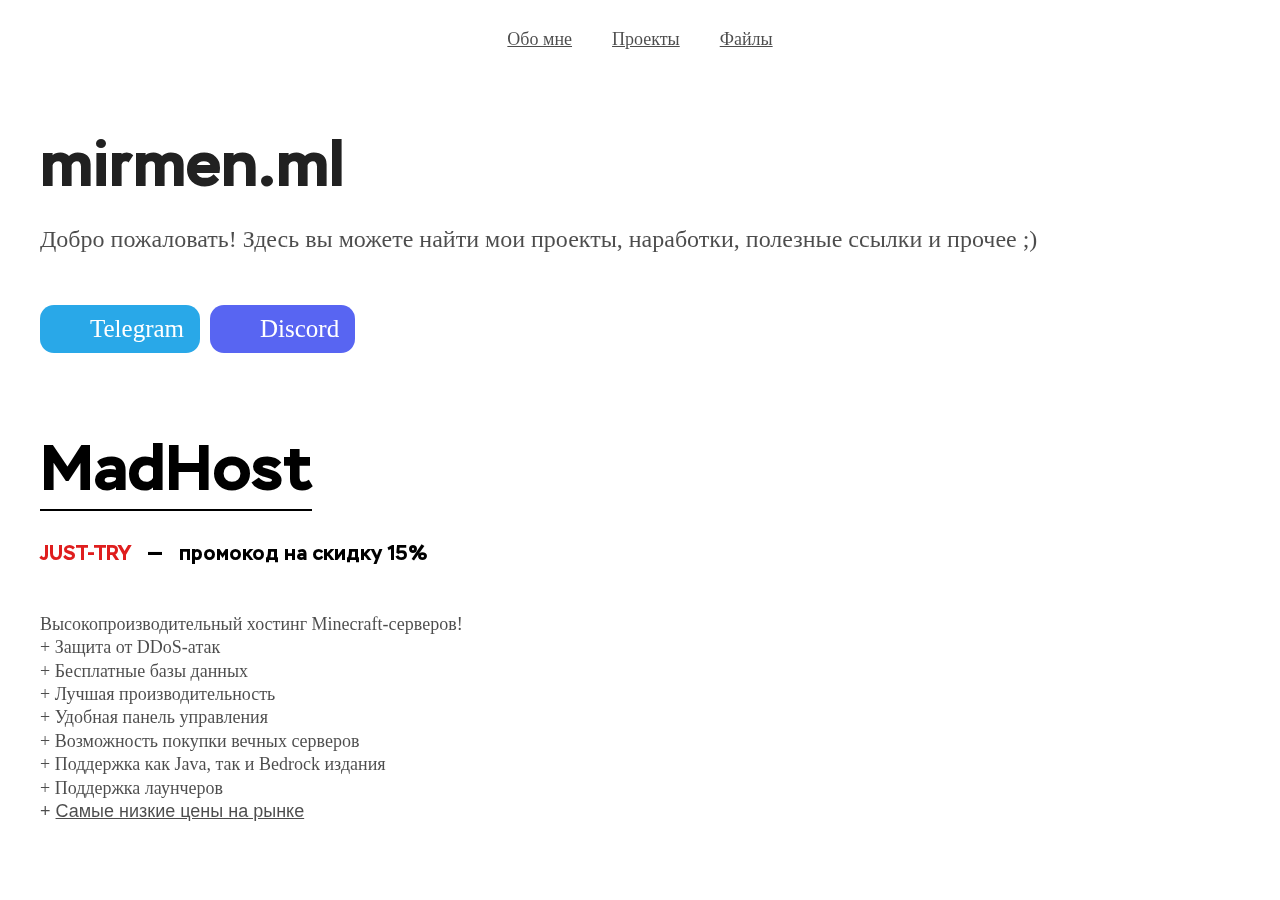
==== commit 2a3df391: "Update index.html" ====
--- a/v2/index.html
+++ b/v2/index.html
@@ -18,19 +18,7 @@
                 
             
 
-            
-                <link rel="canonical" href="https://xx3914.craftum.io">
-            
-            <meta property="og:url" content="xx3914.craftum.io">
-
-            
-                <meta property="og:title" content="Сделано на конструкторе сайтов Craftum">
-            
-
-            
-                <meta property="og:description" content="Создайте сайт, используя один из готовых шаблонов,
-    настроив его под себя, без программистов и дизайнеров, в конструкторе Craftum.
-    Бесплатный тестовый период на создание вашего сайта или лендинга 10 дней!">
+    
             
 
             
@@ -4984,4 +4972,4 @@
             <script type="module" src="js/main.js"></script>
         
     
-</body></html>+</body></html>
